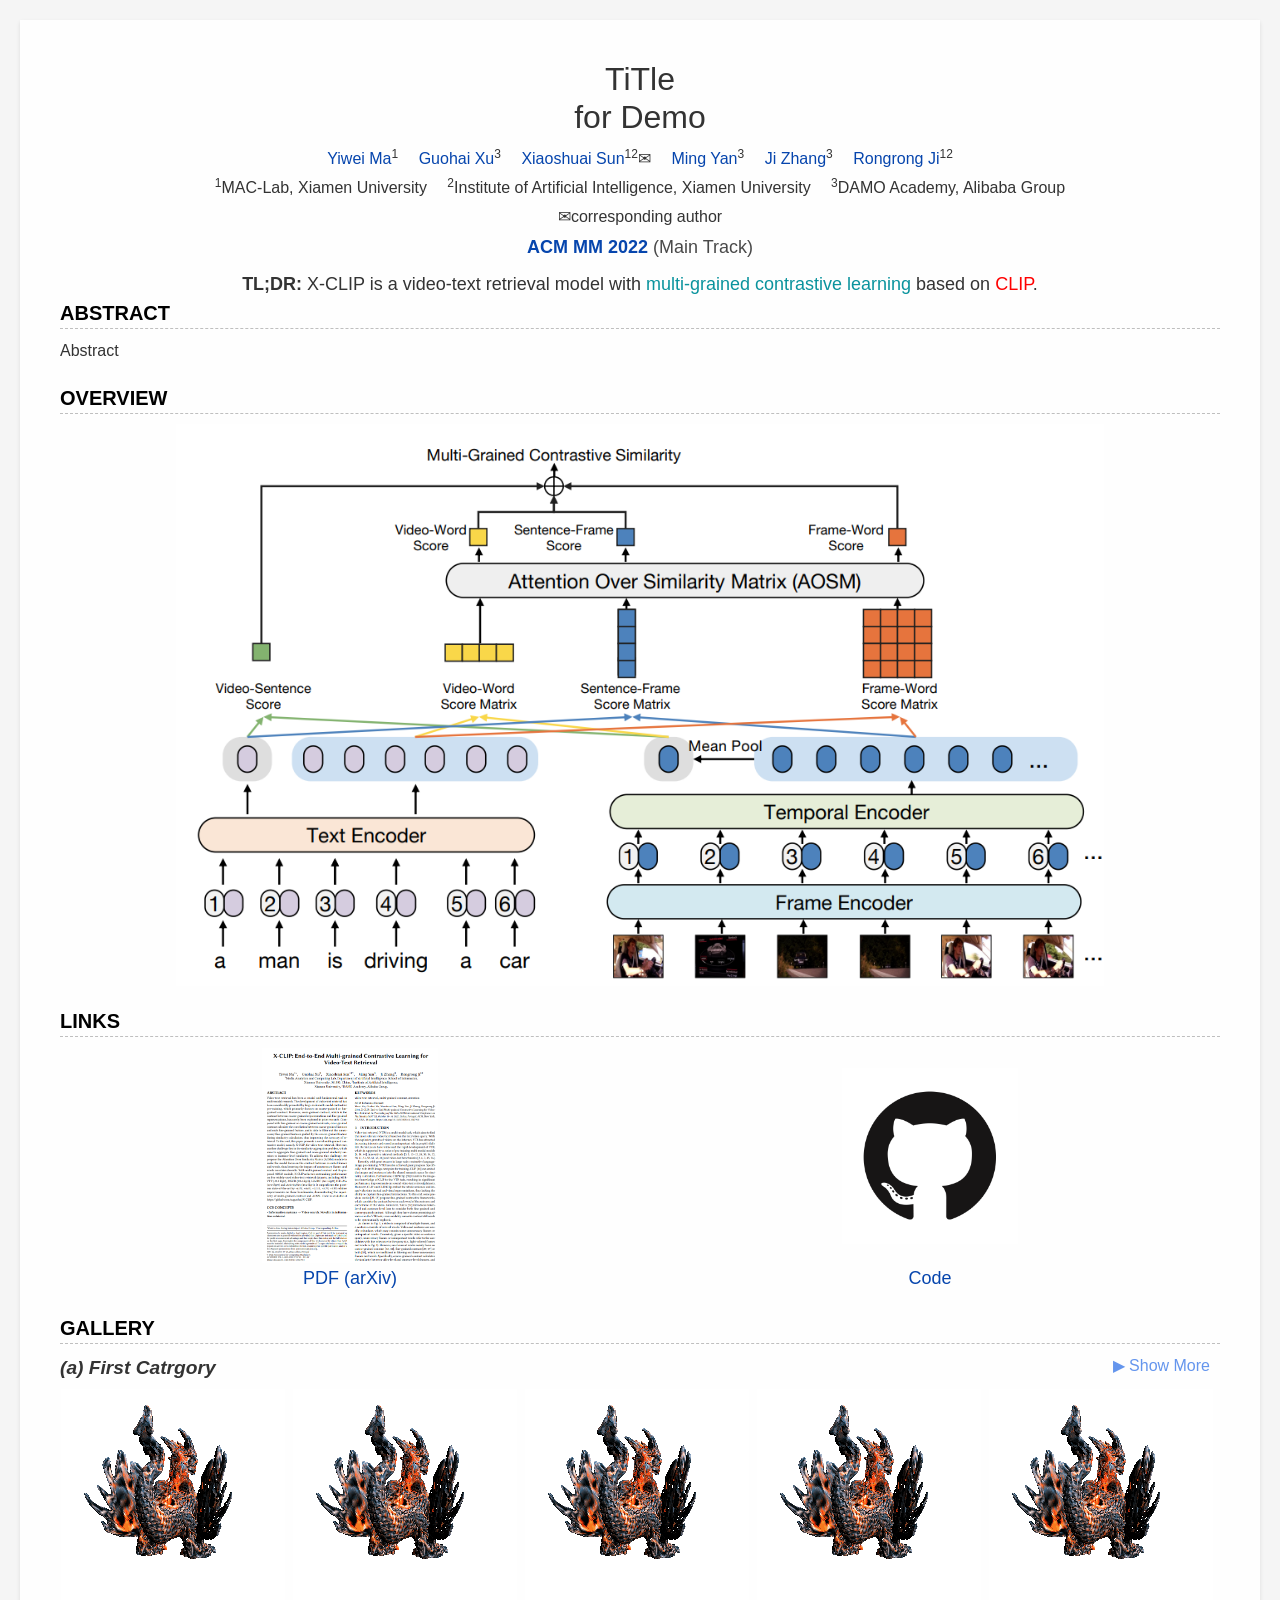
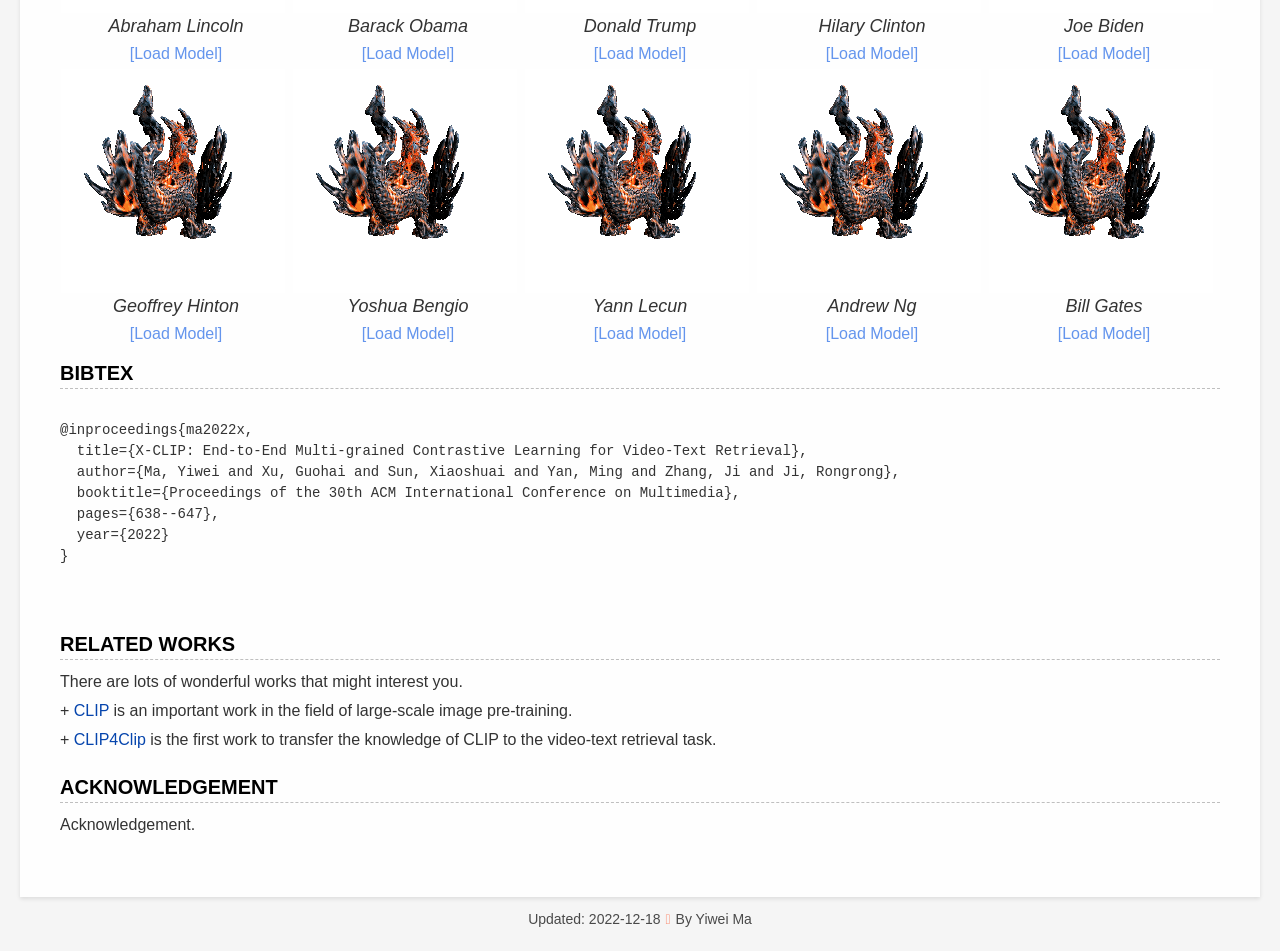
==== Projects/Demo/index.html @ 01b321dc "new file:   Projects/Demo/css/academicons.min.css 	new file:   Projects/Demo/css/all.min.css 	new fi" ====
<!DOCTYPE html>
<!-- saved from url=(0051)https://hongfz16.github.io/projects/AvatarCLIP.html -->
<html lang="en" style=""><head><meta http-equiv="Content-Type" content="text/html; charset=UTF-8"><style type="text/css">
.anticon {
  display: inline-block;
  color: inherit;
  font-style: normal;
  line-height: 0;
  text-align: center;
  text-transform: none;
  vertical-align: -0.125em;
  text-rendering: optimizeLegibility;
  -webkit-font-smoothing: antialiased;
  -moz-osx-font-smoothing: grayscale;
}

.anticon > * {
  line-height: 1;
}

.anticon svg {
  display: inline-block;
}

.anticon::before {
  display: none;
}

.anticon .anticon-icon {
  display: block;
}

.anticon[tabindex] {
  cursor: pointer;
}

.anticon-spin::before,
.anticon-spin {
  display: inline-block;
  -webkit-animation: loadingCircle 1s infinite linear;
  animation: loadingCircle 1s infinite linear;
}

@-webkit-keyframes loadingCircle {
  100% {
    -webkit-transform: rotate(360deg);
    transform: rotate(360deg);
  }
}

@keyframes loadingCircle {
  100% {
    -webkit-transform: rotate(360deg);
    transform: rotate(360deg);
  }
}
</style>
    
    
    <meta http-equiv="X-UA-Compatible" content="IE=edge">
    <meta name="viewport" content="width=device-width, initial-scale=1.0">
    <meta name="description" content="Garment4D">
    <meta name="google-site-verification" content="FzAJM_4azDmgt5qXJBAUDAx332xVDar5iPZyD48YJug">

    <title>Demo - Project Page</title>

    <link rel="stylesheet" href="./css/bootstrap.min.css">
    <link rel="stylesheet" href="./css/all.min.css">
    <link rel="stylesheet" href="./css/academicons.min.css">
    <link rel="stylesheet" href="./css/charts.min.css">
    <link id="theme-style" rel="stylesheet" href="./css/avatarclip_main.css">
    <link id="theme-style" rel="stylesheet" href="./css/bulma-carousel.min.css">
    <link id="theme-style" rel="stylesheet" href="./css/bulma-slider.min.css">

    
    <!-- Global site tag (gtag.js) - Google Analytics
    <script async src="https://www.googletagmanager.com/gtag/js?id="></script>
    <script>
        window.dataLayer = window.dataLayer || [];
        function gtag() {dataLayer.push(arguments);}
        gtag('js', new Date());

        gtag('config', '');
    </script> -->
    <!-- Global site tag (gtag.js) - Google Analytics -->
    <script async="" src="./js/js"></script>
    <script>
    window.dataLayer = window.dataLayer || [];
    function gtag(){dataLayer.push(arguments);}
    gtag('js', new Date());

    gtag('config', 'G-7G7KG5PND3');
    </script>
    

    

    <!-- <script type="module" src="/assets/js/background_box.js"></script> -->
    <script type="module" src="./js/background_star.js.下载"></script>

    <script src="./js/jquery.min.js.下载"></script>
    <script src="./js/bulma-carousel.min.js.下载"></script>
    <script src="./js/bulma-slider.min.js.下载"></script>
    <script src="./js/index.js.下载"></script>
    <script type="module" src="./js/model-viewer.min.js.下载"></script>
<style type="text/css">.dg ul{list-style:none;margin:0;padding:0;width:100%;clear:both}.dg.ac{position:fixed;top:0;left:0;right:0;height:0;z-index:0}.dg:not(.ac) .main{overflow:hidden}.dg.main{-webkit-transition:opacity .1s linear;-o-transition:opacity .1s linear;-moz-transition:opacity .1s linear;transition:opacity .1s linear}.dg.main.taller-than-window{overflow-y:auto}.dg.main.taller-than-window .close-button{opacity:1;margin-top:-1px;border-top:1px solid #2c2c2c}.dg.main ul.closed .close-button{opacity:1 !important}.dg.main:hover .close-button,.dg.main .close-button.drag{opacity:1}.dg.main .close-button{-webkit-transition:opacity .1s linear;-o-transition:opacity .1s linear;-moz-transition:opacity .1s linear;transition:opacity .1s linear;border:0;line-height:19px;height:20px;cursor:pointer;text-align:center;background-color:#000}.dg.main .close-button.close-top{position:relative}.dg.main .close-button.close-bottom{position:absolute}.dg.main .close-button:hover{background-color:#111}.dg.a{float:right;margin-right:15px;overflow-y:visible}.dg.a.has-save>ul.close-top{margin-top:0}.dg.a.has-save>ul.close-bottom{margin-top:27px}.dg.a.has-save>ul.closed{margin-top:0}.dg.a .save-row{top:0;z-index:1002}.dg.a .save-row.close-top{position:relative}.dg.a .save-row.close-bottom{position:fixed}.dg li{-webkit-transition:height .1s ease-out;-o-transition:height .1s ease-out;-moz-transition:height .1s ease-out;transition:height .1s ease-out;-webkit-transition:overflow .1s linear;-o-transition:overflow .1s linear;-moz-transition:overflow .1s linear;transition:overflow .1s linear}.dg li:not(.folder){cursor:auto;height:27px;line-height:27px;padding:0 4px 0 5px}.dg li.folder{padding:0;border-left:4px solid rgba(0,0,0,0)}.dg li.title{cursor:pointer;margin-left:-4px}.dg .closed li:not(.title),.dg .closed ul li,.dg .closed ul li>*{height:0;overflow:hidden;border:0}.dg .cr{clear:both;padding-left:3px;height:27px;overflow:hidden}.dg .property-name{cursor:default;float:left;clear:left;width:40%;overflow:hidden;text-overflow:ellipsis}.dg .c{float:left;width:60%;position:relative}.dg .c input[type=text]{border:0;margin-top:4px;padding:3px;width:100%;float:right}.dg .has-slider input[type=text]{width:30%;margin-left:0}.dg .slider{float:left;width:66%;margin-left:-5px;margin-right:0;height:19px;margin-top:4px}.dg .slider-fg{height:100%}.dg .c input[type=checkbox]{margin-top:7px}.dg .c select{margin-top:5px}.dg .cr.function,.dg .cr.function .property-name,.dg .cr.function *,.dg .cr.boolean,.dg .cr.boolean *{cursor:pointer}.dg .cr.color{overflow:visible}.dg .selector{display:none;position:absolute;margin-left:-9px;margin-top:23px;z-index:10}.dg .c:hover .selector,.dg .selector.drag{display:block}.dg li.save-row{padding:0}.dg li.save-row .button{display:inline-block;padding:0px 6px}.dg.dialogue{background-color:#222;width:460px;padding:15px;font-size:13px;line-height:15px}#dg-new-constructor{padding:10px;color:#222;font-family:Monaco, monospace;font-size:10px;border:0;resize:none;box-shadow:inset 1px 1px 1px #888;word-wrap:break-word;margin:12px 0;display:block;width:440px;overflow-y:scroll;height:100px;position:relative}#dg-local-explain{display:none;font-size:11px;line-height:17px;border-radius:3px;background-color:#333;padding:8px;margin-top:10px}#dg-local-explain code{font-size:10px}#dat-gui-save-locally{display:none}.dg{color:#eee;font:11px 'Lucida Grande', sans-serif;text-shadow:0 -1px 0 #111}.dg.main::-webkit-scrollbar{width:5px;background:#1a1a1a}.dg.main::-webkit-scrollbar-corner{height:0;display:none}.dg.main::-webkit-scrollbar-thumb{border-radius:5px;background:#676767}.dg li:not(.folder){background:#1a1a1a;border-bottom:1px solid #2c2c2c}.dg li.save-row{line-height:25px;background:#dad5cb;border:0}.dg li.save-row select{margin-left:5px;width:108px}.dg li.save-row .button{margin-left:5px;margin-top:1px;border-radius:2px;font-size:9px;line-height:7px;padding:4px 4px 5px 4px;background:#c5bdad;color:#fff;text-shadow:0 1px 0 #b0a58f;box-shadow:0 -1px 0 #b0a58f;cursor:pointer}.dg li.save-row .button.gears{background:#c5bdad url([data-uri]) 2px 1px no-repeat;height:7px;width:8px}.dg li.save-row .button:hover{background-color:#bab19e;box-shadow:0 -1px 0 #b0a58f}.dg li.folder{border-bottom:0}.dg li.title{padding-left:16px;background:#000 url([data-uri]) 6px 10px no-repeat;cursor:pointer;border-bottom:1px solid rgba(255,255,255,0.2)}.dg .closed li.title{background-image:url([data-uri])}.dg .cr.boolean{border-left:3px solid #806787}.dg .cr.color{border-left:3px solid}.dg .cr.function{border-left:3px solid #e61d5f}.dg .cr.number{border-left:3px solid #2FA1D6}.dg .cr.number input[type=text]{color:#2FA1D6}.dg .cr.string{border-left:3px solid #1ed36f}.dg .cr.string input[type=text]{color:#1ed36f}.dg .cr.function:hover,.dg .cr.boolean:hover{background:#111}.dg .c input[type=text]{background:#303030;outline:none}.dg .c input[type=text]:hover{background:#3c3c3c}.dg .c input[type=text]:focus{background:#494949;color:#fff}.dg .c .slider{background:#303030;cursor:ew-resize}.dg .c .slider-fg{background:#2FA1D6;max-width:100%}.dg .c .slider:hover{background:#3c3c3c}.dg .c .slider:hover .slider-fg{background:#44abda}
</style><style type="text/css">.dg ul{list-style:none;margin:0;padding:0;width:100%;clear:both}.dg.ac{position:fixed;top:0;left:0;right:0;height:0;z-index:0}.dg:not(.ac) .main{overflow:hidden}.dg.main{-webkit-transition:opacity .1s linear;-o-transition:opacity .1s linear;-moz-transition:opacity .1s linear;transition:opacity .1s linear}.dg.main.taller-than-window{overflow-y:auto}.dg.main.taller-than-window .close-button{opacity:1;margin-top:-1px;border-top:1px solid #2c2c2c}.dg.main ul.closed .close-button{opacity:1 !important}.dg.main:hover .close-button,.dg.main .close-button.drag{opacity:1}.dg.main .close-button{-webkit-transition:opacity .1s linear;-o-transition:opacity .1s linear;-moz-transition:opacity .1s linear;transition:opacity .1s linear;border:0;line-height:19px;height:20px;cursor:pointer;text-align:center;background-color:#000}.dg.main .close-button.close-top{position:relative}.dg.main .close-button.close-bottom{position:absolute}.dg.main .close-button:hover{background-color:#111}.dg.a{float:right;margin-right:15px;overflow-y:visible}.dg.a.has-save>ul.close-top{margin-top:0}.dg.a.has-save>ul.close-bottom{margin-top:27px}.dg.a.has-save>ul.closed{margin-top:0}.dg.a .save-row{top:0;z-index:1002}.dg.a .save-row.close-top{position:relative}.dg.a .save-row.close-bottom{position:fixed}.dg li{-webkit-transition:height .1s ease-out;-o-transition:height .1s ease-out;-moz-transition:height .1s ease-out;transition:height .1s ease-out;-webkit-transition:overflow .1s linear;-o-transition:overflow .1s linear;-moz-transition:overflow .1s linear;transition:overflow .1s linear}.dg li:not(.folder){cursor:auto;height:27px;line-height:27px;padding:0 4px 0 5px}.dg li.folder{padding:0;border-left:4px solid rgba(0,0,0,0)}.dg li.title{cursor:pointer;margin-left:-4px}.dg .closed li:not(.title),.dg .closed ul li,.dg .closed ul li>*{height:0;overflow:hidden;border:0}.dg .cr{clear:both;padding-left:3px;height:27px;overflow:hidden}.dg .property-name{cursor:default;float:left;clear:left;width:40%;overflow:hidden;text-overflow:ellipsis}.dg .c{float:left;width:60%;position:relative}.dg .c input[type=text]{border:0;margin-top:4px;padding:3px;width:100%;float:right}.dg .has-slider input[type=text]{width:30%;margin-left:0}.dg .slider{float:left;width:66%;margin-left:-5px;margin-right:0;height:19px;margin-top:4px}.dg .slider-fg{height:100%}.dg .c input[type=checkbox]{margin-top:7px}.dg .c select{margin-top:5px}.dg .cr.function,.dg .cr.function .property-name,.dg .cr.function *,.dg .cr.boolean,.dg .cr.boolean *{cursor:pointer}.dg .cr.color{overflow:visible}.dg .selector{display:none;position:absolute;margin-left:-9px;margin-top:23px;z-index:10}.dg .c:hover .selector,.dg .selector.drag{display:block}.dg li.save-row{padding:0}.dg li.save-row .button{display:inline-block;padding:0px 6px}.dg.dialogue{background-color:#222;width:460px;padding:15px;font-size:13px;line-height:15px}#dg-new-constructor{padding:10px;color:#222;font-family:Monaco, monospace;font-size:10px;border:0;resize:none;box-shadow:inset 1px 1px 1px #888;word-wrap:break-word;margin:12px 0;display:block;width:440px;overflow-y:scroll;height:100px;position:relative}#dg-local-explain{display:none;font-size:11px;line-height:17px;border-radius:3px;background-color:#333;padding:8px;margin-top:10px}#dg-local-explain code{font-size:10px}#dat-gui-save-locally{display:none}.dg{color:#eee;font:11px 'Lucida Grande', sans-serif;text-shadow:0 -1px 0 #111}.dg.main::-webkit-scrollbar{width:5px;background:#1a1a1a}.dg.main::-webkit-scrollbar-corner{height:0;display:none}.dg.main::-webkit-scrollbar-thumb{border-radius:5px;background:#676767}.dg li:not(.folder){background:#1a1a1a;border-bottom:1px solid #2c2c2c}.dg li.save-row{line-height:25px;background:#dad5cb;border:0}.dg li.save-row select{margin-left:5px;width:108px}.dg li.save-row .button{margin-left:5px;margin-top:1px;border-radius:2px;font-size:9px;line-height:7px;padding:4px 4px 5px 4px;background:#c5bdad;color:#fff;text-shadow:0 1px 0 #b0a58f;box-shadow:0 -1px 0 #b0a58f;cursor:pointer}.dg li.save-row .button.gears{background:#c5bdad url([data-uri]) 2px 1px no-repeat;height:7px;width:8px}.dg li.save-row .button:hover{background-color:#bab19e;box-shadow:0 -1px 0 #b0a58f}.dg li.folder{border-bottom:0}.dg li.title{padding-left:16px;background:#000 url([data-uri]) 6px 10px no-repeat;cursor:pointer;border-bottom:1px solid rgba(255,255,255,0.2)}.dg .closed li.title{background-image:url([data-uri])}.dg .cr.boolean{border-left:3px solid #806787}.dg .cr.color{border-left:3px solid}.dg .cr.function{border-left:3px solid #e61d5f}.dg .cr.number{border-left:3px solid #2FA1D6}.dg .cr.number input[type=text]{color:#2FA1D6}.dg .cr.string{border-left:3px solid #1ed36f}.dg .cr.string input[type=text]{color:#1ed36f}.dg .cr.function:hover,.dg .cr.boolean:hover{background:#111}.dg .c input[type=text]{background:#303030;outline:none}.dg .c input[type=text]:hover{background:#3c3c3c}.dg .c input[type=text]:focus{background:#494949;color:#fff}.dg .c .slider{background:#303030;cursor:ew-resize}.dg .c .slider-fg{background:#2FA1D6;max-width:100%}.dg .c .slider:hover{background:#3c3c3c}.dg .c .slider:hover .slider-fg{background:#44abda}
</style><style class="mpa-style-fix ImageGatherer">.FotorFrame{position:fixed!important}</style><style class="mpa-style-fix SideFunctionPanel">.weui-desktop-online-faq__wrp{top:304px!important;bottom:unset!important}.weui-desktop-online-faq__wrp .weui-desktop-online-faq__switch{width:38px!important}</style><style type="text/css">.vue-slider-dot{position:absolute;will-change:transform;-webkit-transition:all 0s;transition:all 0s;z-index:5}.vue-slider-dot-tooltip{position:absolute;visibility:hidden}.vue-slider-dot-tooltip-show{visibility:visible}.vue-slider-dot-tooltip-top{top:-10px;left:50%;-webkit-transform:translate(-50%,-100%);transform:translate(-50%,-100%)}.vue-slider-dot-tooltip-bottom{bottom:-10px;left:50%;-webkit-transform:translate(-50%,100%);transform:translate(-50%,100%)}.vue-slider-dot-tooltip-left{left:-10px;top:50%;-webkit-transform:translate(-100%,-50%);transform:translate(-100%,-50%)}.vue-slider-dot-tooltip-right{right:-10px;top:50%;-webkit-transform:translate(100%,-50%);transform:translate(100%,-50%)}</style><style type="text/css">.vue-slider-marks{position:relative;width:100%;height:100%}.vue-slider-mark{position:absolute;z-index:1}.vue-slider-ltr .vue-slider-mark,.vue-slider-rtl .vue-slider-mark{width:0;height:100%;top:50%}.vue-slider-ltr .vue-slider-mark-step,.vue-slider-rtl .vue-slider-mark-step{top:0}.vue-slider-ltr .vue-slider-mark-label,.vue-slider-rtl .vue-slider-mark-label{top:100%;margin-top:10px}.vue-slider-ltr .vue-slider-mark{-webkit-transform:translate(-50%,-50%);transform:translate(-50%,-50%)}.vue-slider-ltr .vue-slider-mark-step{left:0}.vue-slider-ltr .vue-slider-mark-label{left:50%;-webkit-transform:translateX(-50%);transform:translateX(-50%)}.vue-slider-rtl .vue-slider-mark{-webkit-transform:translate(50%,-50%);transform:translate(50%,-50%)}.vue-slider-rtl .vue-slider-mark-step{right:0}.vue-slider-rtl .vue-slider-mark-label{right:50%;-webkit-transform:translateX(50%);transform:translateX(50%)}.vue-slider-btt .vue-slider-mark,.vue-slider-ttb .vue-slider-mark{width:100%;height:0;left:50%}.vue-slider-btt .vue-slider-mark-step,.vue-slider-ttb .vue-slider-mark-step{left:0}.vue-slider-btt .vue-slider-mark-label,.vue-slider-ttb .vue-slider-mark-label{left:100%;margin-left:10px}.vue-slider-btt .vue-slider-mark{-webkit-transform:translate(-50%,50%);transform:translate(-50%,50%)}.vue-slider-btt .vue-slider-mark-step{top:0}.vue-slider-btt .vue-slider-mark-label{top:50%;-webkit-transform:translateY(-50%);transform:translateY(-50%)}.vue-slider-ttb .vue-slider-mark{-webkit-transform:translate(-50%,-50%);transform:translate(-50%,-50%)}.vue-slider-ttb .vue-slider-mark-step{bottom:0}.vue-slider-ttb .vue-slider-mark-label{bottom:50%;-webkit-transform:translateY(50%);transform:translateY(50%)}.vue-slider-mark-label,.vue-slider-mark-step{position:absolute}</style><style type="text/css">.vue-slider{position:relative;-webkit-box-sizing:content-box;box-sizing:content-box;-webkit-user-select:none;-moz-user-select:none;-ms-user-select:none;user-select:none;display:block;-ms-touch-action:none;-webkit-tap-highlight-color:rgba(0,0,0,0)}.vue-slider-disabled{pointer-events:none}.vue-slider-rail{position:relative;width:100%;height:100%;-webkit-transition-property:width,height,left,right,top,bottom;transition-property:width,height,left,right,top,bottom}.vue-slider-process{position:absolute;z-index:1}.vue-slider-sr-only{clip:rect(1px,1px,1px,1px);height:1px;width:1px;overflow:hidden;position:absolute!important}</style><style type="text/css">/* component style */
.vue-slider-disabled {
  opacity: 0.5;
  cursor: not-allowed;
}

/* rail style */
.vue-slider-rail {
  background-color: #ccc;
  border-radius: 15px;
}

/* process style */
.vue-slider-process {
  background-color: #3498db;
  border-radius: 15px;
}

/* mark style */
.vue-slider-mark {
  z-index: 4;
}
.vue-slider-mark:first-child .vue-slider-mark-step, .vue-slider-mark:last-child .vue-slider-mark-step {
  display: none;
}
.vue-slider-mark-step {
  width: 100%;
  height: 100%;
  border-radius: 50%;
  background-color: rgba(0, 0, 0, 0.16);
}
.vue-slider-mark-label {
  font-size: 14px;
  white-space: nowrap;
}
/* dot style */
.vue-slider-dot-handle {
  cursor: pointer;
  width: 100%;
  height: 100%;
  border-radius: 50%;
  background-color: #fff;
  box-sizing: border-box;
  box-shadow: 0.5px 0.5px 2px 1px rgba(0, 0, 0, 0.32);
}
.vue-slider-dot-handle-focus {
  box-shadow: 0px 0px 1px 2px rgba(52, 152, 219, 0.36);
}

.vue-slider-dot-handle-disabled {
  cursor: not-allowed;
  background-color: #ccc;
}

.vue-slider-dot-tooltip-inner {
  font-size: 14px;
  white-space: nowrap;
  padding: 2px 5px;
  min-width: 20px;
  text-align: center;
  color: #fff;
  border-radius: 5px;
  border-color: #3498db;
  background-color: #3498db;
  box-sizing: content-box;
}
.vue-slider-dot-tooltip-inner::after {
  content: "";
  position: absolute;
}
.vue-slider-dot-tooltip-inner-top::after {
  top: 100%;
  left: 50%;
  transform: translate(-50%, 0);
  height: 0;
  width: 0;
  border-color: transparent;
  border-style: solid;
  border-width: 5px;
  border-top-color: inherit;
}
.vue-slider-dot-tooltip-inner-bottom::after {
  bottom: 100%;
  left: 50%;
  transform: translate(-50%, 0);
  height: 0;
  width: 0;
  border-color: transparent;
  border-style: solid;
  border-width: 5px;
  border-bottom-color: inherit;
}
.vue-slider-dot-tooltip-inner-left::after {
  left: 100%;
  top: 50%;
  transform: translate(0, -50%);
  height: 0;
  width: 0;
  border-color: transparent;
  border-style: solid;
  border-width: 5px;
  border-left-color: inherit;
}
.vue-slider-dot-tooltip-inner-right::after {
  right: 100%;
  top: 50%;
  transform: translate(0, -50%);
  height: 0;
  width: 0;
  border-color: transparent;
  border-style: solid;
  border-width: 5px;
  border-right-color: inherit;
}

.vue-slider-dot-tooltip-wrapper {
  opacity: 0;
  transition: all 0.3s;
}
.vue-slider-dot-tooltip-wrapper-show {
  opacity: 1;
}
</style><style type="text/css">
.Main__controls_1d7bsga8[data-v-22c7d9df]{width:100%;max-width:510px;position:fixed;padding:0px 11px;user-select:none;z-index:10000000;background:white;border:2px solid black;display:flex;flex-direction:row;align-items:center
}
.Main__controls_1d7bsga8 .Main__play-btn-wrap_x5pQSEfb[data-v-22c7d9df]{margin:0 0px
}
.Main__controls_1d7bsga8 .Main__play-btn-wrap_x5pQSEfb div[data-v-22c7d9df]{cursor:pointer;height:32px;width:30px;display:flex;flex-direction:row;align-items:center;justify-content:center
}
.Main__controls_1d7bsga8 .Main__play-btn-wrap_x5pQSEfb svg[data-v-22c7d9df]{width:14px;height:auto;cursor:pointer
}
.Main__controls_1d7bsga8 .Main__controls-wrap_3U3nEvol[data-v-22c7d9df]{display:flex;flex-direction:row;flex:1;padding:8px 0;align-items:center
}
.Main__controls_1d7bsga8 .Main__controls-wrap_3U3nEvol .Main__time_IdhjO9hP[data-v-22c7d9df]{white-space:nowrap;margin-right:10px;margin-left:2px;font-size:10px;font-family:"Didact Gothic"
}
.Main__controls_1d7bsga8 .Main__controls-wrap_3U3nEvol .Main__progress_PWbxBj3c[data-v-22c7d9df]{margin:0 5px;max-width:343px;flex-shrink:unset;width:100%
}
.Main__controls_1d7bsga8 .Main__controls-wrap_3U3nEvol .Main__duration_2uU0QLly[data-v-22c7d9df]{margin-left:5px;margin-right:5px;font-size:10px;font-family:"Didact Gothic"
}
.Main__controls_1d7bsga8 .Main__controls-wrap_3U3nEvol .Main__volume_2sFz3dVC[data-v-22c7d9df]{flex-shrink:unset;margin:0 5px;width:100px
}
.Main__tl_2eCs-W85[data-v-22c7d9df]{top:15%;right:calc(100% - 38px);padding-right:3px
}
.Main__tl_2eCs-W85 .Main__play-btn-wrap_x5pQSEfb div[data-v-22c7d9df]{margin-left:5px
}
.Main__tl_2eCs-W85[data-v-22c7d9df]:hover{right:unset;left:-4px;padding-right:11px;padding-left:0px
}
.Main__tl_2eCs-W85:hover .Main__play-btn-wrap_x5pQSEfb[data-v-22c7d9df]{order:0
}
.Main__tl_2eCs-W85:hover .Main__play-btn-wrap_x5pQSEfb div[data-v-22c7d9df]{padding-left:5px;margin-left:unset
}
.Main__tl_2eCs-W85 .Main__play-btn-wrap_x5pQSEfb[data-v-22c7d9df]{order:1
}
.Main__bl_3NKsjgYi[data-v-22c7d9df]{bottom:15%;right:calc(100% - 38px);padding-right:3px
}
.Main__bl_3NKsjgYi .Main__play-btn-wrap_x5pQSEfb div[data-v-22c7d9df]{margin-left:5px
}
.Main__bl_3NKsjgYi[data-v-22c7d9df]:hover{right:unset;left:-4px;padding-right:11px;padding-left:0px
}
.Main__bl_3NKsjgYi:hover .Main__play-btn-wrap_x5pQSEfb[data-v-22c7d9df]{order:0
}
.Main__bl_3NKsjgYi:hover .Main__play-btn-wrap_x5pQSEfb div[data-v-22c7d9df]{padding-left:5px;margin-left:unset
}
.Main__bl_3NKsjgYi .Main__play-btn-wrap_x5pQSEfb[data-v-22c7d9df]{order:1
}
.Main__tr_3I2WpakI[data-v-22c7d9df]{top:15%;left:calc(100% - 38px);padding-left:3px
}
.Main__tr_3I2WpakI .Main__play-btn-wrap_x5pQSEfb div[data-v-22c7d9df]{margin-right:5px
}
.Main__tr_3I2WpakI[data-v-22c7d9df]:hover{left:unset;right:-4px;padding-right:5px;padding-left:11px
}
.Main__tr_3I2WpakI:hover .Main__play-btn-wrap_x5pQSEfb[data-v-22c7d9df]{order:1;margin-left:10px
}
.Main__tr_3I2WpakI:hover .Main__play-btn-wrap_x5pQSEfb div[data-v-22c7d9df]{margin-right:unset
}
.Main__tr_3I2WpakI .Main__play-btn-wrap_x5pQSEfb[data-v-22c7d9df]{order:0
}
.Main__br_1ErROjdI[data-v-22c7d9df]{bottom:15%;left:calc(100% - 38px);padding-left:3px
}
.Main__br_1ErROjdI .Main__play-btn-wrap_x5pQSEfb div[data-v-22c7d9df]{margin-right:5px
}
.Main__br_1ErROjdI[data-v-22c7d9df]:hover{left:unset;right:-4px;padding-right:5px;padding-left:11px
}
.Main__br_1ErROjdI:hover .Main__play-btn-wrap_x5pQSEfb[data-v-22c7d9df]{order:1;margin-left:10px
}
.Main__br_1ErROjdI:hover .Main__play-btn-wrap_x5pQSEfb div[data-v-22c7d9df]{margin-right:unset
}
.Main__br_1ErROjdI .Main__play-btn-wrap_x5pQSEfb[data-v-22c7d9df]{order:0
}
</style><style type="text/css">
.vue-slider-process,.vue-slider-dot{transition:none !important
}
.vue-slider{cursor:pointer
}
.vue-slider-dot-tooltip{display:none !important
}
.vue-slider-dot{background:black !important;border-radius:50%;box-shadow:none;height:12px !important;width:12px !important
}
.vue-slider-dot-handle{background:transparent !important;box-shadow:none
}
.vue-slider-rail{background:#f2f2f2 !important
}
.vue-slider-process{background:black !important
}
.vue-slider{height:2px !important
}
</style><style type="text/css">@font-face{font-family:'Didact Gothic';src:url([data-uri]) format("woff");font-weight:normal;font-style:normal}
</style></head>

<body mpa-version="8.0.12" mpa-extension-id="ibefaeehajgcpooopoegkifhgecigeeg" data-new-gr-c-s-check-loaded="14.1089.0" data-gr-ext-installed="">





<div class="wrapper">

    <section class="section intro-section">
        <div class="intro-container" style="text-align: center;">
            <div class="header">
                <h3 class="papername">TiTle <br> for Demo</h3>
            </div>
            <ul class="list-unstyled name-list">
                <li><a href="https://scholar.google.com/citations?user=KIDY5pUAAAAJ&hl=zh-CN" target="_blank">Yiwei Ma</a><sup>1</sup></li>
                <li><a href="https://scholar.google.com/citations?user=bS8Ku4MAAAAJ&hl=en" target="_blank">Guohai Xu</a><sup>3</sup></li>
                <li><a href="https://scholar.google.com/citations?user=KPMK3B4AAAAJ&hl=en" target="_blank">Xiaoshuai Sun</a><sup>12</sup>✉</li>
                <li><a href="https://scholar.google.com/citations?user=uIUfGxYAAAAJ&hl=zh-CN" target="_blank">Ming Yan</a><sup>3</sup></li>
                <li><a href="https://scholar.google.com/citations?user=cgnuJDUAAAAJ&hl=zh-CN" target="_blank">Ji Zhang</a><sup>3</sup></li>
                <li><a href="https://scholar.google.com/citations?user=lRSD7PQAAAAJ&hl=en" target="_blank"> Rongrong Ji</a><sup>12</sup></li>
            </ul>
            <ul class="list-unstyled name-list">
                <li><sup>1</sup>MAC-Lab, Xiamen University</li>
                <li><sup>2</sup>Institute of Artificial Intelligence, Xiamen University</li>
                <li><sup>3</sup>DAMO Academy, Alibaba Group</li>
            </ul>
            <ul class="list-unstyled name-list">
                <!-- <li>*equal contribution</li> -->
                <li>✉corresponding author</li>
            </ul>
            <div class="title"><a href="https://2022.acmmm.org/" target="_blank"><strong>ACM MM 2022</strong></a> (Main Track)</div>
            <div style="font-size:large;"><strong>TL;DR:</strong> X-CLIP is a video-text retrieval model with <span style="color:#0a939d">multi-grained contrastive learning</span> based on  <span style="color:#FF0000">CLIP</span>.</div>
        </div>


      
    <section class="section">
        <div class="section-title">
            Abstract
        </div>
        <div class="details">
          Abstract
        </div>
    </section>

    <section class="section links-section">
      <div class="section-title">
          Overview
      </div>
      <div >
        <p style="text-align: center;">
          <img src="img/xclip.png" width="80%">
        </p>
    </div>
    </section>

    <section class="section links-section">
        <div class="section-title">
            Links
        </div>
        <div class="details links-table">
            <table>
                <tbody><tr>
                    <td>
                        <div class="links-container">
                            <a href="https://arxiv.org/pdf/2207.07285.pdf" target="_blank"><img class="links-cover" src="./img/paper.png" alt="PDF Cover"></a>
                        </div>
                    </td>
                    <td>
                        <div class="links-container">
                            <a href="https://github.com/xuguohai/X-CLIP" target="_blank"><img class="links-cover" src="../common_imgs/github.png" alt="github icon"></a>
                        </div>
                    </td>
                </tr>
                <tr>
                    <td><a href="https://arxiv.org/pdf/2207.07285.pdf" target="_blank">PDF (arXiv)</a></td>
                    <td><a href="https://github.com/xuguohai/X-CLIP" target="_blank">Code</a>
                </tr>
            </tbody></table>
        </div>
    </section>

<!-- 可视化 -->
    <section>
      <div class="section-title">
        GALLERY
      </div>

      <div style="position:relative; margin-bottom: 5px;">
        <strong><span style="font-size:larger; font-style:italic">(a) First Catrgory</span></strong>
        <div style="position:absolute; top:0; right:10px"><input id="celebrity_button" type="button" value="▶ Show More" style="color:cornflowerblue;padding:0;border:none;background:none"></div>
      </div>

      <div style="overflow: auto; display: grid; margin-bottom: 10px;">
        <table>
            <tbody><tr style="display:table-row">
                <td>
                    <div class="show-hide-wrapper">
                    <div class="show">
                        <img src=".\gif\eval.gif" class="is-5">
                    </div>
                    <div class="hide">
                        <img src=".\gif\eval_geo.gif" class="is-5">
                    </div>
                    </div>
                    <div style="text-align: center; font-size: large;">
                        <span style="font-style:italic">Abraham Lincoln</span>
                        <br>
                        <input id="abrahamlincoln_button" type="button" value="[Load Model]" style="font-size:medium;color:cornflowerblue;padding:0;border:none;background:none">
                    </div>
                </td>
                <td>
                    <div class="show-hide-wrapper">
                    <div class="show">
                        <img src=".\gif\eval.gif" class="is-5">
                    </div>
                    <div class="hide">
                        <img src=".\gif\eval_geo.gif" class="is-5">
                    </div>
                    </div>
                    <div style="text-align: center; font-size: large;">
                        <span style="font-style:italic">Barack Obama</span>
                        <br>
                        <input id="obama_button" type="button" value="[Load Model]" style="font-size:medium;color:cornflowerblue;padding:0;border:none;background:none">
                    </div>
                </td>
                <td>
                    <div class="show-hide-wrapper">
                    <div class="show">
                        <img src=".\gif\eval.gif" class="is-5">
                    </div>
                    <div class="hide">
                        <img src=".\gif\eval_geo.gif" class="is-5">
                    </div>
                    </div>
                    <div style="text-align: center; font-size: large;">
                        <span style="font-style:italic">Donald Trump</span>
                        <br>
                        <input id="trump_button" type="button" value="[Load Model]" style="font-size:medium;color:cornflowerblue;padding:0;border:none;background:none">
                    </div>
                </td>
                <td>
                    <div class="show-hide-wrapper">
                    <div class="show">
                        <img src=".\gif\eval.gif" class="is-5">
                    </div>
                    <div class="hide">
                        <img src=".\gif\eval_geo.gif" class="is-5">
                    </div>
                    </div>
                    <div style="text-align: center; font-size: large;">
                        <span style="font-style:italic">Hilary Clinton</span>
                        <br>
                        <input id="clinton_button" type="button" value="[Load Model]" style="font-size:medium;color:cornflowerblue;padding:0;border:none;background:none">
                    </div>
                </td>
                <td>
                    <div class="show-hide-wrapper">
                    <div class="show">
                        <img src=".\gif\eval.gif" class="is-5">
                    </div>
                    <div class="hide">
                        <img src=".\gif\eval_geo.gif" class="is-5">
                    </div>
                    </div>
                    <div style="text-align: center; font-size: large;">
                        <span style="font-style:italic">Joe Biden</span>
                        <br>
                        <input id="joebiden_button" type="button" value="[Load Model]" style="font-size:medium;color:cornflowerblue;padding:0;border:none;background:none">
                    </div>
                </td>
            </tr>
            <tr style="display:table-row">
                <td>
                    <div class="show-hide-wrapper">
                    <div class="show">
                        <img src=".\gif\eval.gif" class="is-5">
                    </div>
                    <div class="hide">
                        <img src=".\gif\eval_geo.gif" class="is-5">
                    </div>
                    </div>
                    <div style="text-align: center; font-size: large;">
                        <span style="font-style:italic">Geoffrey Hinton</span>
                        <br>
                        <input id="hinton_button" type="button" value="[Load Model]" style="font-size:medium;color:cornflowerblue;padding:0;border:none;background:none">
                    </div>
                </td>
                <td>
                    <div class="show-hide-wrapper">
                    <div class="show">
                        <img src=".\gif\eval.gif" class="is-5">
                    </div>
                    <div class="hide">
                        <img src=".\gif\eval_geo.gif" class="is-5">
                    </div>
                    </div>
                    <div style="text-align: center; font-size: large;">
                        <span style="font-style:italic">Yoshua Bengio</span>
                        <br>
                        <input id="bengio_button" type="button" value="[Load Model]" style="font-size:medium;color:cornflowerblue;padding:0;border:none;background:none">
                    </div>
                </td>
                <td>
                    <div class="show-hide-wrapper">
                    <div class="show">
                        <img src=".\gif\eval.gif" class="is-5">
                    </div>
                    <div class="hide">
                        <img src=".\gif\eval_geo.gif" class="is-5">
                    </div>
                    </div>
                    <div style="text-align: center; font-size: large;">
                        <span style="font-style:italic">Yann Lecun</span>
                        <br>
                        <input id="lecun_button" type="button" value="[Load Model]" style="font-size:medium;color:cornflowerblue;padding:0;border:none;background:none">
                    </div>
                </td>
                <td>
                    <div class="show-hide-wrapper">
                    <div class="show">
                        <img src=".\gif\eval.gif" class="is-5">
                    </div>
                    <div class="hide">
                        <img src=".\gif\eval_geo.gif" class="is-5">
                    </div>
                    </div>
                    <div style="text-align: center; font-size: large;">
                        <span style="font-style:italic">Andrew Ng</span>
                        <br>
                        <input id="andrewng_button" type="button" value="[Load Model]" style="font-size:medium;color:cornflowerblue;padding:0;border:none;background:none">
                    </div>
                </td>
                <td>
                    <div class="show-hide-wrapper">
                    <div class="show">
                        <img src=".\gif\eval.gif" class="is-5">
                    </div>
                    <div class="hide">
                        <img src=".\gif\eval_geo.gif" class="is-5">
                    </div>
                    </div>
                    <div style="text-align: center; font-size: large;">
                        <span style="font-style:italic">Bill Gates</span>
                        <br>
                        <input id="gates_button" type="button" value="[Load Model]" style="font-size:medium;color:cornflowerblue;padding:0;border:none;background:none">
                    </div>
                </td>
            </tr>
            <tr class="celebrity_hide_row">
                <td>
                    <div class="show-hide-wrapper">
                    <div class="show">
                        <img src=".\gif\eval.gif" class="is-5">
                    </div>
                    <div class="hide">
                        <img src=".\gif\eval_geo.gif" class="is-5">
                    </div>
                    </div>
                    <div style="text-align: center; font-size: large;">
                        <span style="font-style:italic">Elvis Presley</span>
                        <br>
                        <input id="elvispresley_button" type="button" value="[Load Model]" style="font-size:medium;color:cornflowerblue;padding:0;border:none;background:none">
                    </div>
                </td>
                <td>
                    <div class="show-hide-wrapper">
                    <div class="show">
                        <img src=".\gif\eval.gif" class="is-5">
                    </div>
                    <div class="hide">
                        <img src=".\gif\eval_geo.gif" class="is-5">
                    </div>
                    </div>
                    <div style="text-align: center; font-size: large;">
                        <span style="font-style:italic">Freddie Mercury</span>
                        <br>
                        <input id="freddiemercury_button" type="button" value="[Load Model]" style="font-size:medium;color:cornflowerblue;padding:0;border:none;background:none">
                    </div>
                </td>
                <td>
                    <div class="show-hide-wrapper">
                    <div class="show">
                        <img src=".\gif\eval.gif" class="is-5">
                    </div>
                    <div class="hide">
                        <img src=".\gif\eval_geo.gif" class="is-5">
                    </div>
                    </div>
                    <div style="text-align: center; font-size: large;">
                        <span style="font-style:italic">Drake</span>
                        <br>
                        <input id="drake_button" type="button" value="[Load Model]" style="font-size:medium;color:cornflowerblue;padding:0;border:none;background:none">
                    </div>
                </td>
                <td>
                    <div class="show-hide-wrapper">
                    <div class="show">
                        <img src=".\gif\eval.gif" class="is-5">
                    </div>
                    <div class="hide">
                        <img src=".\gif\eval_geo.gif" class="is-5">
                    </div>
                    </div>
                    <div style="text-align: center; font-size: large;">
                        <span style="font-style:italic">Kanye West</span>
                        <br>
                        <input id="kanyewest_button" type="button" value="[Load Model]" style="font-size:medium;color:cornflowerblue;padding:0;border:none;background:none">
                    </div>
                </td>
                <td>
                    <div class="show-hide-wrapper">
                    <div class="show">
                        <img src=".\gif\eval.gif" class="is-5">
                    </div>
                    <div class="hide">
                        <img src=".\gif\eval_geo.gif" class="is-5">
                    </div>
                    </div>
                    <div style="text-align: center; font-size: large;">
                        <span style="font-style:italic">John Lennon</span>
                        <br>
                        <input id="johnlennon_button" type="button" value="[Load Model]" style="font-size:medium;color:cornflowerblue;padding:0;border:none;background:none">
                    </div>
                </td>
            </tr>
            <tr class="celebrity_hide_row">
                <td>
                    <div class="show-hide-wrapper">
                    <div class="show">
                        <img src=".\gif\eval.gif" class="is-5">
                    </div>
                    <div class="hide">
                        <img src=".\gif\eval_geo.gif" class="is-5">
                    </div>
                    </div>
                    <div style="text-align: center; font-size: large;">
                        <span style="font-style:italic">Ellen DeGeneres</span>
                        <br>
                        <input id="ellendegeneres_button" type="button" value="[Load Model]" style="font-size:medium;color:cornflowerblue;padding:0;border:none;background:none">
                    </div>
                </td>
                <td>
                    <div class="show-hide-wrapper">
                    <div class="show">
                        <img src=".\gif\eval.gif" class="is-5">
                    </div>
                    <div class="hide">
                        <img src=".\gif\eval_geo.gif" class="is-5">
                    </div>
                    </div>
                    <div style="text-align: center; font-size: large;">
                        <span style="font-style:italic">Karl Lagerfeld</span>
                        <br>
                        <input id="karllagerfeld_button" type="button" value="[Load Model]" style="font-size:medium;color:cornflowerblue;padding:0;border:none;background:none">
                    </div>
                </td>
                <td>
                    <div class="show-hide-wrapper">
                    <div class="show">
                        <img src=".\gif\eval.gif" class="is-5">
                    </div>
                    <div class="hide">
                        <img src=".\gif\eval_geo.gif" class="is-5">
                    </div>
                    </div>
                    <div style="text-align: center; font-size: large;">
                        <span style="font-style:italic">Simon Cowell</span>
                        <br>
                        <input id="simoncowell_button" type="button" value="[Load Model]" style="font-size:medium;color:cornflowerblue;padding:0;border:none;background:none">
                    </div>
                </td>
                <td>
                    <div class="show-hide-wrapper">
                    <div class="show">
                        <img src=".\gif\eval.gif" class="is-5">
                    </div>
                    <div class="hide">
                        <img src=".\gif\eval_geo.gif" class="is-5">
                    </div>
                    </div>
                    <div style="text-align: center; font-size: large;">
                        <span style="font-style:italic">Cristiano Ronaldo</span>
                        <br>
                        <input id="ronaldo_button" type="button" value="[Load Model]" style="font-size:medium;color:cornflowerblue;padding:0;border:none;background:none">
                    </div>
                </td>
                <td>
                    <div class="show-hide-wrapper">
                    <div class="show">
                        <img src=".\gif\eval.gif" class="is-5">
                    </div>
                    <div class="hide">
                        <img src=".\gif\eval_geo.gif" class="is-5">
                    </div>
                    </div>
                    <div style="text-align: center; font-size: large;">
                        <span style="font-style:italic">Lionel Messi</span>
                        <br>
                        <input id="messi_button" type="button" value="[Load Model]" style="font-size:medium;color:cornflowerblue;padding:0;border:none;background:none">
                    </div>
                </td>
            </tr>
            <tr class="celebrity_hide_row">
                <td>
                    <div class="show-hide-wrapper">
                    <div class="show">
                        <img src=".\gif\eval.gif" class="is-5">
                    </div>
                    <div class="hide">
                        <img src=".\gif\eval_geo.gif" class="is-5">
                    </div>
                    </div>
                    <div style="text-align: center; font-size: large;">
                        <span style="font-style:italic">Steve Jobs</span>
                        <br>
                        <input id="jobs_button" type="button" value="[Load Model]" style="font-size:medium;color:cornflowerblue;padding:0;border:none;background:none">
                    </div>
                </td>
                <td>
                    <div class="show-hide-wrapper">
                    <div class="show">
                        <img src=".\gif\eval.gif" class="is-5">
                    </div>
                    <div class="hide">
                        <img src=".\gif\eval_geo.gif" class="is-5">
                    </div>
                    </div>
                    <div style="text-align: center; font-size: large;">
                        <span style="font-style:italic">Pope</span>
                        <br>
                        <input id="pope_button" type="button" value="[Load Model]" style="font-size:medium;color:cornflowerblue;padding:0;border:none;background:none">
                    </div>
                </td>
                <td>
                    <div class="show-hide-wrapper">
                    <div class="show">
                        <img src=".\gif\eval.gif" class="is-5">
                    </div>
                    <div class="hide">
                        <img src=".\gif\eval_geo.gif" class="is-5">
                    </div>
                    </div>
                    <div style="text-align: center; font-size: large;">
                        <span style="font-style:italic">Leonardo DiCaprio</span>
                        <br>
                        <input id="LeonardoDiCaprio_button" type="button" value="[Load Model]" style="font-size:medium;color:cornflowerblue;padding:0;border:none;background:none">
                    </div>
                </td>
                <td>
                    <div class="show-hide-wrapper">
                    <div class="show">
                        <img src=".\gif\eval.gif" class="is-5">
                    </div>
                    <div class="hide">
                        <img src=".\gif\eval_geo.gif" class="is-5">
                    </div>
                    </div>
                    <div style="text-align: center; font-size: large;">
                        <span style="font-style:italic">Tom Cruise</span>
                        <br>
                        <input id="tomcruise_button" type="button" value="[Load Model]" style="font-size:medium;color:cornflowerblue;padding:0;border:none;background:none">
                    </div>
                </td>
                <td>
                    <div class="show-hide-wrapper">
                    <div class="show">
                        <img src=".\gif\eval.gif" class="is-5">
                    </div>
                    <div class="hide">
                        <img src=".\gif\eval_geo.gif" class="is-5">
                    </div>
                    </div>
                    <div style="text-align: center; font-size: large;">
                        <span style="font-style:italic">Keanu Reeves</span>
                        <br>
                        <input id="keanureeves_button" type="button" value="[Load Model]" style="font-size:medium;color:cornflowerblue;padding:0;border:none;background:none">
                    </div>
                </td>
            </tr>
        </tbody></table>
        </div>

    </section>

<!-- 引用格式 -->
    <section class="section">
        <div class="section-title">
            Bibtex
        </div>
        <div class="details">       
            <pre>
              <code>
@inproceedings{ma2022x,
  title={X-CLIP: End-to-End Multi-grained Contrastive Learning for Video-Text Retrieval},
  author={Ma, Yiwei and Xu, Guohai and Sun, Xiaoshuai and Yan, Ming and Zhang, Ji and Ji, Rongrong},
  booktitle={Proceedings of the 30th ACM International Conference on Multimedia},
  pages={638--647},
  year={2022}
}
              </code>
            </pre>
        </div>
    </section>

    <section class="section">
        <div class="section-title">
            Related Works
        </div>
        <p>There are lots of wonderful works that might interest you.</p>
        <p>+ <a href="https://github.com/openai/CLIP" target="_blank">CLIP</a> is an important work in the field of large-scale image pre-training.</p>
        <p>+ <a href="https://github.com/ArrowLuo/CLIP4Clip" target="_blank">CLIP4Clip</a> is the first work to transfer the knowledge of CLIP to the video-text retrieval task.</p>
    </section>

    <section class="section">
        <div class="section-title">
            Acknowledgement
        </div>
        <p>Acknowledgement.</p>
    </section>

</div>



<footer class="footer">
    <div class="text-center">
        
        <small id="copyright">
            Updated: 2022-12-18
            <div id="icon">
                <span class="fa fa-heart"></span>
            </div>
        By Yiwei Ma
        </small>
    </div>
</footer>







<div class="mpa-sc mpa-plugin-article-gatherer mpa-new mpa-rootsc" data-z="100" style="display: block;" id="mpa-rootsc-article-gatherer"></div><div class="mpa-sc mpa-plugin-image-gatherer mpa-new mpa-rootsc" data-z="100" style="display: block;" id="mpa-rootsc-image-gatherer"></div><div class="mpa-sc mpa-plugin-page-clipper mpa-new mpa-rootsc" data-z="100" style="display: block;" id="mpa-rootsc-page-clipper"></div><div class="mpa-sc mpa-plugin-text-gatherer mpa-new mpa-rootsc" data-z="100" style="display: block;" id="mpa-rootsc-text-gatherer"></div><div class="mpa-sc mpa-plugin-video-gatherer mpa-new mpa-rootsc" data-z="100" style="display: block;" id="mpa-rootsc-video-gatherer"></div><div class="mpa-sc mpa-plugin-side-function-panel mpa-new mpa-rootsc" data-z="110" style="display: block;" id="mpa-rootsc-side-function-panel"></div><div class="mpa-sc mpa-plugin-notifier mpa-new mpa-rootsc" data-z="120" style="display: block;" id="mpa-rootsc-notifier"></div><div class="mpa-sc mpa-plugin-notification-manager mpa-new mpa-rootsc" data-z="130" style="display: block;" id="mpa-rootsc-notification-manager"></div><div id="aiknowledge_pdf_auto_upload" style="position: fixed; top: 8px; right: 8px; z-index: 9999; background-color: white;"></div><div data-v-22c7d9df=""><!----></div></body><grammarly-desktop-integration data-grammarly-shadow-root="true"></grammarly-desktop-integration></html>
---- Projects/Demo/css/academicons.min.css ----
@font-face {font-family: 'Academicons';font-style: normal;font-weight: 400;font-display: block;src:url('../fonts/academicons.eot');src:url('../fonts/academicons.eot') format('embedded-opentype'), url('../fonts/academicons.ttf') format('truetype'), url('../fonts/academicons.woff') format('woff'), url('../fonts/academicons.svg') format('svg');}.ai {font-family: 'Academicons';font-weight: 400;-moz-osx-font-smoothing: grayscale;-webkit-font-smoothing: antialiased;display: inline-block;font-style: normal;font-variant: normal;text-rendering: auto;line-height: 1;}.ai-academia:before {content: "\e9af";}.ai-academia-square:before {content: "\e93d";}.ai-acclaim:before {content: "\e92e";}.ai-acclaim-square:before {content: "\e93a";}.ai-acm:before {content: "\e93c";}.ai-acm-square:before {content: "\e95d";}.ai-acmdl:before {content: "\e96a";}.ai-acmdl-square:before {content: "\e9d3";}.ai-ads:before {content: "\e9cb";}.ai-ads-square:before {content: "\e94a";}.ai-africarxiv:before {content: "\e91b";}.ai-africarxiv-square:before {content: "\e90b";}.ai-archive:before {content: "\e955";}.ai-archive-square:before {content: "\e956";}.ai-arxiv:before {content: "\e974";}.ai-arxiv-square:before {content: "\e9a6";}.ai-biorxiv:before {content: "\e9a2";}.ai-biorxiv-square:before {content: "\e98b";}.ai-ceur:before {content: "\e96d";}.ai-ceur-square:before {content: "\e92f";}.ai-ciencia-vitae:before {content: "\e912";}.ai-ciencia-vitae-square:before {content: "\e913";}.ai-closed-access:before {content: "\e942";}.ai-closed-access-square:before {content: "\e943";}.ai-conversation:before {content: "\e94c";}.ai-conversation-square:before {content: "\e915";}.ai-coursera:before {content: "\e95f";}.ai-coursera-square:before {content: "\e97f";}.ai-crossref:before {content: "\e918";}.ai-crossref-square:before {content: "\e919";}.ai-cv:before {content: "\e9a5";}.ai-cv-square:before {content: "\e90a";}.ai-datacite:before {content: "\e91c";}.ai-datacite-square:before {content: "\e91d";}.ai-dataverse:before {content: "\e9f7";}.ai-dataverse-square:before {content: "\e9e4";}.ai-dblp:before {content: "\e94f";}.ai-dblp-square:before {content: "\e93f";}.ai-depsy:before {content: "\e97a";}.ai-depsy-square:before {content: "\e94b";}.ai-doi:before {content: "\e97e";}.ai-doi-square:before {content: "\e98f";}.ai-dryad:before {content: "\e97c";}.ai-dryad-square:before {content: "\e98c";}.ai-elsevier:before {content: "\e961";}.ai-elsevier-square:before {content: "\e910";}.ai-figshare:before {content: "\e981";}.ai-figshare-square:before {content: "\e9e7";}.ai-google-scholar:before {content: "\e9d4";}.ai-google-scholar-square:before {content: "\e9f9";}.ai-hal:before {content: "\e92c";}.ai-hal-square:before {content: "\e92d";}.ai-hypothesis:before {content: "\e95a";}.ai-hypothesis-square:before {content: "\e95b";}.ai-ideas-repec:before {content: "\e9ed";}.ai-ideas-repec-square:before {content: "\e9f8";}.ai-ieee:before {content: "\e929";}.ai-ieee-square:before {content: "\e9b9";}.ai-impactstory:before {content: "\e9cf";}.ai-impactstory-square:before {content: "\e9aa";}.ai-inaturalist:before {content: "\e900";}.ai-inaturalist-square:before {content: "\e901";}.ai-inpn:before {content: "\e902";}.ai-inpn-square:before {content: "\e903";}.ai-inspire:before {content: "\e9e9";}.ai-inspire-square:before {content: "\e9fe";}.ai-isidore:before {content: "\e936";}.ai-isidore-square:before {content: "\e954";}.ai-jstor:before {content: "\e938";}.ai-jstor-square:before {content: "\e944";}.ai-lattes:before {content: "\e9b3";}.ai-lattes-square:before {content: "\e99c";}.ai-mathoverflow:before {content: "\e9f6";}.ai-mathoverflow-square:before {content: "\e97b";}.ai-mendeley:before {content: "\e9f0";}.ai-mendeley-square:before {content: "\e9f3";}.ai-moodle:before {content: "\e907";}.ai-moodle-square:before {content: "\e908";}.ai-mtmt:before {content: "\e950";}.ai-mtmt-square:before {content: "\e951";}.ai-nakala:before {content: "\e940";}.ai-nakala-square:before {content: "\e941";}.ai-obp:before {content: "\e92a";}.ai-obp-square:before {content: "\e92b";}.ai-open-access:before {content: "\e939";}.ai-open-access-square:before {content: "\e9f4";}.ai-open-data:before {content: "\e966";}.ai-open-data-square:before {content: "\e967";}.ai-open-materials:before {content: "\e968";}.ai-open-materials-square:before {content: "\e969";}.ai-openedition:before {content: "\e946";}.ai-openedition-square:before {content: "\e947";}.ai-orcid:before {content: "\e9d9";}.ai-orcid-square:before {content: "\e9c3";}.ai-osf:before {content: "\e9ef";}.ai-osf-square:before {content: "\e931";}.ai-overleaf:before {content: "\e914";}.ai-overleaf-square:before {content: "\e98d";}.ai-philpapers:before {content: "\e98a";}.ai-philpapers-square:before {content: "\e96f";}.ai-piazza:before {content: "\e99a";}.ai-piazza-square:before {content: "\e90c";}.ai-preregistered:before {content: "\e906";}.ai-preregistered-square:before {content: "\e96b";}.ai-protocols:before {content: "\e952";}.ai-protocols-square:before {content: "\e953";}.ai-psyarxiv:before {content: "\e90e";}.ai-psyarxiv-square:before {content: "\e90f";}.ai-publons:before {content: "\e937";}.ai-publons-square:before {content: "\e94e";}.ai-pubmed:before {content: "\e99f";}.ai-pubmed-square:before {content: "\e97d";}.ai-pubpeer:before {content: "\e922";}.ai-pubpeer-square:before {content: "\e923";}.ai-researcherid:before {content: "\e91a";}.ai-researcherid-square:before {content: "\e95c";}.ai-researchgate:before {content: "\e95e";}.ai-researchgate-square:before {content: "\e99e";}.ai-ror:before {content: "\e948";}.ai-ror-square:before {content: "\e949";}.ai-sci-hub:before {content: "\e959";}.ai-sci-hub-square:before {content: "\e905";}.ai-scirate:before {content: "\e98e";}.ai-scirate-square:before {content: "\e99d";}.ai-scopus:before {content: "\e91e";}.ai-scopus-square:before {content: "\e91f";}.ai-semantic-scholar:before {content: "\e96e";}.ai-semantic-scholar-square:before {content: "\e96c";}.ai-springer:before {content: "\e928";}.ai-springer-square:before {content: "\e99b";}.ai-ssrn:before {content: "\e916";}.ai-ssrn-square:before {content: "\e917";}.ai-stackoverflow:before {content: "\e920";}.ai-stackoverflow-square:before {content: "\e921";}.ai-zenodo:before {content: "\e911";}.ai-zotero:before {content: "\e962";}.ai-zotero-square:before {content: "\e932";}.ai-lg {font-size: 1.33333em;line-height: 0.75em;vertical-align: -.0667em;}.ai-xs {font-size: .75em;}.ai-sm {font-size: .875em;}.ai-1x {font-size: 1em;}.ai-2x {font-size: 2em;}.ai-3x {font-size: 3em;}.ai-4x {font-size: 4em;}.ai-5x {font-size: 5em;}.ai-6x {font-size: 6em;}.ai-7x {font-size: 7em;}.ai-8x {font-size: 8em;}.ai-9x {font-size: 9em;}.ai-10x {font-size: 10em;}.ai-fw {text-align: center;width: 1.25em;}.ai-ul {list-style-type: none;margin-left: 2.5em;padding-left: 0;}.ai-ul > li {position: relative;}.ai-li {left: -2em;position: absolute;text-align: center;width: 2em;line-height: inherit;}.ai-border {border: solid 0.08em #eee;border-radius: .1em;padding: .2em .25em .15em;}.ai-pull-left {float: left;}.ai-pull-right {float: right;}.ai.ai-pull-left {margin-right: .3em;}.ai.ai-pull-right {margin-right: .3em;}.ai-stack {display: inline-block;height: 2em;line-height: 2em;position: relative;vertical-align: middle;width: 2.5em;}.ai-stack-1x, .ai-stack-2x {left: 0;position: absolute;text-align: center;width: 100%;}.ai-stack-1x {line-height: inherit;}.ai-stack-2x {font-size: 2em;}.ai-inverse {color: #fff;}
---- Projects/Demo/css/charts.min.css ----
.charts-css{--color-1:rgba(240,50,50,0.75);--color-2:rgba(255,180,50,0.75);--color-3:rgba(255,220,90,0.75);--color-4:rgba(100,210,80,0.75);--color-5:rgba(90,165,255,0.75);--color-6:rgba(170,90,240,0.75);--color-7:hsla(0,0%,70.6%,0.75);--color-8:hsla(0,0%,43.1%,0.75);--color-9:rgba(170,150,110,0.75);--color-10:rgba(130,50,20,0.75);--chart-bg-color:#f5f5f5;--heading-size:0px;--primary-axis-color:#000;--primary-axis-style:solid;--primary-axis-width:1px;--secondary-axes-color:rgba(0,0,0,0.15);--secondary-axes-style:solid;--secondary-axes-width:1px;--data-axes-color:rgba(0,0,0,0.15);--data-axes-style:solid;--data-axes-width:1px;--legend-border-color:#c8c8c8;position:relative;display:block;width:100%;height:100%;margin:0 auto;padding:0;border:0;-webkit-print-color-adjust:exact;color-adjust:exact}.charts-css,.charts-css *,.charts-css::after,.charts-css ::after,.charts-css::before,.charts-css ::before{-webkit-box-sizing:border-box;box-sizing:border-box}table.charts-css{border-collapse:collapse;border-spacing:0;empty-cells:show;overflow:initial;background-color:transparent}table.charts-css caption,table.charts-css colgroup,table.charts-css tbody,table.charts-css td,table.charts-css th,table.charts-css thead,table.charts-css tr{display:block;margin:0;padding:0;border:0;background-color:transparent}table.charts-css colgroup,table.charts-css tfoot,table.charts-css thead{display:none}ol.charts-css,ul.charts-css{list-style-type:none}ol.charts-css li,ul.charts-css li{margin:0;padding:0;border:0}.charts-css:not(.show-heading) caption{display:none}.charts-css.show-heading{--heading-size:1.5rem}.charts-css.show-heading caption{display:block;width:100%;height:var(--heading-size)}.charts-css.area tbody tr td:nth-of-type(10n+1)::before,.charts-css.bar.multiple tbody tr td:nth-of-type(10n+1),.charts-css.bar tbody tr:nth-of-type(10n+1) td,.charts-css.column.multiple tbody tr td:nth-of-type(10n+1),.charts-css.column tbody tr:nth-of-type(10n+1) td,.charts-css.line tbody tr td:nth-of-type(10n+1)::before{background:var(--color,var(--color-1))}.charts-css.area tbody tr td:nth-of-type(10n+2)::before,.charts-css.bar.multiple tbody tr td:nth-of-type(10n+2),.charts-css.bar tbody tr:nth-of-type(10n+2) td,.charts-css.column.multiple tbody tr td:nth-of-type(10n+2),.charts-css.column tbody tr:nth-of-type(10n+2) td,.charts-css.line tbody tr td:nth-of-type(10n+2)::before{background:var(--color,var(--color-2))}.charts-css.area tbody tr td:nth-of-type(10n+3)::before,.charts-css.bar.multiple tbody tr td:nth-of-type(10n+3),.charts-css.bar tbody tr:nth-of-type(10n+3) td,.charts-css.column.multiple tbody tr td:nth-of-type(10n+3),.charts-css.column tbody tr:nth-of-type(10n+3) td,.charts-css.line tbody tr td:nth-of-type(10n+3)::before{background:var(--color,var(--color-3))}.charts-css.area tbody tr td:nth-of-type(10n+4)::before,.charts-css.bar.multiple tbody tr td:nth-of-type(10n+4),.charts-css.bar tbody tr:nth-of-type(10n+4) td,.charts-css.column.multiple tbody tr td:nth-of-type(10n+4),.charts-css.column tbody tr:nth-of-type(10n+4) td,.charts-css.line tbody tr td:nth-of-type(10n+4)::before{background:var(--color,var(--color-4))}.charts-css.area tbody tr td:nth-of-type(10n+5)::before,.charts-css.bar.multiple tbody tr td:nth-of-type(10n+5),.charts-css.bar tbody tr:nth-of-type(10n+5) td,.charts-css.column.multiple tbody tr td:nth-of-type(10n+5),.charts-css.column tbody tr:nth-of-type(10n+5) td,.charts-css.line tbody tr td:nth-of-type(10n+5)::before{background:var(--color,var(--color-5))}.charts-css.area tbody tr td:nth-of-type(10n+6)::before,.charts-css.bar.multiple tbody tr td:nth-of-type(10n+6),.charts-css.bar tbody tr:nth-of-type(10n+6) td,.charts-css.column.multiple tbody tr td:nth-of-type(10n+6),.charts-css.column tbody tr:nth-of-type(10n+6) td,.charts-css.line tbody tr td:nth-of-type(10n+6)::before{background:var(--color,var(--color-6))}.charts-css.area tbody tr td:nth-of-type(10n+7)::before,.charts-css.bar.multiple tbody tr td:nth-of-type(10n+7),.charts-css.bar tbody tr:nth-of-type(10n+7) td,.charts-css.column.multiple tbody tr td:nth-of-type(10n+7),.charts-css.column tbody tr:nth-of-type(10n+7) td,.charts-css.line tbody tr td:nth-of-type(10n+7)::before{background:var(--color,var(--color-7))}.charts-css.area tbody tr td:nth-of-type(10n+8)::before,.charts-css.bar.multiple tbody tr td:nth-of-type(10n+8),.charts-css.bar tbody tr:nth-of-type(10n+8) td,.charts-css.column.multiple tbody tr td:nth-of-type(10n+8),.charts-css.column tbody tr:nth-of-type(10n+8) td,.charts-css.line tbody tr td:nth-of-type(10n+8)::before{background:var(--color,var(--color-8))}.charts-css.area tbody tr td:nth-of-type(10n+9)::before,.charts-css.bar.multiple tbody tr td:nth-of-type(10n+9),.charts-css.bar tbody tr:nth-of-type(10n+9) td,.charts-css.column.multiple tbody tr td:nth-of-type(10n+9),.charts-css.column tbody tr:nth-of-type(10n+9) td,.charts-css.line tbody tr td:nth-of-type(10n+9)::before{background:var(--color,var(--color-9))}.charts-css.area tbody tr td:nth-of-type(10n+10)::before,.charts-css.bar.multiple tbody tr td:nth-of-type(10n+10),.charts-css.bar tbody tr:nth-of-type(10n+10) td,.charts-css.column.multiple tbody tr td:nth-of-type(10n+10),.charts-css.column tbody tr:nth-of-type(10n+10) td,.charts-css.line tbody tr td:nth-of-type(10n+10)::before{background:var(--color,var(--color-10))}.charts-css.hide-data .data{opacity:0}.charts-css.show-data-on-hover .data{-webkit-transition-duration:.3s;transition-duration:.3s;opacity:0}.charts-css.show-data-on-hover tr:hover .data{-webkit-transition-duration:.3s;transition-duration:.3s;opacity:1}.charts-css.bar:not(.show-labels){--labels-size:0}.charts-css.bar:not(.show-labels) tbody tr th{display:none}.charts-css.bar.show-labels{--labels-size:80px}.charts-css.bar.show-labels tbody tr th{display:-webkit-box;display:-ms-flexbox;display:flex;-webkit-box-pack:var(--labels-align,center);-ms-flex-pack:var(--labels-align,center);justify-content:var(--labels-align,center);-webkit-box-align:center;-ms-flex-align:center;align-items:center;-webkit-box-orient:vertical;-webkit-box-direction:normal;-ms-flex-direction:column;flex-direction:column}.charts-css.bar.show-labels th.hide-label,.charts-css.bar.show-labels tr.hide-label th{display:none}.charts-css.bar.labels-align-start tbody tr th{-webkit-box-align:var(--labels-align,flex-start);-ms-flex-align:var(--labels-align,flex-start);align-items:var(--labels-align,flex-start)}.charts-css.bar.labels-align-end tbody tr th{-webkit-box-align:var(--labels-align,flex-end);-ms-flex-align:var(--labels-align,flex-end);align-items:var(--labels-align,flex-end)}.charts-css.bar.labels-align-center tbody tr th{-webkit-box-align:var(--labels-align,center);-ms-flex-align:var(--labels-align,center);align-items:var(--labels-align,center)}.charts-css.area:not(.show-labels),.charts-css.column:not(.show-labels),.charts-css.line:not(.show-labels){--labels-size:0}.charts-css.area:not(.show-labels) tbody tr th,.charts-css.column:not(.show-labels) tbody tr th,.charts-css.line:not(.show-labels) tbody tr th{display:none}.charts-css.area.show-labels,.charts-css.column.show-labels,.charts-css.line.show-labels{--labels-size:1.5rem}.charts-css.area.show-labels tbody tr th,.charts-css.column.show-labels tbody tr th,.charts-css.line.show-labels tbody tr th{display:-webkit-box;display:-ms-flexbox;display:flex;-webkit-box-pack:var(--labels-align,center);-ms-flex-pack:var(--labels-align,center);justify-content:var(--labels-align,center);-webkit-box-align:center;-ms-flex-align:center;align-items:center;-webkit-box-orient:vertical;-webkit-box-direction:normal;-ms-flex-direction:column;flex-direction:column}.charts-css.area.show-labels th.hide-label,.charts-css.area.show-labels tr.hide-label th,.charts-css.column.show-labels th.hide-label,.charts-css.column.show-labels tr.hide-label th,.charts-css.line.show-labels th.hide-label,.charts-css.line.show-labels tr.hide-label th{display:none}.charts-css.area.labels-align-start tbody tr th,.charts-css.column.labels-align-start tbody tr th,.charts-css.line.labels-align-start tbody tr th{-webkit-box-pack:var(--labels-align,flex-start);-ms-flex-pack:var(--labels-align,flex-start);justify-content:var(--labels-align,flex-start)}.charts-css.area.labels-align-end tbody tr th,.charts-css.column.labels-align-end tbody tr th,.charts-css.line.labels-align-end tbody tr th{-webkit-box-pack:var(--labels-align,flex-end);-ms-flex-pack:var(--labels-align,flex-end);justify-content:var(--labels-align,flex-end)}.charts-css.area.labels-align-center tbody tr th,.charts-css.column.labels-align-center tbody tr th,.charts-css.line.labels-align-center tbody tr th{-webkit-box-pack:var(--labels-align,center);-ms-flex-pack:var(--labels-align,center);justify-content:var(--labels-align,center)}.charts-css.area.show-primary-axis:not(.reverse) tbody tr,.charts-css.column.show-primary-axis:not(.reverse) tbody tr,.charts-css.line.show-primary-axis:not(.reverse) tbody tr{-webkit-border-after:var(--primary-axis-width) var(--primary-axis-style) var(--primary-axis-color);border-block-end:var(--primary-axis-width) var(--primary-axis-style) var(--primary-axis-color)}.charts-css.area.show-primary-axis.reverse tbody tr,.charts-css.column.show-primary-axis.reverse tbody tr,.charts-css.line.show-primary-axis.reverse tbody tr{-webkit-border-before:var(--primary-axis-width) var(--primary-axis-style) var(--primary-axis-color);border-block-start:var(--primary-axis-width) var(--primary-axis-style) var(--primary-axis-color)}.charts-css.area.show-1-secondary-axes:not(.reverse) tbody tr,.charts-css.column.show-1-secondary-axes:not(.reverse) tbody tr,.charts-css.line.show-1-secondary-axes:not(.reverse) tbody tr{background-size:100% 100%;background-image:-webkit-gradient(linear,left top,left bottom,from(var(--secondary-axes-color)),to(transparent));background-image:linear-gradient(var(--secondary-axes-color) var(--secondary-axes-width),transparent var(--secondary-axes-width))}.charts-css.area.show-1-secondary-axes.reverse tbody tr,.charts-css.column.show-1-secondary-axes.reverse tbody tr,.charts-css.line.show-1-secondary-axes.reverse tbody tr{background-size:100% 100%;background-image:-webkit-gradient(linear,left bottom,left top,from(var(--secondary-axes-color)),to(transparent));background-image:linear-gradient(0deg,var(--secondary-axes-color) var(--secondary-axes-width),transparent var(--secondary-axes-width))}.charts-css.area.show-2-secondary-axes:not(.reverse) tbody tr,.charts-css.column.show-2-secondary-axes:not(.reverse) tbody tr,.charts-css.line.show-2-secondary-axes:not(.reverse) tbody tr{background-size:100% 50%;background-image:-webkit-gradient(linear,left top,left bottom,from(var(--secondary-axes-color)),to(transparent));background-image:linear-gradient(var(--secondary-axes-color) var(--secondary-axes-width),transparent var(--secondary-axes-width))}.charts-css.area.show-2-secondary-axes.reverse tbody tr,.charts-css.column.show-2-secondary-axes.reverse tbody tr,.charts-css.line.show-2-secondary-axes.reverse tbody tr{background-size:100% 50%;background-image:-webkit-gradient(linear,left bottom,left top,from(var(--secondary-axes-color)),to(transparent));background-image:linear-gradient(0deg,var(--secondary-axes-color) var(--secondary-axes-width),transparent var(--secondary-axes-width))}.charts-css.area.show-3-secondary-axes:not(.reverse) tbody tr,.charts-css.column.show-3-secondary-axes:not(.reverse) tbody tr,.charts-css.line.show-3-secondary-axes:not(.reverse) tbody tr{background-size:100% 33.333333%;background-image:-webkit-gradient(linear,left top,left bottom,from(var(--secondary-axes-color)),to(transparent));background-image:linear-gradient(var(--secondary-axes-color) var(--secondary-axes-width),transparent var(--secondary-axes-width))}.charts-css.area.show-3-secondary-axes.reverse tbody tr,.charts-css.column.show-3-secondary-axes.reverse tbody tr,.charts-css.line.show-3-secondary-axes.reverse tbody tr{background-size:100% 33.333333%;background-image:-webkit-gradient(linear,left bottom,left top,from(var(--secondary-axes-color)),to(transparent));background-image:linear-gradient(0deg,var(--secondary-axes-color) var(--secondary-axes-width),transparent var(--secondary-axes-width))}.charts-css.area.show-4-secondary-axes:not(.reverse) tbody tr,.charts-css.column.show-4-secondary-axes:not(.reverse) tbody tr,.charts-css.line.show-4-secondary-axes:not(.reverse) tbody tr{background-size:100% 25%;background-image:-webkit-gradient(linear,left top,left bottom,from(var(--secondary-axes-color)),to(transparent));background-image:linear-gradient(var(--secondary-axes-color) var(--secondary-axes-width),transparent var(--secondary-axes-width))}.charts-css.area.show-4-secondary-axes.reverse tbody tr,.charts-css.column.show-4-secondary-axes.reverse tbody tr,.charts-css.line.show-4-secondary-axes.reverse tbody tr{background-size:100% 25%;background-image:-webkit-gradient(linear,left bottom,left top,from(var(--secondary-axes-color)),to(transparent));background-image:linear-gradient(0deg,var(--secondary-axes-color) var(--secondary-axes-width),transparent var(--secondary-axes-width))}.charts-css.area.show-5-secondary-axes:not(.reverse) tbody tr,.charts-css.column.show-5-secondary-axes:not(.reverse) tbody tr,.charts-css.line.show-5-secondary-axes:not(.reverse) tbody tr{background-size:100% 20%;background-image:-webkit-gradient(linear,left top,left bottom,from(var(--secondary-axes-color)),to(transparent));background-image:linear-gradient(var(--secondary-axes-color) var(--secondary-axes-width),transparent var(--secondary-axes-width))}.charts-css.area.show-5-secondary-axes.reverse tbody tr,.charts-css.column.show-5-secondary-axes.reverse tbody tr,.charts-css.line.show-5-secondary-axes.reverse tbody tr{background-size:100% 20%;background-image:-webkit-gradient(linear,left bottom,left top,from(var(--secondary-axes-color)),to(transparent));background-image:linear-gradient(0deg,var(--secondary-axes-color) var(--secondary-axes-width),transparent var(--secondary-axes-width))}.charts-css.area.show-6-secondary-axes:not(.reverse) tbody tr,.charts-css.column.show-6-secondary-axes:not(.reverse) tbody tr,.charts-css.line.show-6-secondary-axes:not(.reverse) tbody tr{background-size:100% 16.666667%;background-image:-webkit-gradient(linear,left top,left bottom,from(var(--secondary-axes-color)),to(transparent));background-image:linear-gradient(var(--secondary-axes-color) var(--secondary-axes-width),transparent var(--secondary-axes-width))}.charts-css.area.show-6-secondary-axes.reverse tbody tr,.charts-css.column.show-6-secondary-axes.reverse tbody tr,.charts-css.line.show-6-secondary-axes.reverse tbody tr{background-size:100% 16.666667%;background-image:-webkit-gradient(linear,left bottom,left top,from(var(--secondary-axes-color)),to(transparent));background-image:linear-gradient(0deg,var(--secondary-axes-color) var(--secondary-axes-width),transparent var(--secondary-axes-width))}.charts-css.area.show-7-secondary-axes:not(.reverse) tbody tr,.charts-css.column.show-7-secondary-axes:not(.reverse) tbody tr,.charts-css.line.show-7-secondary-axes:not(.reverse) tbody tr{background-size:100% 14.285714%;background-image:-webkit-gradient(linear,left top,left bottom,from(var(--secondary-axes-color)),to(transparent));background-image:linear-gradient(var(--secondary-axes-color) var(--secondary-axes-width),transparent var(--secondary-axes-width))}.charts-css.area.show-7-secondary-axes.reverse tbody tr,.charts-css.column.show-7-secondary-axes.reverse tbody tr,.charts-css.line.show-7-secondary-axes.reverse tbody tr{background-size:100% 14.285714%;background-image:-webkit-gradient(linear,left bottom,left top,from(var(--secondary-axes-color)),to(transparent));background-image:linear-gradient(0deg,var(--secondary-axes-color) var(--secondary-axes-width),transparent var(--secondary-axes-width))}.charts-css.area.show-8-secondary-axes:not(.reverse) tbody tr,.charts-css.column.show-8-secondary-axes:not(.reverse) tbody tr,.charts-css.line.show-8-secondary-axes:not(.reverse) tbody tr{background-size:100% 12.5%;background-image:-webkit-gradient(linear,left top,left bottom,from(var(--secondary-axes-color)),to(transparent));background-image:linear-gradient(var(--secondary-axes-color) var(--secondary-axes-width),transparent var(--secondary-axes-width))}.charts-css.area.show-8-secondary-axes.reverse tbody tr,.charts-css.column.show-8-secondary-axes.reverse tbody tr,.charts-css.line.show-8-secondary-axes.reverse tbody tr{background-size:100% 12.5%;background-image:-webkit-gradient(linear,left bottom,left top,from(var(--secondary-axes-color)),to(transparent));background-image:linear-gradient(0deg,var(--secondary-axes-color) var(--secondary-axes-width),transparent var(--secondary-axes-width))}.charts-css.area.show-9-secondary-axes:not(.reverse) tbody tr,.charts-css.column.show-9-secondary-axes:not(.reverse) tbody tr,.charts-css.line.show-9-secondary-axes:not(.reverse) tbody tr{background-size:100% 11.111111%;background-image:-webkit-gradient(linear,left top,left bottom,from(var(--secondary-axes-color)),to(transparent));background-image:linear-gradient(var(--secondary-axes-color) var(--secondary-axes-width),transparent var(--secondary-axes-width))}.charts-css.area.show-9-secondary-axes.reverse tbody tr,.charts-css.column.show-9-secondary-axes.reverse tbody tr,.charts-css.line.show-9-secondary-axes.reverse tbody tr{background-size:100% 11.111111%;background-image:-webkit-gradient(linear,left bottom,left top,from(var(--secondary-axes-color)),to(transparent));background-image:linear-gradient(0deg,var(--secondary-axes-color) var(--secondary-axes-width),transparent var(--secondary-axes-width))}.charts-css.area.show-10-secondary-axes:not(.reverse) tbody tr,.charts-css.column.show-10-secondary-axes:not(.reverse) tbody tr,.charts-css.line.show-10-secondary-axes:not(.reverse) tbody tr{background-size:100% 10%;background-image:-webkit-gradient(linear,left top,left bottom,from(var(--secondary-axes-color)),to(transparent));background-image:linear-gradient(var(--secondary-axes-color) var(--secondary-axes-width),transparent var(--secondary-axes-width))}.charts-css.area.show-10-secondary-axes.reverse tbody tr,.charts-css.column.show-10-secondary-axes.reverse tbody tr,.charts-css.line.show-10-secondary-axes.reverse tbody tr{background-size:100% 10%;background-image:-webkit-gradient(linear,left bottom,left top,from(var(--secondary-axes-color)),to(transparent));background-image:linear-gradient(0deg,var(--secondary-axes-color) var(--secondary-axes-width),transparent var(--secondary-axes-width))}.charts-css.area.show-data-axes tbody tr,.charts-css.column.show-data-axes tbody tr,.charts-css.line.show-data-axes tbody tr{-webkit-border-end:var(--data-axes-width) var(--data-axes-style) var(--data-axes-color);border-inline-end:var(--data-axes-width) var(--data-axes-style) var(--data-axes-color)}.charts-css.area.show-data-axes.reverse-data tbody tr:last-of-type,.charts-css.area.show-data-axes:not(.reverse-data) tbody tr:first-of-type,.charts-css.column.show-data-axes.reverse-data tbody tr:last-of-type,.charts-css.column.show-data-axes:not(.reverse-data) tbody tr:first-of-type,.charts-css.line.show-data-axes.reverse-data tbody tr:last-of-type,.charts-css.line.show-data-axes:not(.reverse-data) tbody tr:first-of-type{-webkit-border-start:var(--data-axes-width) var(--data-axes-style) var(--data-axes-color);border-inline-start:var(--data-axes-width) var(--data-axes-style) var(--data-axes-color)}.charts-css.area.show-dataset-axes tbody tr td,.charts-css.column.show-dataset-axes tbody tr td,.charts-css.line.show-dataset-axes tbody tr td{-webkit-border-end:var(--data-axes-width) var(--data-axes-style) var(--data-axes-color);border-inline-end:var(--data-axes-width) var(--data-axes-style) var(--data-axes-color)}.charts-css.area.show-dataset-axes.reverse-data tbody tr:last-of-type td,.charts-css.area.show-dataset-axes:not(.reverse-data) tbody tr:first-of-type td,.charts-css.column.show-dataset-axes.reverse-data tbody tr:last-of-type td,.charts-css.column.show-dataset-axes:not(.reverse-data) tbody tr:first-of-type td,.charts-css.line.show-dataset-axes.reverse-data tbody tr:last-of-type td,.charts-css.line.show-dataset-axes:not(.reverse-data) tbody tr:first-of-type td{-webkit-border-start:var(--data-axes-width) var(--data-axes-style) var(--data-axes-color);border-inline-start:var(--data-axes-width) var(--data-axes-style) var(--data-axes-color)}.charts-css.bar.show-primary-axis:not(.reverse) tbody tr{-webkit-border-start:var(--primary-axis-width) var(--primary-axis-style) var(--primary-axis-color);border-inline-start:var(--primary-axis-width) var(--primary-axis-style) var(--primary-axis-color)}.charts-css.bar.show-primary-axis.reverse tbody tr{-webkit-border-end:var(--primary-axis-width) var(--primary-axis-style) var(--primary-axis-color);border-inline-end:var(--primary-axis-width) var(--primary-axis-style) var(--primary-axis-color)}.charts-css.bar.show-1-secondary-axes:not(.reverse) tbody tr{background-size:100% 100%;background-image:-webkit-gradient(linear,right top,left top,from(var(--secondary-axes-color)),to(transparent));background-image:linear-gradient(-90deg,var(--secondary-axes-color) var(--secondary-axes-width),transparent var(--secondary-axes-width))}.charts-css.bar.show-1-secondary-axes.reverse tbody tr{background-size:100% 100%;background-image:-webkit-gradient(linear,left top,right top,from(var(--secondary-axes-color)),to(transparent));background-image:linear-gradient(90deg,var(--secondary-axes-color) var(--secondary-axes-width),transparent var(--secondary-axes-width))}.charts-css.bar.show-2-secondary-axes:not(.reverse) tbody tr{background-size:50% 100%;background-image:-webkit-gradient(linear,right top,left top,from(var(--secondary-axes-color)),to(transparent));background-image:linear-gradient(-90deg,var(--secondary-axes-color) var(--secondary-axes-width),transparent var(--secondary-axes-width))}.charts-css.bar.show-2-secondary-axes.reverse tbody tr{background-size:50% 100%;background-image:-webkit-gradient(linear,left top,right top,from(var(--secondary-axes-color)),to(transparent));background-image:linear-gradient(90deg,var(--secondary-axes-color) var(--secondary-axes-width),transparent var(--secondary-axes-width))}.charts-css.bar.show-3-secondary-axes:not(.reverse) tbody tr{background-size:33.333333% 100%;background-image:-webkit-gradient(linear,right top,left top,from(var(--secondary-axes-color)),to(transparent));background-image:linear-gradient(-90deg,var(--secondary-axes-color) var(--secondary-axes-width),transparent var(--secondary-axes-width))}.charts-css.bar.show-3-secondary-axes.reverse tbody tr{background-size:33.333333% 100%;background-image:-webkit-gradient(linear,left top,right top,from(var(--secondary-axes-color)),to(transparent));background-image:linear-gradient(90deg,var(--secondary-axes-color) var(--secondary-axes-width),transparent var(--secondary-axes-width))}.charts-css.bar.show-4-secondary-axes:not(.reverse) tbody tr{background-size:25% 100%;background-image:-webkit-gradient(linear,right top,left top,from(var(--secondary-axes-color)),to(transparent));background-image:linear-gradient(-90deg,var(--secondary-axes-color) var(--secondary-axes-width),transparent var(--secondary-axes-width))}.charts-css.bar.show-4-secondary-axes.reverse tbody tr{background-size:25% 100%;background-image:-webkit-gradient(linear,left top,right top,from(var(--secondary-axes-color)),to(transparent));background-image:linear-gradient(90deg,var(--secondary-axes-color) var(--secondary-axes-width),transparent var(--secondary-axes-width))}.charts-css.bar.show-5-secondary-axes:not(.reverse) tbody tr{background-size:20% 100%;background-image:-webkit-gradient(linear,right top,left top,from(var(--secondary-axes-color)),to(transparent));background-image:linear-gradient(-90deg,var(--secondary-axes-color) var(--secondary-axes-width),transparent var(--secondary-axes-width))}.charts-css.bar.show-5-secondary-axes.reverse tbody tr{background-size:20% 100%;background-image:-webkit-gradient(linear,left top,right top,from(var(--secondary-axes-color)),to(transparent));background-image:linear-gradient(90deg,var(--secondary-axes-color) var(--secondary-axes-width),transparent var(--secondary-axes-width))}.charts-css.bar.show-6-secondary-axes:not(.reverse) tbody tr{background-size:16.666667% 100%;background-image:-webkit-gradient(linear,right top,left top,from(var(--secondary-axes-color)),to(transparent));background-image:linear-gradient(-90deg,var(--secondary-axes-color) var(--secondary-axes-width),transparent var(--secondary-axes-width))}.charts-css.bar.show-6-secondary-axes.reverse tbody tr{background-size:16.666667% 100%;background-image:-webkit-gradient(linear,left top,right top,from(var(--secondary-axes-color)),to(transparent));background-image:linear-gradient(90deg,var(--secondary-axes-color) var(--secondary-axes-width),transparent var(--secondary-axes-width))}.charts-css.bar.show-7-secondary-axes:not(.reverse) tbody tr{background-size:14.285714% 100%;background-image:-webkit-gradient(linear,right top,left top,from(var(--secondary-axes-color)),to(transparent));background-image:linear-gradient(-90deg,var(--secondary-axes-color) var(--secondary-axes-width),transparent var(--secondary-axes-width))}.charts-css.bar.show-7-secondary-axes.reverse tbody tr{background-size:14.285714% 100%;background-image:-webkit-gradient(linear,left top,right top,from(var(--secondary-axes-color)),to(transparent));background-image:linear-gradient(90deg,var(--secondary-axes-color) var(--secondary-axes-width),transparent var(--secondary-axes-width))}.charts-css.bar.show-8-secondary-axes:not(.reverse) tbody tr{background-size:12.5% 100%;background-image:-webkit-gradient(linear,right top,left top,from(var(--secondary-axes-color)),to(transparent));background-image:linear-gradient(-90deg,var(--secondary-axes-color) var(--secondary-axes-width),transparent var(--secondary-axes-width))}.charts-css.bar.show-8-secondary-axes.reverse tbody tr{background-size:12.5% 100%;background-image:-webkit-gradient(linear,left top,right top,from(var(--secondary-axes-color)),to(transparent));background-image:linear-gradient(90deg,var(--secondary-axes-color) var(--secondary-axes-width),transparent var(--secondary-axes-width))}.charts-css.bar.show-9-secondary-axes:not(.reverse) tbody tr{background-size:11.111111% 100%;background-image:-webkit-gradient(linear,right top,left top,from(var(--secondary-axes-color)),to(transparent));background-image:linear-gradient(-90deg,var(--secondary-axes-color) var(--secondary-axes-width),transparent var(--secondary-axes-width))}.charts-css.bar.show-9-secondary-axes.reverse tbody tr{background-size:11.111111% 100%;background-image:-webkit-gradient(linear,left top,right top,from(var(--secondary-axes-color)),to(transparent));background-image:linear-gradient(90deg,var(--secondary-axes-color) var(--secondary-axes-width),transparent var(--secondary-axes-width))}.charts-css.bar.show-10-secondary-axes:not(.reverse) tbody tr{background-size:10% 100%;background-image:-webkit-gradient(linear,right top,left top,from(var(--secondary-axes-color)),to(transparent));background-image:linear-gradient(-90deg,var(--secondary-axes-color) var(--secondary-axes-width),transparent var(--secondary-axes-width))}.charts-css.bar.show-10-secondary-axes.reverse tbody tr{background-size:10% 100%;background-image:-webkit-gradient(linear,left top,right top,from(var(--secondary-axes-color)),to(transparent));background-image:linear-gradient(90deg,var(--secondary-axes-color) var(--secondary-axes-width),transparent var(--secondary-axes-width))}.charts-css.bar.show-data-axes tbody tr{-webkit-border-after:var(--data-axes-width) var(--data-axes-style) var(--data-axes-color);border-block-end:var(--data-axes-width) var(--data-axes-style) var(--data-axes-color)}.charts-css.bar.show-data-axes.reverse-data tbody tr:last-of-type,.charts-css.bar.show-data-axes:not(.reverse-data) tbody tr:first-of-type{-webkit-border-before:var(--data-axes-width) var(--data-axes-style) var(--data-axes-color);border-block-start:var(--data-axes-width) var(--data-axes-style) var(--data-axes-color)}.charts-css.bar.show-dataset-axes tbody tr td{-webkit-border-after:var(--data-axes-width) var(--data-axes-style) var(--data-axes-color);border-block-end:var(--data-axes-width) var(--data-axes-style) var(--data-axes-color)}.charts-css.bar.show-dataset-axes.reverse-data tbody tr:last-of-type td,.charts-css.bar.show-dataset-axes:not(.reverse-data) tbody tr:first-of-type td{-webkit-border-before:var(--data-axes-width) var(--data-axes-style) var(--data-axes-color);border-block-start:var(--data-axes-width) var(--data-axes-style) var(--data-axes-color)}.charts-css.legend{padding:1rem;border:1px solid var(--legend-border-color);list-style:none;font-size:1rem}.charts-css.legend li{line-height:2;display:-webkit-box;display:-ms-flexbox;display:flex;-webkit-box-align:center;-ms-flex-align:center;align-items:center}.charts-css.legend li::before{content:"";display:inline-block;vertical-align:middle;-webkit-margin-end:.5rem;margin-inline-end:.5rem;border-width:2px;border-style:solid}.charts-css.legend li:first-child::before{background-color:var(--color-1,transparent);border-color:var(--border-color-1,var(--border-color,#000))}.charts-css.legend li:nth-child(2)::before{background-color:var(--color-2,transparent);border-color:var(--border-color-2,var(--border-color,#000))}.charts-css.legend li:nth-child(3)::before{background-color:var(--color-3,transparent);border-color:var(--border-color-3,var(--border-color,#000))}.charts-css.legend li:nth-child(4)::before{background-color:var(--color-4,transparent);border-color:var(--border-color-4,var(--border-color,#000))}.charts-css.legend li:nth-child(5)::before{background-color:var(--color-5,transparent);border-color:var(--border-color-5,var(--border-color,#000))}.charts-css.legend li:nth-child(6)::before{background-color:var(--color-6,transparent);border-color:var(--border-color-6,var(--border-color,#000))}.charts-css.legend li:nth-child(7)::before{background-color:var(--color-7,transparent);border-color:var(--border-color-7,var(--border-color,#000))}.charts-css.legend li:nth-child(8)::before{background-color:var(--color-8,transparent);border-color:var(--border-color-8,var(--border-color,#000))}.charts-css.legend li:nth-child(9)::before{background-color:var(--color-9,transparent);border-color:var(--border-color-9,var(--border-color,#000))}.charts-css.legend li:nth-child(10)::before{background-color:var(--color-10,transparent);border-color:var(--border-color-10,var(--border-color,#000))}.charts-css:not(.legend-inline){-webkit-box-orient:vertical;-ms-flex-direction:column;flex-direction:column;-ms-flex-wrap:nowrap;flex-wrap:nowrap}.charts-css.legend-inline,.charts-css:not(.legend-inline){display:-webkit-box;display:-ms-flexbox;display:flex;-webkit-box-direction:normal}.charts-css.legend-inline{-webkit-box-orient:horizontal;-ms-flex-direction:row;flex-direction:row;-ms-flex-wrap:wrap;flex-wrap:wrap}.charts-css.legend-inline li{-webkit-margin-end:1rem;margin-inline-end:1rem}.charts-css.legend-circle li::before{width:1rem;height:1rem;border-radius:50%}.charts-css.legend-ellipse li::before{width:2rem;height:1rem;border-radius:50%}.charts-css.legend-rhombus li::before,.charts-css.legend-square li::before{width:1rem;height:1rem;border-radius:3px}.charts-css.legend-rhombus li::before{-webkit-transform:rotate(45deg) scale(.85);transform:rotate(45deg) scale(.85)}.charts-css.legend-rectangle li::before{width:2rem;height:1rem;border-radius:3px}.charts-css.legend-line li::before{width:2rem;height:3px;border-radius:2px;-webkit-box-sizing:content-box;box-sizing:content-box}.charts-css .tooltip{position:absolute;z-index:1;bottom:50%;left:50%;-webkit-transform:translateX(-50%);transform:translateX(-50%);width:-webkit-max-content;width:-moz-max-content;width:max-content;padding:5px 10px;border-radius:6px;visibility:hidden;opacity:0;-webkit-transition:opacity .3s;transition:opacity .3s;background-color:#555;color:#fff;text-align:center;font-size:.9rem}.charts-css .tooltip::after{content:"";position:absolute;top:100%;left:50%;margin-left:-5px;border:5px solid transparent;border-top-color:#555}.charts-css td:hover .tooltip{visibility:visible;opacity:1}.charts-css.bar tbody{-webkit-box-pack:justify;-ms-flex-pack:justify;justify-content:space-between;-webkit-box-align:stretch;-ms-flex-align:stretch;align-items:stretch;width:100%;height:calc(100% - var(--heading-size))}.charts-css.bar tbody,.charts-css.bar tbody tr{display:-webkit-box;display:-ms-flexbox;display:flex}.charts-css.bar tbody tr{position:relative;-webkit-box-flex:1;-ms-flex-positive:1;flex-grow:1;-ms-flex-negative:1;flex-shrink:1;-ms-flex-preferred-size:0;flex-basis:0;overflow-wrap:anywhere;-webkit-box-pack:start;-ms-flex-pack:start;justify-content:flex-start}.charts-css.bar tbody tr th{position:absolute;top:0;bottom:0}.charts-css.bar tbody tr td{display:-webkit-box;display:-ms-flexbox;display:flex;-webkit-box-align:center;-ms-flex-align:center;align-items:center;width:calc(100%*var(--size, 1));height:100%;position:relative}.charts-css.bar:not(.reverse) tbody tr{-webkit-box-align:start;-ms-flex-align:start;align-items:flex-start;-webkit-margin-start:var(--labels-size);margin-inline-start:var(--labels-size)}.charts-css.bar:not(.reverse) tbody tr th{left:calc(var(--labels-size)*-1 - var(--primary-axis-width));width:var(--labels-size)}.charts-css.bar:not(.reverse) tbody tr td{-webkit-box-pack:end;-ms-flex-pack:end;justify-content:flex-end}.charts-css.bar.reverse tbody tr{-webkit-box-align:end;-ms-flex-align:end;align-items:flex-end;-webkit-margin-end:var(--labels-size);margin-inline-end:var(--labels-size)}.charts-css.bar.reverse tbody tr th{right:calc(var(--labels-size)*-1 - var(--primary-axis-width));width:var(--labels-size)}.charts-css.bar.reverse tbody tr td{-webkit-box-pack:start;-ms-flex-pack:start;justify-content:flex-start}.charts-css.bar:not(.stacked) tbody tr td{-webkit-box-flex:1;-ms-flex-positive:1;flex-grow:1;-ms-flex-negative:1;flex-shrink:1;-ms-flex-preferred-size:0;flex-basis:0}.charts-css.bar.stacked tbody tr td{-webkit-box-flex:unset;-ms-flex-positive:unset;flex-grow:unset;-ms-flex-negative:unset;flex-shrink:unset;-ms-flex-preferred-size:unset;flex-basis:unset}.charts-css.bar.stacked.reverse-datasets tbody tr{-webkit-box-pack:end;-ms-flex-pack:end;justify-content:flex-end}.charts-css.bar:not(.reverse-data) tbody{-webkit-box-orient:vertical;-webkit-box-direction:normal;-ms-flex-direction:column;flex-direction:column}.charts-css.bar.reverse-data tbody{-webkit-box-orient:vertical;-webkit-box-direction:reverse;-ms-flex-direction:column-reverse;flex-direction:column-reverse}.charts-css.bar:not(.reverse-datasets):not(.stacked) tbody tr{-webkit-box-orient:vertical;-webkit-box-direction:normal;-ms-flex-direction:column;flex-direction:column}.charts-css.bar:not(.reverse-datasets).stacked:not(.reverse) tbody tr{-webkit-box-orient:horizontal;-webkit-box-direction:normal;-ms-flex-direction:row;flex-direction:row}.charts-css.bar:not(.reverse-datasets).stacked.reverse tbody tr{-webkit-box-orient:horizontal;-webkit-box-direction:reverse;-ms-flex-direction:row-reverse;flex-direction:row-reverse}.charts-css.bar.reverse-datasets:not(.stacked) tbody tr{-webkit-box-orient:vertical;-webkit-box-direction:reverse;-ms-flex-direction:column-reverse;flex-direction:column-reverse}.charts-css.bar.reverse-datasets.stacked:not(.reverse) tbody tr{-webkit-box-orient:horizontal;-webkit-box-direction:reverse;-ms-flex-direction:row-reverse;flex-direction:row-reverse}.charts-css.bar.reverse-datasets.stacked.reverse tbody tr{-webkit-box-orient:horizontal;-webkit-box-direction:normal;-ms-flex-direction:row;flex-direction:row}.charts-css.bar.data-spacing-1 tbody tr{-webkit-padding-before:1px;padding-block-start:1px;-webkit-padding-after:1px;padding-block-end:1px}.charts-css.bar.data-spacing-2 tbody tr{-webkit-padding-before:2px;padding-block-start:2px;-webkit-padding-after:2px;padding-block-end:2px}.charts-css.bar.data-spacing-3 tbody tr{-webkit-padding-before:3px;padding-block-start:3px;-webkit-padding-after:3px;padding-block-end:3px}.charts-css.bar.data-spacing-4 tbody tr{-webkit-padding-before:4px;padding-block-start:4px;-webkit-padding-after:4px;padding-block-end:4px}.charts-css.bar.data-spacing-5 tbody tr{-webkit-padding-before:5px;padding-block-start:5px;-webkit-padding-after:5px;padding-block-end:5px}.charts-css.bar.data-spacing-6 tbody tr{-webkit-padding-before:6px;padding-block-start:6px;-webkit-padding-after:6px;padding-block-end:6px}.charts-css.bar.data-spacing-7 tbody tr{-webkit-padding-before:7px;padding-block-start:7px;-webkit-padding-after:7px;padding-block-end:7px}.charts-css.bar.data-spacing-8 tbody tr{-webkit-padding-before:8px;padding-block-start:8px;-webkit-padding-after:8px;padding-block-end:8px}.charts-css.bar.data-spacing-9 tbody tr{-webkit-padding-before:9px;padding-block-start:9px;-webkit-padding-after:9px;padding-block-end:9px}.charts-css.bar.data-spacing-10 tbody tr{-webkit-padding-before:10px;padding-block-start:10px;-webkit-padding-after:10px;padding-block-end:10px}.charts-css.bar.data-spacing-11 tbody tr{-webkit-padding-before:11px;padding-block-start:11px;-webkit-padding-after:11px;padding-block-end:11px}.charts-css.bar.data-spacing-12 tbody tr{-webkit-padding-before:12px;padding-block-start:12px;-webkit-padding-after:12px;padding-block-end:12px}.charts-css.bar.data-spacing-13 tbody tr{-webkit-padding-before:13px;padding-block-start:13px;-webkit-padding-after:13px;padding-block-end:13px}.charts-css.bar.data-spacing-14 tbody tr{-webkit-padding-before:14px;padding-block-start:14px;-webkit-padding-after:14px;padding-block-end:14px}.charts-css.bar.data-spacing-15 tbody tr{-webkit-padding-before:15px;padding-block-start:15px;-webkit-padding-after:15px;padding-block-end:15px}.charts-css.bar.data-spacing-16 tbody tr{-webkit-padding-before:16px;padding-block-start:16px;-webkit-padding-after:16px;padding-block-end:16px}.charts-css.bar.data-spacing-17 tbody tr{-webkit-padding-before:17px;padding-block-start:17px;-webkit-padding-after:17px;padding-block-end:17px}.charts-css.bar.data-spacing-18 tbody tr{-webkit-padding-before:18px;padding-block-start:18px;-webkit-padding-after:18px;padding-block-end:18px}.charts-css.bar.data-spacing-19 tbody tr{-webkit-padding-before:19px;padding-block-start:19px;-webkit-padding-after:19px;padding-block-end:19px}.charts-css.bar.data-spacing-20 tbody tr{-webkit-padding-before:20px;padding-block-start:20px;-webkit-padding-after:20px;padding-block-end:20px}.charts-css.bar.datasets-spacing-1 tbody tr td{-webkit-margin-before:1px;margin-block-start:1px;-webkit-margin-after:1px;margin-block-end:1px}.charts-css.bar.datasets-spacing-2 tbody tr td{-webkit-margin-before:2px;margin-block-start:2px;-webkit-margin-after:2px;margin-block-end:2px}.charts-css.bar.datasets-spacing-3 tbody tr td{-webkit-margin-before:3px;margin-block-start:3px;-webkit-margin-after:3px;margin-block-end:3px}.charts-css.bar.datasets-spacing-4 tbody tr td{-webkit-margin-before:4px;margin-block-start:4px;-webkit-margin-after:4px;margin-block-end:4px}.charts-css.bar.datasets-spacing-5 tbody tr td{-webkit-margin-before:5px;margin-block-start:5px;-webkit-margin-after:5px;margin-block-end:5px}.charts-css.bar.datasets-spacing-6 tbody tr td{-webkit-margin-before:6px;margin-block-start:6px;-webkit-margin-after:6px;margin-block-end:6px}.charts-css.bar.datasets-spacing-7 tbody tr td{-webkit-margin-before:7px;margin-block-start:7px;-webkit-margin-after:7px;margin-block-end:7px}.charts-css.bar.datasets-spacing-8 tbody tr td{-webkit-margin-before:8px;margin-block-start:8px;-webkit-margin-after:8px;margin-block-end:8px}.charts-css.bar.datasets-spacing-9 tbody tr td{-webkit-margin-before:9px;margin-block-start:9px;-webkit-margin-after:9px;margin-block-end:9px}.charts-css.bar.datasets-spacing-10 tbody tr td{-webkit-margin-before:10px;margin-block-start:10px;-webkit-margin-after:10px;margin-block-end:10px}.charts-css.bar.datasets-spacing-11 tbody tr td{-webkit-margin-before:11px;margin-block-start:11px;-webkit-margin-after:11px;margin-block-end:11px}.charts-css.bar.datasets-spacing-12 tbody tr td{-webkit-margin-before:12px;margin-block-start:12px;-webkit-margin-after:12px;margin-block-end:12px}.charts-css.bar.datasets-spacing-13 tbody tr td{-webkit-margin-before:13px;margin-block-start:13px;-webkit-margin-after:13px;margin-block-end:13px}.charts-css.bar.datasets-spacing-14 tbody tr td{-webkit-margin-before:14px;margin-block-start:14px;-webkit-margin-after:14px;margin-block-end:14px}.charts-css.bar.datasets-spacing-15 tbody tr td{-webkit-margin-before:15px;margin-block-start:15px;-webkit-margin-after:15px;margin-block-end:15px}.charts-css.bar.datasets-spacing-16 tbody tr td{-webkit-margin-before:16px;margin-block-start:16px;-webkit-margin-after:16px;margin-block-end:16px}.charts-css.bar.datasets-spacing-17 tbody tr td{-webkit-margin-before:17px;margin-block-start:17px;-webkit-margin-after:17px;margin-block-end:17px}.charts-css.bar.datasets-spacing-18 tbody tr td{-webkit-margin-before:18px;margin-block-start:18px;-webkit-margin-after:18px;margin-block-end:18px}.charts-css.bar.datasets-spacing-19 tbody tr td{-webkit-margin-before:19px;margin-block-start:19px;-webkit-margin-after:19px;margin-block-end:19px}.charts-css.bar.datasets-spacing-20 tbody tr td{-webkit-margin-before:20px;margin-block-start:20px;-webkit-margin-after:20px;margin-block-end:20px}.charts-css.column tbody{display:-webkit-box;display:-ms-flexbox;display:flex;-webkit-box-pack:justify;-ms-flex-pack:justify;justify-content:space-between;-webkit-box-align:stretch;-ms-flex-align:stretch;align-items:stretch;width:100%;height:calc(100% - var(--heading-size))}.charts-css.column tbody tr{position:relative;-webkit-box-flex:1;-ms-flex-positive:1;flex-grow:1;-ms-flex-negative:1;flex-shrink:1;-ms-flex-preferred-size:0;flex-basis:0;overflow-wrap:anywhere;display:-webkit-box;display:-ms-flexbox;display:flex;-webkit-box-pack:start;-ms-flex-pack:start;justify-content:flex-start}.charts-css.column tbody tr th{position:absolute;right:0;left:0}.charts-css.column tbody tr td{display:-webkit-box;display:-ms-flexbox;display:flex;-webkit-box-pack:center;-ms-flex-pack:center;justify-content:center;width:100%;height:calc(100%*var(--size, 1));position:relative}.charts-css.column:not(.reverse) tbody tr{-webkit-box-align:end;-ms-flex-align:end;align-items:flex-end;-webkit-margin-after:var(--labels-size);margin-block-end:var(--labels-size)}.charts-css.column:not(.reverse) tbody tr th{bottom:calc(var(--labels-size)*-1 - var(--primary-axis-width));height:var(--labels-size)}.charts-css.column.reverse tbody tr,.charts-css.column:not(.reverse) tbody tr td{-webkit-box-align:start;-ms-flex-align:start;align-items:flex-start}.charts-css.column.reverse tbody tr{-webkit-margin-before:var(--labels-size);margin-block-start:var(--labels-size)}.charts-css.column.reverse tbody tr th{top:calc(var(--labels-size)*-1 - var(--primary-axis-width));height:var(--labels-size)}.charts-css.column.reverse tbody tr td{-webkit-box-align:end;-ms-flex-align:end;align-items:flex-end}.charts-css.column:not(.stacked) tbody tr td{-webkit-box-flex:1;-ms-flex-positive:1;flex-grow:1;-ms-flex-negative:1;flex-shrink:1;-ms-flex-preferred-size:0;flex-basis:0}.charts-css.column.stacked tbody tr td{-webkit-box-flex:unset;-ms-flex-positive:unset;flex-grow:unset;-ms-flex-negative:unset;flex-shrink:unset;-ms-flex-preferred-size:unset;flex-basis:unset}.charts-css.column.stacked.reverse-datasets tbody tr{-webkit-box-pack:end;-ms-flex-pack:end;justify-content:flex-end}.charts-css.column:not(.reverse-data) tbody{-webkit-box-orient:horizontal;-webkit-box-direction:normal;-ms-flex-direction:row;flex-direction:row}.charts-css.column.reverse-data tbody{-webkit-box-orient:horizontal;-webkit-box-direction:reverse;-ms-flex-direction:row-reverse;flex-direction:row-reverse}.charts-css.column:not(.reverse-datasets):not(.stacked) tbody tr{-webkit-box-orient:horizontal;-webkit-box-direction:normal;-ms-flex-direction:row;flex-direction:row}.charts-css.column:not(.reverse-datasets).stacked:not(.reverse) tbody tr{-webkit-box-orient:vertical;-webkit-box-direction:reverse;-ms-flex-direction:column-reverse;flex-direction:column-reverse}.charts-css.column:not(.reverse-datasets).stacked.reverse tbody tr{-webkit-box-orient:vertical;-webkit-box-direction:normal;-ms-flex-direction:column;flex-direction:column}.charts-css.column.reverse-datasets:not(.stacked) tbody tr{-webkit-box-orient:horizontal;-webkit-box-direction:reverse;-ms-flex-direction:row-reverse;flex-direction:row-reverse}.charts-css.column.reverse-datasets.stacked:not(.reverse) tbody tr{-webkit-box-orient:vertical;-webkit-box-direction:normal;-ms-flex-direction:column;flex-direction:column}.charts-css.column.reverse-datasets.stacked.reverse tbody tr{-webkit-box-orient:vertical;-webkit-box-direction:reverse;-ms-flex-direction:column-reverse;flex-direction:column-reverse}.charts-css.column.data-spacing-1 tbody tr{-webkit-padding-start:1px;padding-inline-start:1px;-webkit-padding-end:1px;padding-inline-end:1px}.charts-css.column.data-spacing-2 tbody tr{-webkit-padding-start:2px;padding-inline-start:2px;-webkit-padding-end:2px;padding-inline-end:2px}.charts-css.column.data-spacing-3 tbody tr{-webkit-padding-start:3px;padding-inline-start:3px;-webkit-padding-end:3px;padding-inline-end:3px}.charts-css.column.data-spacing-4 tbody tr{-webkit-padding-start:4px;padding-inline-start:4px;-webkit-padding-end:4px;padding-inline-end:4px}.charts-css.column.data-spacing-5 tbody tr{-webkit-padding-start:5px;padding-inline-start:5px;-webkit-padding-end:5px;padding-inline-end:5px}.charts-css.column.data-spacing-6 tbody tr{-webkit-padding-start:6px;padding-inline-start:6px;-webkit-padding-end:6px;padding-inline-end:6px}.charts-css.column.data-spacing-7 tbody tr{-webkit-padding-start:7px;padding-inline-start:7px;-webkit-padding-end:7px;padding-inline-end:7px}.charts-css.column.data-spacing-8 tbody tr{-webkit-padding-start:8px;padding-inline-start:8px;-webkit-padding-end:8px;padding-inline-end:8px}.charts-css.column.data-spacing-9 tbody tr{-webkit-padding-start:9px;padding-inline-start:9px;-webkit-padding-end:9px;padding-inline-end:9px}.charts-css.column.data-spacing-10 tbody tr{-webkit-padding-start:10px;padding-inline-start:10px;-webkit-padding-end:10px;padding-inline-end:10px}.charts-css.column.data-spacing-11 tbody tr{-webkit-padding-start:11px;padding-inline-start:11px;-webkit-padding-end:11px;padding-inline-end:11px}.charts-css.column.data-spacing-12 tbody tr{-webkit-padding-start:12px;padding-inline-start:12px;-webkit-padding-end:12px;padding-inline-end:12px}.charts-css.column.data-spacing-13 tbody tr{-webkit-padding-start:13px;padding-inline-start:13px;-webkit-padding-end:13px;padding-inline-end:13px}.charts-css.column.data-spacing-14 tbody tr{-webkit-padding-start:14px;padding-inline-start:14px;-webkit-padding-end:14px;padding-inline-end:14px}.charts-css.column.data-spacing-15 tbody tr{-webkit-padding-start:15px;padding-inline-start:15px;-webkit-padding-end:15px;padding-inline-end:15px}.charts-css.column.data-spacing-16 tbody tr{-webkit-padding-start:16px;padding-inline-start:16px;-webkit-padding-end:16px;padding-inline-end:16px}.charts-css.column.data-spacing-17 tbody tr{-webkit-padding-start:17px;padding-inline-start:17px;-webkit-padding-end:17px;padding-inline-end:17px}.charts-css.column.data-spacing-18 tbody tr{-webkit-padding-start:18px;padding-inline-start:18px;-webkit-padding-end:18px;padding-inline-end:18px}.charts-css.column.data-spacing-19 tbody tr{-webkit-padding-start:19px;padding-inline-start:19px;-webkit-padding-end:19px;padding-inline-end:19px}.charts-css.column.data-spacing-20 tbody tr{-webkit-padding-start:20px;padding-inline-start:20px;-webkit-padding-end:20px;padding-inline-end:20px}.charts-css.column.datasets-spacing-1 tbody tr td{-webkit-margin-start:1px;margin-inline-start:1px;-webkit-margin-end:1px;margin-inline-end:1px}.charts-css.column.datasets-spacing-2 tbody tr td{-webkit-margin-start:2px;margin-inline-start:2px;-webkit-margin-end:2px;margin-inline-end:2px}.charts-css.column.datasets-spacing-3 tbody tr td{-webkit-margin-start:3px;margin-inline-start:3px;-webkit-margin-end:3px;margin-inline-end:3px}.charts-css.column.datasets-spacing-4 tbody tr td{-webkit-margin-start:4px;margin-inline-start:4px;-webkit-margin-end:4px;margin-inline-end:4px}.charts-css.column.datasets-spacing-5 tbody tr td{-webkit-margin-start:5px;margin-inline-start:5px;-webkit-margin-end:5px;margin-inline-end:5px}.charts-css.column.datasets-spacing-6 tbody tr td{-webkit-margin-start:6px;margin-inline-start:6px;-webkit-margin-end:6px;margin-inline-end:6px}.charts-css.column.datasets-spacing-7 tbody tr td{-webkit-margin-start:7px;margin-inline-start:7px;-webkit-margin-end:7px;margin-inline-end:7px}.charts-css.column.datasets-spacing-8 tbody tr td{-webkit-margin-start:8px;margin-inline-start:8px;-webkit-margin-end:8px;margin-inline-end:8px}.charts-css.column.datasets-spacing-9 tbody tr td{-webkit-margin-start:9px;margin-inline-start:9px;-webkit-margin-end:9px;margin-inline-end:9px}.charts-css.column.datasets-spacing-10 tbody tr td{-webkit-margin-start:10px;margin-inline-start:10px;-webkit-margin-end:10px;margin-inline-end:10px}.charts-css.column.datasets-spacing-11 tbody tr td{-webkit-margin-start:11px;margin-inline-start:11px;-webkit-margin-end:11px;margin-inline-end:11px}.charts-css.column.datasets-spacing-12 tbody tr td{-webkit-margin-start:12px;margin-inline-start:12px;-webkit-margin-end:12px;margin-inline-end:12px}.charts-css.column.datasets-spacing-13 tbody tr td{-webkit-margin-start:13px;margin-inline-start:13px;-webkit-margin-end:13px;margin-inline-end:13px}.charts-css.column.datasets-spacing-14 tbody tr td{-webkit-margin-start:14px;margin-inline-start:14px;-webkit-margin-end:14px;margin-inline-end:14px}.charts-css.column.datasets-spacing-15 tbody tr td{-webkit-margin-start:15px;margin-inline-start:15px;-webkit-margin-end:15px;margin-inline-end:15px}.charts-css.column.datasets-spacing-16 tbody tr td{-webkit-margin-start:16px;margin-inline-start:16px;-webkit-margin-end:16px;margin-inline-end:16px}.charts-css.column.datasets-spacing-17 tbody tr td{-webkit-margin-start:17px;margin-inline-start:17px;-webkit-margin-end:17px;margin-inline-end:17px}.charts-css.column.datasets-spacing-18 tbody tr td{-webkit-margin-start:18px;margin-inline-start:18px;-webkit-margin-end:18px;margin-inline-end:18px}.charts-css.column.datasets-spacing-19 tbody tr td{-webkit-margin-start:19px;margin-inline-start:19px;-webkit-margin-end:19px;margin-inline-end:19px}.charts-css.column.datasets-spacing-20 tbody tr td{-webkit-margin-start:20px;margin-inline-start:20px;-webkit-margin-end:20px;margin-inline-end:20px}.charts-css.area tbody{-webkit-box-pack:justify;-ms-flex-pack:justify;justify-content:space-between;-webkit-box-align:stretch;-ms-flex-align:stretch;align-items:stretch;width:100%;height:calc(100% - var(--heading-size))}.charts-css.area tbody,.charts-css.area tbody tr{display:-webkit-box;display:-ms-flexbox;display:flex}.charts-css.area tbody tr{position:relative;-webkit-box-flex:1;-ms-flex-positive:1;flex-grow:1;-ms-flex-negative:1;flex-shrink:1;-ms-flex-preferred-size:0;flex-basis:0;overflow-wrap:anywhere;-webkit-box-pack:start;-ms-flex-pack:start;justify-content:flex-start}.charts-css.area tbody tr th{position:absolute;right:0;left:0}.charts-css.area tbody tr td{display:-webkit-box;display:-ms-flexbox;display:flex;-webkit-box-orient:vertical;-webkit-box-direction:normal;-ms-flex-flow:column;flex-flow:column;width:100%;height:100%;position:absolute;top:0;right:0;bottom:0;left:0;z-index:0}.charts-css.area tbody tr td::before{content:"";position:absolute;top:0;right:0;bottom:0;left:0;z-index:-1}.charts-css.area tbody tr td::after{content:"";width:100%}.charts-css.area:not(.reverse) tbody tr{-webkit-box-align:end;-ms-flex-align:end;align-items:flex-end;-webkit-margin-after:var(--labels-size);margin-block-end:var(--labels-size)}.charts-css.area:not(.reverse) tbody tr th{bottom:calc(var(--labels-size)*-1 - var(--primary-axis-width));height:var(--labels-size)}.charts-css.area.reverse tbody tr,.charts-css.area:not(.reverse) tbody tr td{-webkit-box-align:start;-ms-flex-align:start;align-items:flex-start}.charts-css.area.reverse tbody tr{-webkit-margin-before:var(--labels-size);margin-block-start:var(--labels-size)}.charts-css.area.reverse tbody tr th{top:calc(var(--labels-size)*-1 - var(--primary-axis-width));height:var(--labels-size)}.charts-css.area.reverse tbody tr td{-webkit-box-align:end;-ms-flex-align:end;align-items:flex-end}.charts-css.area:not(.reverse-data) tbody{-webkit-box-orient:horizontal;-webkit-box-direction:normal;-ms-flex-direction:row;flex-direction:row}.charts-css.area.reverse-data tbody{-webkit-box-orient:horizontal;-webkit-box-direction:reverse;-ms-flex-direction:row-reverse;flex-direction:row-reverse}.charts-css.area:not(.reverse-datasets) tbody tr{-webkit-box-orient:horizontal;-webkit-box-direction:normal;-ms-flex-direction:row;flex-direction:row}.charts-css.area.reverse-datasets tbody tr{-webkit-box-orient:horizontal;-webkit-box-direction:reverse;-ms-flex-direction:row-reverse;flex-direction:row-reverse}.charts-css.area:not(.reverse):not(.reverse-data) tbody tr td{-webkit-box-pack:end;-ms-flex-pack:end;justify-content:flex-end;-webkit-box-align:end;-ms-flex-align:end;align-items:flex-end}.charts-css.area:not(.reverse):not(.reverse-data) tbody tr td::before{-webkit-clip-path:polygon(0 calc(100%*(1 - var(--start, var(--size)))),100% calc(100%*(1 - var(--size))),100% 100%,0 100%);clip-path:polygon(0 calc(100%*(1 - var(--start, var(--size)))),100% calc(100%*(1 - var(--size))),100% 100%,0 100%)}.charts-css.area:not(.reverse):not(.reverse-data) tbody tr td .data{-webkit-transform:translateX(50%);transform:translateX(50%)}.charts-css.area:not(.reverse):not(.reverse-data) tbody tr td::after{height:calc(100%*var(--size))}.charts-css.area:not(.reverse).reverse-data tbody tr td{-webkit-box-pack:end;-ms-flex-pack:end;justify-content:flex-end;-webkit-box-align:start;-ms-flex-align:start;align-items:flex-start}.charts-css.area:not(.reverse).reverse-data tbody tr td::before{-webkit-clip-path:polygon(0 calc(100%*(1 - var(--size))),100% calc(100%*(1 - var(--start, var(--size)))),100% 100%,0 100%);clip-path:polygon(0 calc(100%*(1 - var(--size))),100% calc(100%*(1 - var(--start, var(--size)))),100% 100%,0 100%)}.charts-css.area:not(.reverse).reverse-data tbody tr td .data{-webkit-transform:translateX(-50%);transform:translateX(-50%)}.charts-css.area:not(.reverse).reverse-data tbody tr td::after{height:calc(100%*var(--size))}.charts-css.area.reverse:not(.reverse-data) tbody tr td{-webkit-box-pack:end;-ms-flex-pack:end;justify-content:flex-end;-webkit-box-align:end;-ms-flex-align:end;align-items:flex-end}.charts-css.area.reverse:not(.reverse-data) tbody tr td::before{-webkit-clip-path:polygon(0 0,100% 0,100% calc(100%*var(--size)),0 calc(100%*var(--start, var(--size))));clip-path:polygon(0 0,100% 0,100% calc(100%*var(--size)),0 calc(100%*var(--start, var(--size))))}.charts-css.area.reverse:not(.reverse-data) tbody tr td .data{-webkit-transform:translateX(50%);transform:translateX(50%)}.charts-css.area.reverse:not(.reverse-data) tbody tr td::after{height:calc(100%*(1 - var(--size)))}.charts-css.area.reverse.reverse-data tbody tr td{-webkit-box-pack:end;-ms-flex-pack:end;justify-content:flex-end;-webkit-box-align:start;-ms-flex-align:start;align-items:flex-start}.charts-css.area.reverse.reverse-data tbody tr td::before{-webkit-clip-path:polygon(0 0,100% 0,100% calc(100%*var(--start, var(--size))),0 calc(100%*var(--size)));clip-path:polygon(0 0,100% 0,100% calc(100%*var(--start, var(--size))),0 calc(100%*var(--size)))}.charts-css.area.reverse.reverse-data tbody tr td .data{-webkit-transform:translateX(-50%);transform:translateX(-50%)}.charts-css.area.reverse.reverse-data tbody tr td::after{height:calc(100%*(1 - var(--size)))}.charts-css.area.data-spacing-1 tbody tr td::before,.charts-css.area.datasets-spacing-1 tbody tr td::before{-webkit-margin-start:1px;margin-inline-start:1px;-webkit-margin-end:1px;margin-inline-end:1px}.charts-css.area.data-spacing-2 tbody tr td::before,.charts-css.area.datasets-spacing-2 tbody tr td::before{-webkit-margin-start:2px;margin-inline-start:2px;-webkit-margin-end:2px;margin-inline-end:2px}.charts-css.area.data-spacing-3 tbody tr td::before,.charts-css.area.datasets-spacing-3 tbody tr td::before{-webkit-margin-start:3px;margin-inline-start:3px;-webkit-margin-end:3px;margin-inline-end:3px}.charts-css.area.data-spacing-4 tbody tr td::before,.charts-css.area.datasets-spacing-4 tbody tr td::before{-webkit-margin-start:4px;margin-inline-start:4px;-webkit-margin-end:4px;margin-inline-end:4px}.charts-css.area.data-spacing-5 tbody tr td::before,.charts-css.area.datasets-spacing-5 tbody tr td::before{-webkit-margin-start:5px;margin-inline-start:5px;-webkit-margin-end:5px;margin-inline-end:5px}.charts-css.area.data-spacing-6 tbody tr td::before,.charts-css.area.datasets-spacing-6 tbody tr td::before{-webkit-margin-start:6px;margin-inline-start:6px;-webkit-margin-end:6px;margin-inline-end:6px}.charts-css.area.data-spacing-7 tbody tr td::before,.charts-css.area.datasets-spacing-7 tbody tr td::before{-webkit-margin-start:7px;margin-inline-start:7px;-webkit-margin-end:7px;margin-inline-end:7px}.charts-css.area.data-spacing-8 tbody tr td::before,.charts-css.area.datasets-spacing-8 tbody tr td::before{-webkit-margin-start:8px;margin-inline-start:8px;-webkit-margin-end:8px;margin-inline-end:8px}.charts-css.area.data-spacing-9 tbody tr td::before,.charts-css.area.datasets-spacing-9 tbody tr td::before{-webkit-margin-start:9px;margin-inline-start:9px;-webkit-margin-end:9px;margin-inline-end:9px}.charts-css.area.data-spacing-10 tbody tr td::before,.charts-css.area.datasets-spacing-10 tbody tr td::before{-webkit-margin-start:10px;margin-inline-start:10px;-webkit-margin-end:10px;margin-inline-end:10px}.charts-css.area.data-spacing-11 tbody tr td::before,.charts-css.area.datasets-spacing-11 tbody tr td::before{-webkit-margin-start:11px;margin-inline-start:11px;-webkit-margin-end:11px;margin-inline-end:11px}.charts-css.area.data-spacing-12 tbody tr td::before,.charts-css.area.datasets-spacing-12 tbody tr td::before{-webkit-margin-start:12px;margin-inline-start:12px;-webkit-margin-end:12px;margin-inline-end:12px}.charts-css.area.data-spacing-13 tbody tr td::before,.charts-css.area.datasets-spacing-13 tbody tr td::before{-webkit-margin-start:13px;margin-inline-start:13px;-webkit-margin-end:13px;margin-inline-end:13px}.charts-css.area.data-spacing-14 tbody tr td::before,.charts-css.area.datasets-spacing-14 tbody tr td::before{-webkit-margin-start:14px;margin-inline-start:14px;-webkit-margin-end:14px;margin-inline-end:14px}.charts-css.area.data-spacing-15 tbody tr td::before,.charts-css.area.datasets-spacing-15 tbody tr td::before{-webkit-margin-start:15px;margin-inline-start:15px;-webkit-margin-end:15px;margin-inline-end:15px}.charts-css.area.data-spacing-16 tbody tr td::before,.charts-css.area.datasets-spacing-16 tbody tr td::before{-webkit-margin-start:16px;margin-inline-start:16px;-webkit-margin-end:16px;margin-inline-end:16px}.charts-css.area.data-spacing-17 tbody tr td::before,.charts-css.area.datasets-spacing-17 tbody tr td::before{-webkit-margin-start:17px;margin-inline-start:17px;-webkit-margin-end:17px;margin-inline-end:17px}.charts-css.area.data-spacing-18 tbody tr td::before,.charts-css.area.datasets-spacing-18 tbody tr td::before{-webkit-margin-start:18px;margin-inline-start:18px;-webkit-margin-end:18px;margin-inline-end:18px}.charts-css.area.data-spacing-19 tbody tr td::before,.charts-css.area.datasets-spacing-19 tbody tr td::before{-webkit-margin-start:19px;margin-inline-start:19px;-webkit-margin-end:19px;margin-inline-end:19px}.charts-css.area.data-spacing-20 tbody tr td::before,.charts-css.area.datasets-spacing-20 tbody tr td::before{-webkit-margin-start:20px;margin-inline-start:20px;-webkit-margin-end:20px;margin-inline-end:20px}.charts-css.line{--line-size:3px}.charts-css.line tbody{-webkit-box-pack:justify;-ms-flex-pack:justify;justify-content:space-between;-webkit-box-align:stretch;-ms-flex-align:stretch;align-items:stretch;width:100%;height:calc(100% - var(--heading-size))}.charts-css.line tbody,.charts-css.line tbody tr{display:-webkit-box;display:-ms-flexbox;display:flex}.charts-css.line tbody tr{position:relative;-webkit-box-flex:1;-ms-flex-positive:1;flex-grow:1;-ms-flex-negative:1;flex-shrink:1;-ms-flex-preferred-size:0;flex-basis:0;overflow-wrap:anywhere;-webkit-box-pack:start;-ms-flex-pack:start;justify-content:flex-start}.charts-css.line tbody tr th{position:absolute;right:0;left:0}.charts-css.line tbody tr td{display:-webkit-box;display:-ms-flexbox;display:flex;-webkit-box-orient:vertical;-webkit-box-direction:normal;-ms-flex-flow:column;flex-flow:column;width:100%;height:100%;position:absolute;top:0;right:0;bottom:0;left:0;z-index:0}.charts-css.line tbody tr td::before{content:"";position:absolute;top:0;right:0;bottom:0;left:0;z-index:-1}.charts-css.line tbody tr td::after{content:"";width:100%}.charts-css.line:not(.reverse) tbody tr{-webkit-box-align:end;-ms-flex-align:end;align-items:flex-end;-webkit-margin-after:var(--labels-size);margin-block-end:var(--labels-size)}.charts-css.line:not(.reverse) tbody tr th{bottom:calc(var(--labels-size)*-1 - var(--primary-axis-width));height:var(--labels-size)}.charts-css.line.reverse tbody tr,.charts-css.line:not(.reverse) tbody tr td{-webkit-box-align:start;-ms-flex-align:start;align-items:flex-start}.charts-css.line.reverse tbody tr{-webkit-margin-before:var(--labels-size);margin-block-start:var(--labels-size)}.charts-css.line.reverse tbody tr th{top:calc(var(--labels-size)*-1 - var(--primary-axis-width));height:var(--labels-size)}.charts-css.line.reverse tbody tr td{-webkit-box-align:end;-ms-flex-align:end;align-items:flex-end}.charts-css.line:not(.reverse-data) tbody{-webkit-box-orient:horizontal;-webkit-box-direction:normal;-ms-flex-direction:row;flex-direction:row}.charts-css.line.reverse-data tbody{-webkit-box-orient:horizontal;-webkit-box-direction:reverse;-ms-flex-direction:row-reverse;flex-direction:row-reverse}.charts-css.line:not(.reverse-datasets) tbody tr{-webkit-box-orient:horizontal;-webkit-box-direction:normal;-ms-flex-direction:row;flex-direction:row}.charts-css.line.reverse-datasets tbody tr{-webkit-box-orient:horizontal;-webkit-box-direction:reverse;-ms-flex-direction:row-reverse;flex-direction:row-reverse}.charts-css.line:not(.reverse):not(.reverse-data) tbody tr td{-webkit-box-pack:end;-ms-flex-pack:end;justify-content:flex-end;-webkit-box-align:end;-ms-flex-align:end;align-items:flex-end}.charts-css.line:not(.reverse):not(.reverse-data) tbody tr td::before{-webkit-clip-path:polygon(0 calc(100%*(1 - var(--start, var(--size)))),100% calc(100%*(1 - var(--size))),100% calc(100%*(1 - var(--size)) - var(--line-size)),0 calc(100%*(1 - var(--start, var(--size))) - var(--line-size)));clip-path:polygon(0 calc(100%*(1 - var(--start, var(--size)))),100% calc(100%*(1 - var(--size))),100% calc(100%*(1 - var(--size)) - var(--line-size)),0 calc(100%*(1 - var(--start, var(--size))) - var(--line-size)))}.charts-css.line:not(.reverse):not(.reverse-data) tbody tr td .data{-webkit-transform:translateX(50%);transform:translateX(50%)}.charts-css.line:not(.reverse):not(.reverse-data) tbody tr td::after{height:calc(100%*var(--size))}.charts-css.line:not(.reverse).reverse-data tbody tr td{-webkit-box-pack:end;-ms-flex-pack:end;justify-content:flex-end;-webkit-box-align:start;-ms-flex-align:start;align-items:flex-start}.charts-css.line:not(.reverse).reverse-data tbody tr td::before{-webkit-clip-path:polygon(0 calc(100%*(1 - var(--size))),100% calc(100%*(1 - var(--start, var(--size)))),100% calc(100%*(1 - var(--start, var(--size))) - var(--line-size)),0 calc(100%*(1 - var(--size)) - var(--line-size)));clip-path:polygon(0 calc(100%*(1 - var(--size))),100% calc(100%*(1 - var(--start, var(--size)))),100% calc(100%*(1 - var(--start, var(--size))) - var(--line-size)),0 calc(100%*(1 - var(--size)) - var(--line-size)))}.charts-css.line:not(.reverse).reverse-data tbody tr td .data{-webkit-transform:translateX(-50%);transform:translateX(-50%)}.charts-css.line:not(.reverse).reverse-data tbody tr td::after{height:calc(100%*var(--size))}.charts-css.line.reverse:not(.reverse-data) tbody tr td{-webkit-box-pack:end;-ms-flex-pack:end;justify-content:flex-end;-webkit-box-align:end;-ms-flex-align:end;align-items:flex-end}.charts-css.line.reverse:not(.reverse-data) tbody tr td::before{-webkit-clip-path:polygon(0 calc(100%*var(--start, var(--size)) - var(--line-size)),100% calc(100%*var(--size) - var(--line-size)),100% calc(100%*var(--size)),0 calc(100%*var(--start, var(--size))));clip-path:polygon(0 calc(100%*var(--start, var(--size)) - var(--line-size)),100% calc(100%*var(--size) - var(--line-size)),100% calc(100%*var(--size)),0 calc(100%*var(--start, var(--size))))}.charts-css.line.reverse:not(.reverse-data) tbody tr td .data{-webkit-transform:translateX(50%);transform:translateX(50%)}.charts-css.line.reverse:not(.reverse-data) tbody tr td::after{height:calc(100%*(1 - var(--size)))}.charts-css.line.reverse.reverse-data tbody tr td{-webkit-box-pack:end;-ms-flex-pack:end;justify-content:flex-end;-webkit-box-align:start;-ms-flex-align:start;align-items:flex-start}.charts-css.line.reverse.reverse-data tbody tr td::before{-webkit-clip-path:polygon(0 calc(100%*var(--size) - var(--line-size)),100% calc(100%*var(--start, var(--size)) - var(--line-size)),100% calc(100%*var(--start, var(--size))),0 calc(100%*var(--size)));clip-path:polygon(0 calc(100%*var(--size) - var(--line-size)),100% calc(100%*var(--start, var(--size)) - var(--line-size)),100% calc(100%*var(--start, var(--size))),0 calc(100%*var(--size)))}.charts-css.line.reverse.reverse-data tbody tr td .data{-webkit-transform:translateX(-50%);transform:translateX(-50%)}.charts-css.line.reverse.reverse-data tbody tr td::after{height:calc(100%*(1 - var(--size)))}.charts-css.line.data-spacing-1 tbody tr td::before,.charts-css.line.datasets-spacing-1 tbody tr td::before{-webkit-margin-start:1px;margin-inline-start:1px;-webkit-margin-end:1px;margin-inline-end:1px}.charts-css.line.data-spacing-2 tbody tr td::before,.charts-css.line.datasets-spacing-2 tbody tr td::before{-webkit-margin-start:2px;margin-inline-start:2px;-webkit-margin-end:2px;margin-inline-end:2px}.charts-css.line.data-spacing-3 tbody tr td::before,.charts-css.line.datasets-spacing-3 tbody tr td::before{-webkit-margin-start:3px;margin-inline-start:3px;-webkit-margin-end:3px;margin-inline-end:3px}.charts-css.line.data-spacing-4 tbody tr td::before,.charts-css.line.datasets-spacing-4 tbody tr td::before{-webkit-margin-start:4px;margin-inline-start:4px;-webkit-margin-end:4px;margin-inline-end:4px}.charts-css.line.data-spacing-5 tbody tr td::before,.charts-css.line.datasets-spacing-5 tbody tr td::before{-webkit-margin-start:5px;margin-inline-start:5px;-webkit-margin-end:5px;margin-inline-end:5px}.charts-css.line.data-spacing-6 tbody tr td::before,.charts-css.line.datasets-spacing-6 tbody tr td::before{-webkit-margin-start:6px;margin-inline-start:6px;-webkit-margin-end:6px;margin-inline-end:6px}.charts-css.line.data-spacing-7 tbody tr td::before,.charts-css.line.datasets-spacing-7 tbody tr td::before{-webkit-margin-start:7px;margin-inline-start:7px;-webkit-margin-end:7px;margin-inline-end:7px}.charts-css.line.data-spacing-8 tbody tr td::before,.charts-css.line.datasets-spacing-8 tbody tr td::before{-webkit-margin-start:8px;margin-inline-start:8px;-webkit-margin-end:8px;margin-inline-end:8px}.charts-css.line.data-spacing-9 tbody tr td::before,.charts-css.line.datasets-spacing-9 tbody tr td::before{-webkit-margin-start:9px;margin-inline-start:9px;-webkit-margin-end:9px;margin-inline-end:9px}.charts-css.line.data-spacing-10 tbody tr td::before,.charts-css.line.datasets-spacing-10 tbody tr td::before{-webkit-margin-start:10px;margin-inline-start:10px;-webkit-margin-end:10px;margin-inline-end:10px}.charts-css.line.data-spacing-11 tbody tr td::before,.charts-css.line.datasets-spacing-11 tbody tr td::before{-webkit-margin-start:11px;margin-inline-start:11px;-webkit-margin-end:11px;margin-inline-end:11px}.charts-css.line.data-spacing-12 tbody tr td::before,.charts-css.line.datasets-spacing-12 tbody tr td::before{-webkit-margin-start:12px;margin-inline-start:12px;-webkit-margin-end:12px;margin-inline-end:12px}.charts-css.line.data-spacing-13 tbody tr td::before,.charts-css.line.datasets-spacing-13 tbody tr td::before{-webkit-margin-start:13px;margin-inline-start:13px;-webkit-margin-end:13px;margin-inline-end:13px}.charts-css.line.data-spacing-14 tbody tr td::before,.charts-css.line.datasets-spacing-14 tbody tr td::before{-webkit-margin-start:14px;margin-inline-start:14px;-webkit-margin-end:14px;margin-inline-end:14px}.charts-css.line.data-spacing-15 tbody tr td::before,.charts-css.line.datasets-spacing-15 tbody tr td::before{-webkit-margin-start:15px;margin-inline-start:15px;-webkit-margin-end:15px;margin-inline-end:15px}.charts-css.line.data-spacing-16 tbody tr td::before,.charts-css.line.datasets-spacing-16 tbody tr td::before{-webkit-margin-start:16px;margin-inline-start:16px;-webkit-margin-end:16px;margin-inline-end:16px}.charts-css.line.data-spacing-17 tbody tr td::before,.charts-css.line.datasets-spacing-17 tbody tr td::before{-webkit-margin-start:17px;margin-inline-start:17px;-webkit-margin-end:17px;margin-inline-end:17px}.charts-css.line.data-spacing-18 tbody tr td::before,.charts-css.line.datasets-spacing-18 tbody tr td::before{-webkit-margin-start:18px;margin-inline-start:18px;-webkit-margin-end:18px;margin-inline-end:18px}.charts-css.line.data-spacing-19 tbody tr td::before,.charts-css.line.datasets-spacing-19 tbody tr td::before{-webkit-margin-start:19px;margin-inline-start:19px;-webkit-margin-end:19px;margin-inline-end:19px}.charts-css.line.data-spacing-20 tbody tr td::before,.charts-css.line.datasets-spacing-20 tbody tr td::before{-webkit-margin-start:20px;margin-inline-start:20px;-webkit-margin-end:20px;margin-inline-end:20px}.charts-css.radial tbody{display:block;width:100%;height:0;-webkit-padding-after:100%;padding-block-end:100%;border-radius:50%;background-color:var(--chart-bg-color)}.charts-css.radial tbody tr{display:none}.charts-css.pie tbody{display:block;width:100%;height:0;-webkit-padding-after:100%;padding-block-end:100%;border-radius:50%;background-color:var(--chart-bg-color)}.charts-css.pie tbody tr{display:none}.charts-css.donut tbody{display:block;width:100%;height:0;-webkit-padding-after:100%;padding-block-end:100%;border-radius:50%;background-color:var(--chart-bg-color)}.charts-css.donut tbody tr{display:none}.charts-css.donut tbody::after{content:"";position:absolute;top:50%;left:50%;-webkit-transform:translate(-50%,-50%);transform:translate(-50%,-50%);width:var(--donut-inner-size,50%);height:var(--donut-inner-size,50%);display:-webkit-box;display:-ms-flexbox;display:flex;-webkit-box-pack:center;-ms-flex-pack:center;justify-content:center;-webkit-box-align:center;-ms-flex-align:center;align-items:center;border-radius:50%;background-color:var(--donut-inner-color,#fff)}.charts-css.polar tbody{display:block;width:100%;height:0;-webkit-padding-after:100%;padding-block-end:100%;border-radius:50%;background-color:var(--chart-bg-color)}.charts-css.polar tbody tr{display:none}.charts-css.radar tbody{display:block;width:100%;height:0;-webkit-padding-after:100%;padding-block-end:100%;border-radius:50%;background-color:var(--chart-bg-color)}.charts-css.radar tbody tr{display:none}
---- Projects/Demo/css/avatarclip_main.css ----
body{font:400 16px/1.5 "Lato",Verdana,Helvetica,sans-serif;color:#333;background:#f5f5f5;padding:20px;-webkit-font-smoothing:antialiased;-moz-osx-font-smoothing:grayscale}a{color:#0645AD;text-decoration:none}a:hover{text-decoration:underline;color:#04317c}a:focus{text-decoration:underline}p{line-height:1.5;margin-bottom:5px}canvas{position:fixed;top:0;left:0;z-index:-1}.wrapper{background:#ffffffee;max-width:1300px;margin:0 auto;position:relative;-webkit-box-shadow:0px 2px 4px rgba(0,0,0,0.1);-moz-box-shadow:0px 2px 4px rgba(0,0,0,0.1);box-shadow:0px 2px 4px rgba(0,0,0,0.1);padding:40px}.wrapper .modal{display:none;position:fixed;z-index:1;padding-top:40px;left:0;top:0;width:100%;height:100%;overflow:auto;background-color:#000;background-color:rgba(0,0,0,0.4)}.wrapper .modal-content{background-color:#fefefe;margin:auto;padding:20px;border:1px solid #888;width:468px;height:702px}.wrapper .modal-content .model-viewer-container{width:409.5px;height:614.25px}.wrapper .close{color:#aaaaaa;position:absolute;top:10px;right:15px;font-size:28px;font-weight:bold}.wrapper .close:hover,.wrapper .close:focus{color:#000;text-decoration:none;cursor:pointer}.wrapper .section{margin-bottom:20px}.wrapper .section .section-title{text-transform:uppercase;font-size:20px;font-weight:700;color:#000;position:relative;margin-top:0;margin-bottom:10px;border-bottom:1px dashed rgba(0,0,0,0.25)}.wrapper .section .intro ul,.wrapper .section .details ul{margin-bottom:5px;padding-left:20px}.wrapper .section .intro .img-comp-container,.wrapper .section .details .img-comp-container{position:relative;height:320px}.wrapper .section .intro .img-comp-img,.wrapper .section .details .img-comp-img{position:absolute;width:auto;height:auto;overflow:hidden}.wrapper .section .intro .img-comp-img img,.wrapper .section .details .img-comp-img img{display:block;vertical-align:middle}.wrapper .section .intro .img-comp-slider,.wrapper .section .details .img-comp-slider{position:absolute;z-index:9;cursor:ew-resize;width:20px;height:20px;background-color:#2196F3;opacity:0.7;border-radius:50%}.wrapper .section .video{width:1170px;height:658.125px}.wrapper .section .is-5{max-width:234px}.wrapper .section .show-hide-wrapper{display:inline-block}.wrapper .section .show{display:block}.wrapper .section .hide{display:none}.wrapper .section .show-hide-wrapper:hover .show{display:none}.wrapper .section .show-hide-wrapper:hover .hide{display:block}.wrapper .section .celebrity_hide_row{display:none}.wrapper .section .fictional_hide_row{display:none}.wrapper .section .general_hide_row{display:none}.wrapper .links-section .links-table{overflow:auto;text-align:center;display:grid;font-size:large}.wrapper .links-section .links-table .links-container{text-align:center;max-width:1170px;align-items:center}.wrapper .links-section .links-table .links-container .links-cover{text-align:center;max-width:175.5px}.wrapper .highlights-section .highlights-container .highlights-subtitle{font-size:large;font-weight:600;margin-bottom:10px}.wrapper .highlights-section .highlights-container .highlights-content{display:inline-flex;align-items:center;margin-bottom:20px}.wrapper .intro-section .avatar-container .avatar{float:right;max-width:150px;margin-bottom:20px;border:0px solid #ffffffee;box-shadow:0 1px 1px rgba(0,0,0,0.1);margin-top:-10px}.wrapper .intro-section .video-container{max-width:1170px;overflow:hidden}.wrapper .intro-section .video-container .video-container-inner .video{height:286px;display:table-cell}.wrapper .intro-section .video-container .video-container-inner .video .video-caption{text-align:center;padding-left:52px;padding-right:52px;font-style:italic}.wrapper .intro-section .cover-container .cover-imgcontainer{text-align:center}.wrapper .intro-section .cover-container .cover{align-content:center;max-width:1196px;border:0px solid #ffffffee}.wrapper .intro-section .cover-container .cover-caption{font-size:smaller}.wrapper .intro-section .intro-container .name{font-size:32px;font-weight:600;margin-top:0;margin-bottom:10px}.wrapper .intro-section .intro-container .title{color:#494949;font-size:18px;font-weight:400;margin-top:0;margin-bottom:10px}.wrapper .intro-section .intro-container .contact-list{margin-bottom:5px}.wrapper .intro-section .intro-container .contact-list li{display:inline;white-space:nowrap}.wrapper .intro-section .intro-container .contact-list li:not(:last-child)::after{content:"|";margin:0 .25em}.wrapper .intro-section .intro-container .abbr{font-size:40px;font-weight:900;margin-top:0;margin-bottom:0}.wrapper .intro-section .intro-container .papername{font-size:32px;font-weight:400;margin-top:0;margin-bottom:10px}.wrapper .intro-section .intro-container .name-list{margin-bottom:5px}.wrapper .intro-section .intro-container .name-list li{display:inline;white-space:nowrap}.wrapper .intro-section .intro-container .name-list li:not(:last-child)::after{content:" ";margin:0 .50em}.wrapper .experiences-section .upper-row{position:relative;overflow:hidden;margin-bottom:-2px}.wrapper .experiences-section .below-row{position:relative;overflow:hidden;margin-bottom:6px}.wrapper .experiences-section .company{font-weight:600;float:left;margin-right:10px}.wrapper .experiences-section .time{position:absolute;right:0;top:0;color:#505050;font-size:14px}.wrapper .experiences-section .location{float:left;color:#505050;font-size:14px}.wrapper .experiences-section .role{font-style:italic;font-size:14px}.wrapper .experiences-section .details{font-style:italic;font-weight:bold;font-size:14px}.wrapper .awards-section .upper-row{position:relative;overflow:hidden;margin-bottom:-6px}.wrapper .awards-section .time{position:absolute;right:0;top:0;color:#505050;font-size:14px}.wrapper .news-section .upper-row{position:relative;overflow:hidden;margin-bottom:-6px}.wrapper .news-section .time{float:left;margin-right:15px}.wrapper .news-section .cont{float:left}.wrapper .projects-section .name{font-weight:700;color:#333;margin-bottom:1px}.wrapper .skills-section .bar{max-width:80%;--labels-size: 20%}.wrapper .certificates-section .upper-row{position:relative;overflow:hidden;margin-bottom:2px}.wrapper .certificates-section .name{font-weight:700}.wrapper .certificates-section .time{position:absolute;right:0;top:0;color:#505050}.wrapper .certificates-section .authority{font-style:italic}.wrapper .educations-section .upper-row{position:relative;overflow:hidden;margin-bottom:2px}.wrapper .educations-section .university{font-weight:500}.wrapper .educations-section .time,.wrapper .educations-section .degree{position:absolute;right:0;top:0;color:#505050}.wrapper .educations-section .major{font-style:italic}.wrapper .languages-section .languages-list{margin-bottom:5px}.wrapper .languages-section .languages-list li{display:inline;white-space:nowrap}.wrapper .languages-section .languages-list li:not(:last-child)::after{content:"/";margin:0 .25em}.wrapper .interests-section .interests-list{margin-bottom:5px}.wrapper .interests-section .interests-list li{display:inline;white-space:nowrap}.wrapper .interests-section .interests-list li:not(:last-child)::after{content:"/";margin:0 .25em}.wrapper .publications-section .publication-container{display:flex;margin-bottom:25px}.wrapper .publications-section .publication-container .teaser-container{display:flex;align-items:center}.wrapper .publications-section .publication-container .teaser-container .teaser{max-width:260px;margin-right:15px}.wrapper .publications-section .publication-container .info-container .title{font-weight:700;color:#333;margin-bottom:0px}.wrapper .publications-section .publication-container .info-container .title_link{font-weight:700;margin-bottom:0px}.wrapper .publications-section .publication-container .info-container .authors{margin-bottom:-5px;font-size:14px}.wrapper .publications-section .publication-container .info-container .conference{font-size:14px;margin-bottom:-5px}.wrapper .publications-section .publication-container .info-container .url{float:left;margin-right:4px;font-size:14px}.wrapper .publications-section .publication-container .info-container .comment{float:left;font-size:14px;font-style:italic;margin-top:5px;color:coral}.footer{padding-top:10px}.footer #copyright{color:#494949;display:inline-flex}.footer .fa-heart{margin-left:5px;margin-right:5px;color:#fb866a;cursor:pointer}@media only screen and (max-width: 767px){body{padding:0}.wrapper{padding:10px}.wrapper .intro-section .avatar-container .avatar{float:none;display:block;margin:20px auto;border-radius:100%}.wrapper .intro-section .intro-container{text-align:center}.wrapper .intro-section .intro-container .contact-list li{display:block;text-align:left}.wrapper .intro-section .intro-container .contact-list li:not(:last-child)::after{content:""}.wrapper .experiences-section .upper-row{margin-bottom:0}.wrapper .experiences-section .time,.wrapper .experiences-section .location{position:static;display:block;margin-top:5px}.wrapper .skills-section .bar{max-width:100%;--labels-size: 30%}.wrapper .educations-section .upper-row{margin-bottom:0}.wrapper .educations-section .time,.wrapper .educations-section .degree{position:static;display:block;margin-top:5px}.wrapper .languages-section .languages-list li{display:block;text-align:left}.wrapper .languages-section .languages-list li:not(:last-child)::after{content:""}.wrapper .interests-section .interests-list li{display:block;text-align:left}.wrapper .interests-section .interests-list li:not(:last-child)::after{content:""}}@media print{@page{size:A4;margin:1cm 0.5cm}@page :first{margin-top:0.5cm}body{padding:0 !important}a:after{content:"" !important}.wrapper .avatar{max-width:100px !important}footer{display:none}}
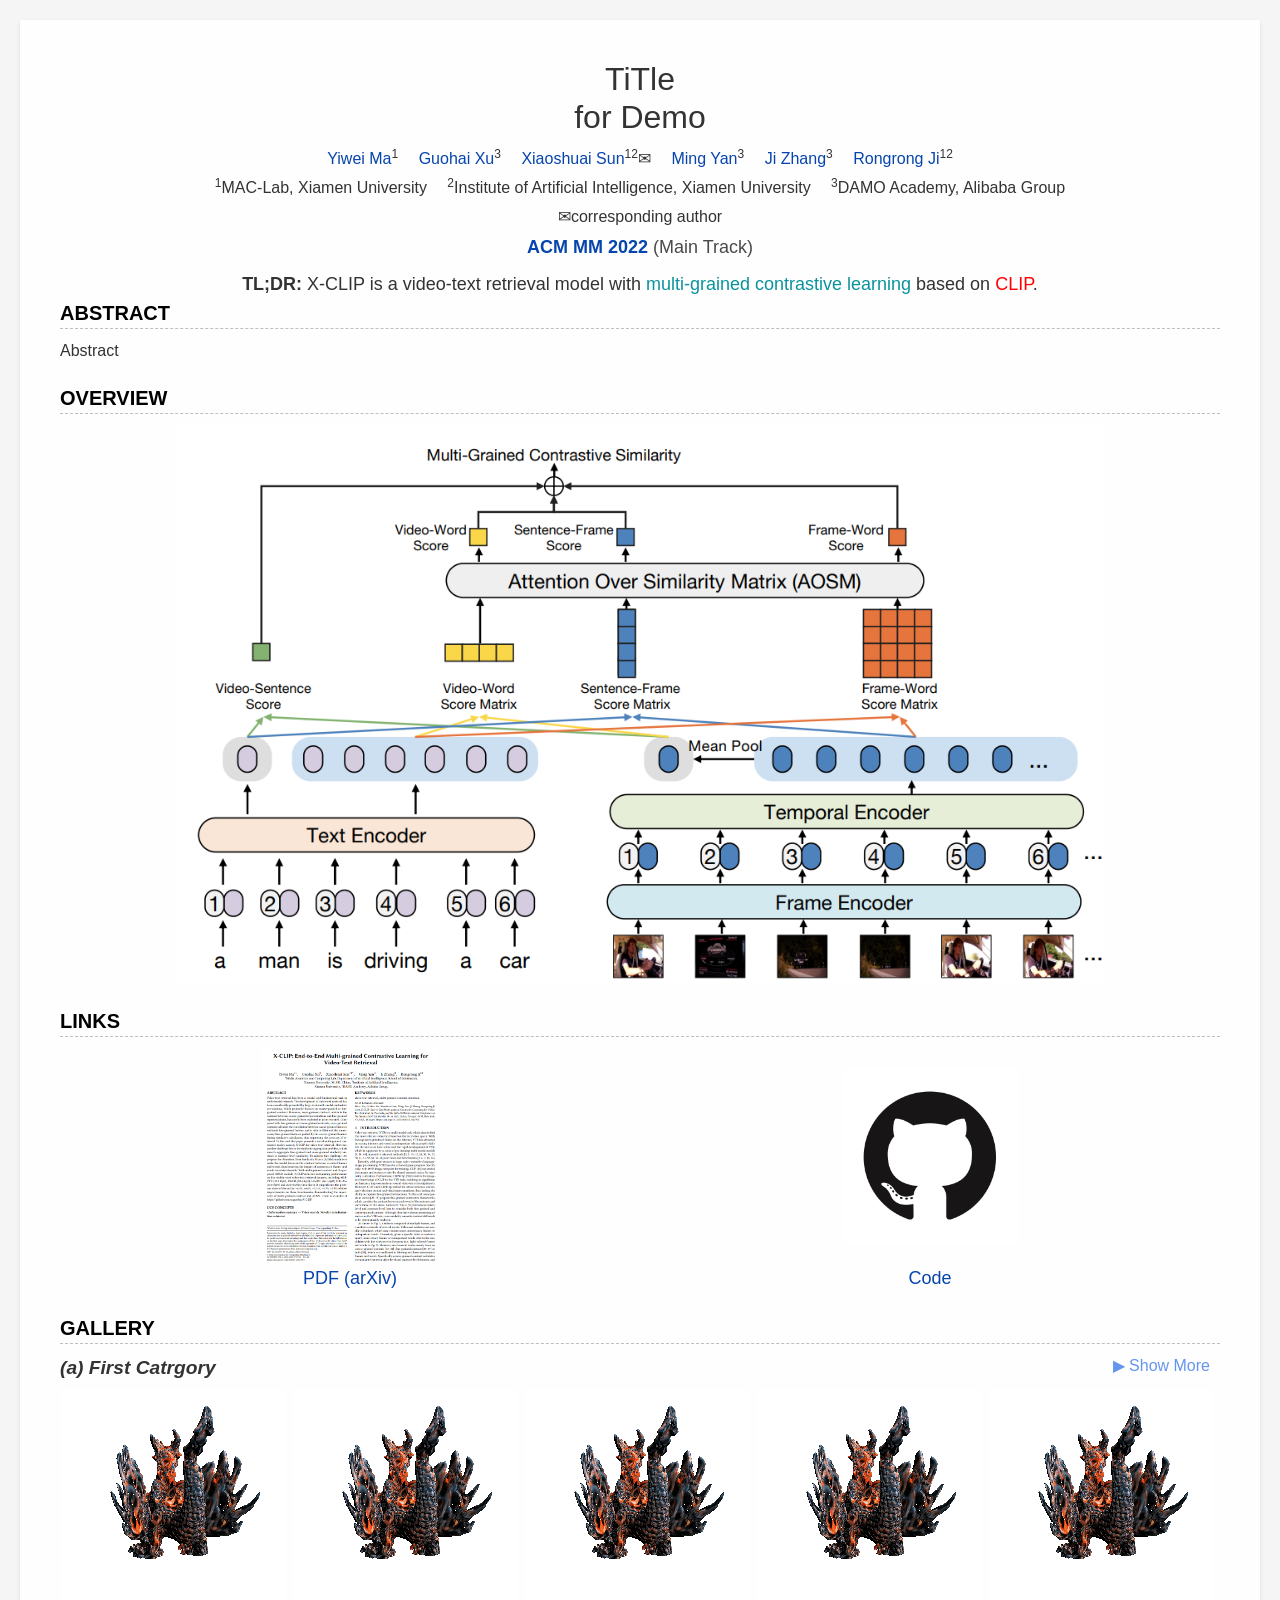
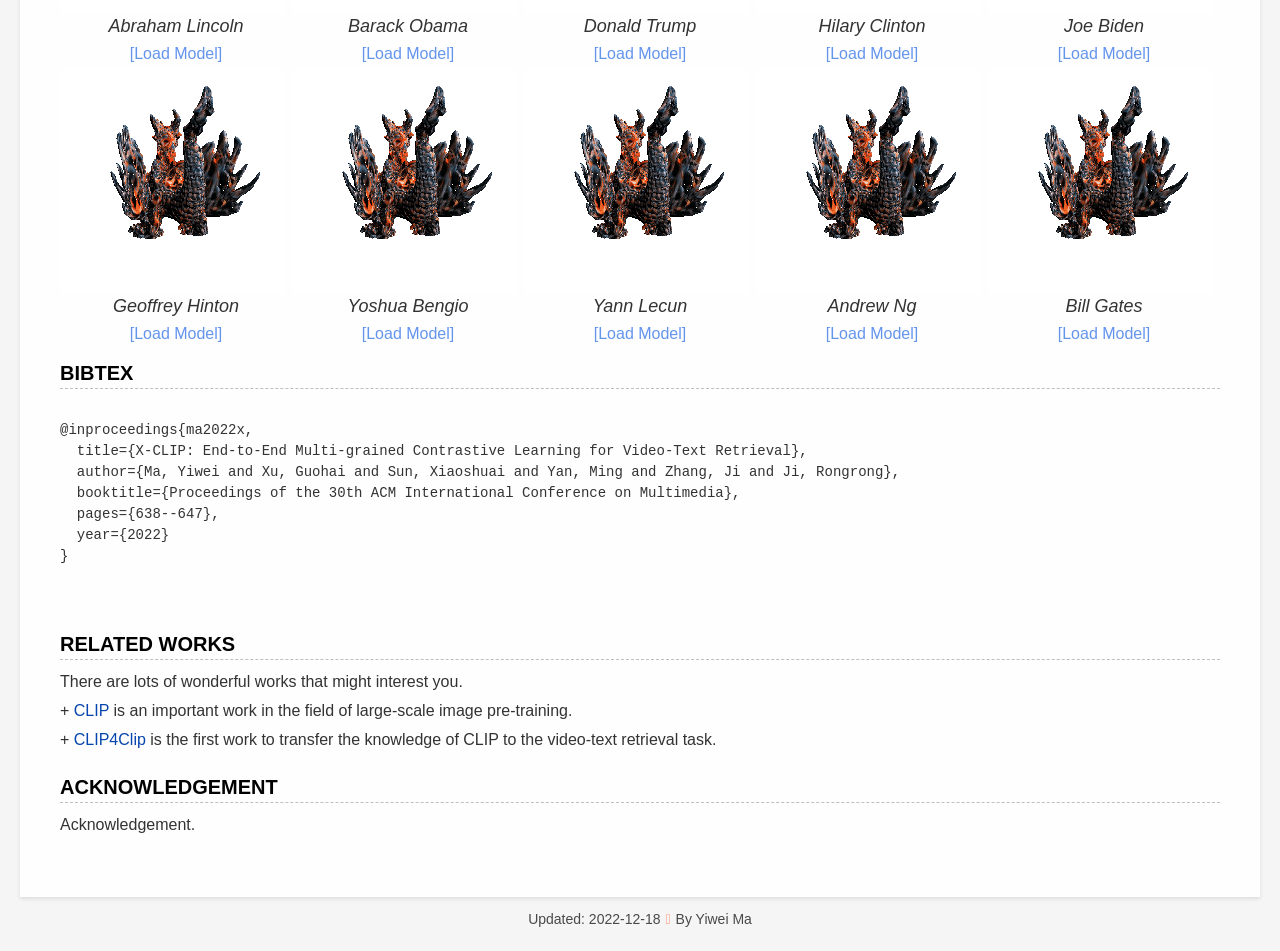
==== commit 760474b6: "modified:   Projects/Demo/index.html" ====
--- a/Projects/Demo/index.html
+++ b/Projects/Demo/index.html
@@ -13,7 +13,7 @@
   -webkit-font-smoothing: antialiased;
   -moz-osx-font-smoothing: grayscale;
 }
-
+ 
 .anticon > * {
   line-height: 1;
 }
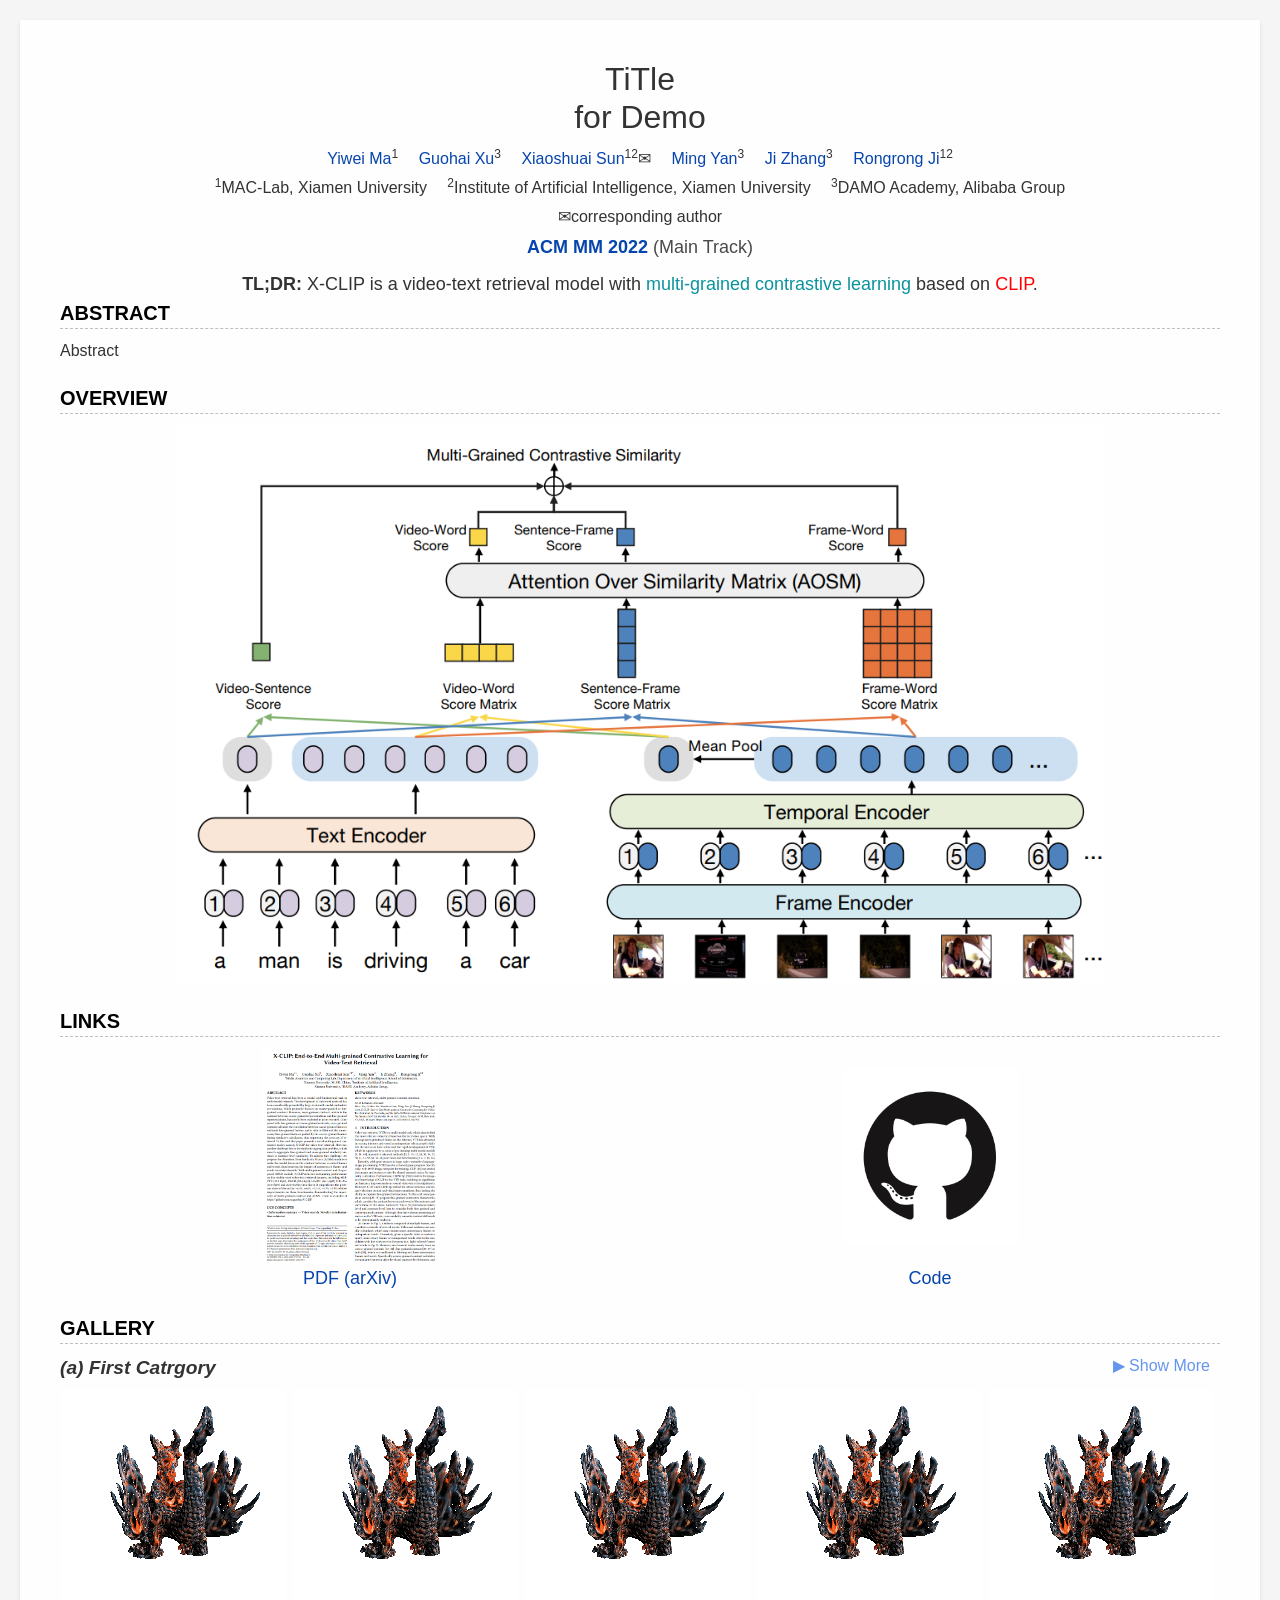
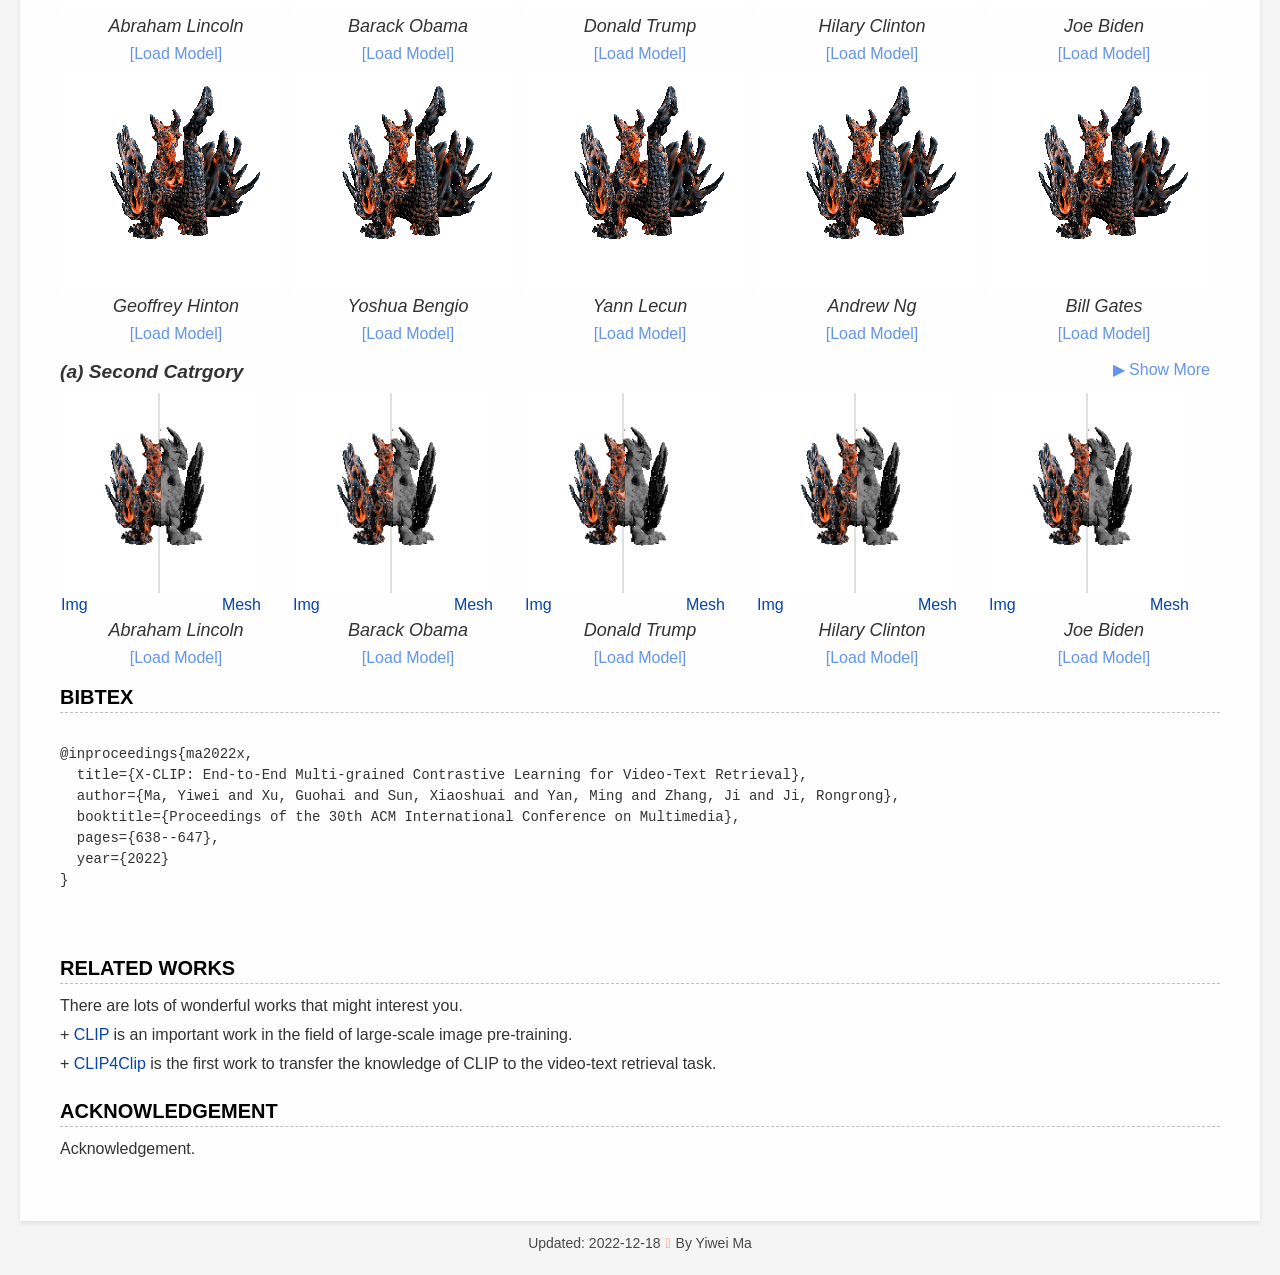
==== commit 37258c72: "Please enter the commit message for your changes. Lines starting with '#' will be ignored, and an em" ====
--- a/Projects/Demo/index.html
+++ b/Projects/Demo/index.html
@@ -7,7 +7,7 @@
   font-style: normal;
   line-height: 0;
   text-align: center;
-  text-transform: none;
+  text-transform: none; 
   vertical-align: -0.125em;
   text-rendering: optimizeLegibility;
   -webkit-font-smoothing: antialiased;
@@ -84,25 +84,51 @@
     </script> -->
     <!-- Global site tag (gtag.js) - Google Analytics -->
     <script async="" src="./js/js"></script>
-    <script>
-    window.dataLayer = window.dataLayer || [];
-    function gtag(){dataLayer.push(arguments);}
-    gtag('js', new Date());
-
-    gtag('config', 'G-7G7KG5PND3');
-    </script>
+    
     
 
     
 
     <!-- <script type="module" src="/assets/js/background_box.js"></script> -->
     <script type="module" src="./js/background_star.js.下载"></script>
+<script type="text/javascript" src="js/jquery-1.6.2.min.js"></script>
 
     <script src="./js/jquery.min.js.下载"></script>
     <script src="./js/bulma-carousel.min.js.下载"></script>
     <script src="./js/bulma-slider.min.js.下载"></script>
     <script src="./js/index.js.下载"></script>
     <script type="module" src="./js/model-viewer.min.js.下载"></script>
+    <script type="text/javascript" src="js/jquery-1.6.2.min.js"></script>
+    <script type="text/javascript" src="js/jquery-ui-1.8.13.custom.min.js"></script>
+    <script type="text/javascript" src="js/jquery.beforeafter-1.3.min.js"></script>
+    <script type="text/javascript">
+    
+    $(function(){
+        var objName=document.getElementById("gifcontent").getElementsByClassName("gifcontainer");
+
+        for (i=1;i<=objName.length;i++)
+        {
+            $('#gifcontainer'+i).beforeAfter({imagePath:'js/'});
+        }
+	});
+
+
+	// if( self == top ) {
+	// 	document.documentElement.style.display = 'block' ; 
+	// } else {
+	// 	top.location = self.location ; 
+	// }
+    window.dataLayer = window.dataLayer || [];
+    function gtag(){dataLayer.push(arguments);}
+    gtag('js', new Date());
+
+    gtag('config', 'G-7G7KG5PND3');
+    
+    </script>
+    <!-- <script>
+
+    </script> -->
+
 <style type="text/css">.dg ul{list-style:none;margin:0;padding:0;width:100%;clear:both}.dg.ac{position:fixed;top:0;left:0;right:0;height:0;z-index:0}.dg:not(.ac) .main{overflow:hidden}.dg.main{-webkit-transition:opacity .1s linear;-o-transition:opacity .1s linear;-moz-transition:opacity .1s linear;transition:opacity .1s linear}.dg.main.taller-than-window{overflow-y:auto}.dg.main.taller-than-window .close-button{opacity:1;margin-top:-1px;border-top:1px solid #2c2c2c}.dg.main ul.closed .close-button{opacity:1 !important}.dg.main:hover .close-button,.dg.main .close-button.drag{opacity:1}.dg.main .close-button{-webkit-transition:opacity .1s linear;-o-transition:opacity .1s linear;-moz-transition:opacity .1s linear;transition:opacity .1s linear;border:0;line-height:19px;height:20px;cursor:pointer;text-align:center;background-color:#000}.dg.main .close-button.close-top{position:relative}.dg.main .close-button.close-bottom{position:absolute}.dg.main .close-button:hover{background-color:#111}.dg.a{float:right;margin-right:15px;overflow-y:visible}.dg.a.has-save>ul.close-top{margin-top:0}.dg.a.has-save>ul.close-bottom{margin-top:27px}.dg.a.has-save>ul.closed{margin-top:0}.dg.a .save-row{top:0;z-index:1002}.dg.a .save-row.close-top{position:relative}.dg.a .save-row.close-bottom{position:fixed}.dg li{-webkit-transition:height .1s ease-out;-o-transition:height .1s ease-out;-moz-transition:height .1s ease-out;transition:height .1s ease-out;-webkit-transition:overflow .1s linear;-o-transition:overflow .1s linear;-moz-transition:overflow .1s linear;transition:overflow .1s linear}.dg li:not(.folder){cursor:auto;height:27px;line-height:27px;padding:0 4px 0 5px}.dg li.folder{padding:0;border-left:4px solid rgba(0,0,0,0)}.dg li.title{cursor:pointer;margin-left:-4px}.dg .closed li:not(.title),.dg .closed ul li,.dg .closed ul li>*{height:0;overflow:hidden;border:0}.dg .cr{clear:both;padding-left:3px;height:27px;overflow:hidden}.dg .property-name{cursor:default;float:left;clear:left;width:40%;overflow:hidden;text-overflow:ellipsis}.dg .c{float:left;width:60%;position:relative}.dg .c input[type=text]{border:0;margin-top:4px;padding:3px;width:100%;float:right}.dg .has-slider input[type=text]{width:30%;margin-left:0}.dg .slider{float:left;width:66%;margin-left:-5px;margin-right:0;height:19px;margin-top:4px}.dg .slider-fg{height:100%}.dg .c input[type=checkbox]{margin-top:7px}.dg .c select{margin-top:5px}.dg .cr.function,.dg .cr.function .property-name,.dg .cr.function *,.dg .cr.boolean,.dg .cr.boolean *{cursor:pointer}.dg .cr.color{overflow:visible}.dg .selector{display:none;position:absolute;margin-left:-9px;margin-top:23px;z-index:10}.dg .c:hover .selector,.dg .selector.drag{display:block}.dg li.save-row{padding:0}.dg li.save-row .button{display:inline-block;padding:0px 6px}.dg.dialogue{background-color:#222;width:460px;padding:15px;font-size:13px;line-height:15px}#dg-new-constructor{padding:10px;color:#222;font-family:Monaco, monospace;font-size:10px;border:0;resize:none;box-shadow:inset 1px 1px 1px #888;word-wrap:break-word;margin:12px 0;display:block;width:440px;overflow-y:scroll;height:100px;position:relative}#dg-local-explain{display:none;font-size:11px;line-height:17px;border-radius:3px;background-color:#333;padding:8px;margin-top:10px}#dg-local-explain code{font-size:10px}#dat-gui-save-locally{display:none}.dg{color:#eee;font:11px 'Lucida Grande', sans-serif;text-shadow:0 -1px 0 #111}.dg.main::-webkit-scrollbar{width:5px;background:#1a1a1a}.dg.main::-webkit-scrollbar-corner{height:0;display:none}.dg.main::-webkit-scrollbar-thumb{border-radius:5px;background:#676767}.dg li:not(.folder){background:#1a1a1a;border-bottom:1px solid #2c2c2c}.dg li.save-row{line-height:25px;background:#dad5cb;border:0}.dg li.save-row select{margin-left:5px;width:108px}.dg li.save-row .button{margin-left:5px;margin-top:1px;border-radius:2px;font-size:9px;line-height:7px;padding:4px 4px 5px 4px;background:#c5bdad;color:#fff;text-shadow:0 1px 0 #b0a58f;box-shadow:0 -1px 0 #b0a58f;cursor:pointer}.dg li.save-row .button.gears{background:#c5bdad url([data-uri]) 2px 1px no-repeat;height:7px;width:8px}.dg li.save-row .button:hover{background-color:#bab19e;box-shadow:0 -1px 0 #b0a58f}.dg li.folder{border-bottom:0}.dg li.title{padding-left:16px;background:#000 url([data-uri]) 6px 10px no-repeat;cursor:pointer;border-bottom:1px solid rgba(255,255,255,0.2)}.dg .closed li.title{background-image:url([data-uri])}.dg .cr.boolean{border-left:3px solid #806787}.dg .cr.color{border-left:3px solid}.dg .cr.function{border-left:3px solid #e61d5f}.dg .cr.number{border-left:3px solid #2FA1D6}.dg .cr.number input[type=text]{color:#2FA1D6}.dg .cr.string{border-left:3px solid #1ed36f}.dg .cr.string input[type=text]{color:#1ed36f}.dg .cr.function:hover,.dg .cr.boolean:hover{background:#111}.dg .c input[type=text]{background:#303030;outline:none}.dg .c input[type=text]:hover{background:#3c3c3c}.dg .c input[type=text]:focus{background:#494949;color:#fff}.dg .c .slider{background:#303030;cursor:ew-resize}.dg .c .slider-fg{background:#2FA1D6;max-width:100%}.dg .c .slider:hover{background:#3c3c3c}.dg .c .slider:hover .slider-fg{background:#44abda}
 </style><style type="text/css">.dg ul{list-style:none;margin:0;padding:0;width:100%;clear:both}.dg.ac{position:fixed;top:0;left:0;right:0;height:0;z-index:0}.dg:not(.ac) .main{overflow:hidden}.dg.main{-webkit-transition:opacity .1s linear;-o-transition:opacity .1s linear;-moz-transition:opacity .1s linear;transition:opacity .1s linear}.dg.main.taller-than-window{overflow-y:auto}.dg.main.taller-than-window .close-button{opacity:1;margin-top:-1px;border-top:1px solid #2c2c2c}.dg.main ul.closed .close-button{opacity:1 !important}.dg.main:hover .close-button,.dg.main .close-button.drag{opacity:1}.dg.main .close-button{-webkit-transition:opacity .1s linear;-o-transition:opacity .1s linear;-moz-transition:opacity .1s linear;transition:opacity .1s linear;border:0;line-height:19px;height:20px;cursor:pointer;text-align:center;background-color:#000}.dg.main .close-button.close-top{position:relative}.dg.main .close-button.close-bottom{position:absolute}.dg.main .close-button:hover{background-color:#111}.dg.a{float:right;margin-right:15px;overflow-y:visible}.dg.a.has-save>ul.close-top{margin-top:0}.dg.a.has-save>ul.close-bottom{margin-top:27px}.dg.a.has-save>ul.closed{margin-top:0}.dg.a .save-row{top:0;z-index:1002}.dg.a .save-row.close-top{position:relative}.dg.a .save-row.close-bottom{position:fixed}.dg li{-webkit-transition:height .1s ease-out;-o-transition:height .1s ease-out;-moz-transition:height .1s ease-out;transition:height .1s ease-out;-webkit-transition:overflow .1s linear;-o-transition:overflow .1s linear;-moz-transition:overflow .1s linear;transition:overflow .1s linear}.dg li:not(.folder){cursor:auto;height:27px;line-height:27px;padding:0 4px 0 5px}.dg li.folder{padding:0;border-left:4px solid rgba(0,0,0,0)}.dg li.title{cursor:pointer;margin-left:-4px}.dg .closed li:not(.title),.dg .closed ul li,.dg .closed ul li>*{height:0;overflow:hidden;border:0}.dg .cr{clear:both;padding-left:3px;height:27px;overflow:hidden}.dg .property-name{cursor:default;float:left;clear:left;width:40%;overflow:hidden;text-overflow:ellipsis}.dg .c{float:left;width:60%;position:relative}.dg .c input[type=text]{border:0;margin-top:4px;padding:3px;width:100%;float:right}.dg .has-slider input[type=text]{width:30%;margin-left:0}.dg .slider{float:left;width:66%;margin-left:-5px;margin-right:0;height:19px;margin-top:4px}.dg .slider-fg{height:100%}.dg .c input[type=checkbox]{margin-top:7px}.dg .c select{margin-top:5px}.dg .cr.function,.dg .cr.function .property-name,.dg .cr.function *,.dg .cr.boolean,.dg .cr.boolean *{cursor:pointer}.dg .cr.color{overflow:visible}.dg .selector{display:none;position:absolute;margin-left:-9px;margin-top:23px;z-index:10}.dg .c:hover .selector,.dg .selector.drag{display:block}.dg li.save-row{padding:0}.dg li.save-row .button{display:inline-block;padding:0px 6px}.dg.dialogue{background-color:#222;width:460px;padding:15px;font-size:13px;line-height:15px}#dg-new-constructor{padding:10px;color:#222;font-family:Monaco, monospace;font-size:10px;border:0;resize:none;box-shadow:inset 1px 1px 1px #888;word-wrap:break-word;margin:12px 0;display:block;width:440px;overflow-y:scroll;height:100px;position:relative}#dg-local-explain{display:none;font-size:11px;line-height:17px;border-radius:3px;background-color:#333;padding:8px;margin-top:10px}#dg-local-explain code{font-size:10px}#dat-gui-save-locally{display:none}.dg{color:#eee;font:11px 'Lucida Grande', sans-serif;text-shadow:0 -1px 0 #111}.dg.main::-webkit-scrollbar{width:5px;background:#1a1a1a}.dg.main::-webkit-scrollbar-corner{height:0;display:none}.dg.main::-webkit-scrollbar-thumb{border-radius:5px;background:#676767}.dg li:not(.folder){background:#1a1a1a;border-bottom:1px solid #2c2c2c}.dg li.save-row{line-height:25px;background:#dad5cb;border:0}.dg li.save-row select{margin-left:5px;width:108px}.dg li.save-row .button{margin-left:5px;margin-top:1px;border-radius:2px;font-size:9px;line-height:7px;padding:4px 4px 5px 4px;background:#c5bdad;color:#fff;text-shadow:0 1px 0 #b0a58f;box-shadow:0 -1px 0 #b0a58f;cursor:pointer}.dg li.save-row .button.gears{background:#c5bdad url([data-uri]) 2px 1px no-repeat;height:7px;width:8px}.dg li.save-row .button:hover{background-color:#bab19e;box-shadow:0 -1px 0 #b0a58f}.dg li.folder{border-bottom:0}.dg li.title{padding-left:16px;background:#000 url([data-uri]) 6px 10px no-repeat;cursor:pointer;border-bottom:1px solid rgba(255,255,255,0.2)}.dg .closed li.title{background-image:url([data-uri])}.dg .cr.boolean{border-left:3px solid #806787}.dg .cr.color{border-left:3px solid}.dg .cr.function{border-left:3px solid #e61d5f}.dg .cr.number{border-left:3px solid #2FA1D6}.dg .cr.number input[type=text]{color:#2FA1D6}.dg .cr.string{border-left:3px solid #1ed36f}.dg .cr.string input[type=text]{color:#1ed36f}.dg .cr.function:hover,.dg .cr.boolean:hover{background:#111}.dg .c input[type=text]{background:#303030;outline:none}.dg .c input[type=text]:hover{background:#3c3c3c}.dg .c input[type=text]:focus{background:#494949;color:#fff}.dg .c .slider{background:#303030;cursor:ew-resize}.dg .c .slider-fg{background:#2FA1D6;max-width:100%}.dg .c .slider:hover{background:#3c3c3c}.dg .c .slider:hover .slider-fg{background:#44abda}
 </style><style class="mpa-style-fix ImageGatherer">.FotorFrame{position:fixed!important}</style><style class="mpa-style-fix SideFunctionPanel">.weui-desktop-online-faq__wrp{top:304px!important;bottom:unset!important}.weui-desktop-online-faq__wrp .weui-desktop-online-faq__switch{width:38px!important}</style><style type="text/css">.vue-slider-dot{position:absolute;will-change:transform;-webkit-transition:all 0s;transition:all 0s;z-index:5}.vue-slider-dot-tooltip{position:absolute;visibility:hidden}.vue-slider-dot-tooltip-show{visibility:visible}.vue-slider-dot-tooltip-top{top:-10px;left:50%;-webkit-transform:translate(-50%,-100%);transform:translate(-50%,-100%)}.vue-slider-dot-tooltip-bottom{bottom:-10px;left:50%;-webkit-transform:translate(-50%,100%);transform:translate(-50%,100%)}.vue-slider-dot-tooltip-left{left:-10px;top:50%;-webkit-transform:translate(-100%,-50%);transform:translate(-100%,-50%)}.vue-slider-dot-tooltip-right{right:-10px;top:50%;-webkit-transform:translate(100%,-50%);transform:translate(100%,-50%)}</style><style type="text/css">.vue-slider-marks{position:relative;width:100%;height:100%}.vue-slider-mark{position:absolute;z-index:1}.vue-slider-ltr .vue-slider-mark,.vue-slider-rtl .vue-slider-mark{width:0;height:100%;top:50%}.vue-slider-ltr .vue-slider-mark-step,.vue-slider-rtl .vue-slider-mark-step{top:0}.vue-slider-ltr .vue-slider-mark-label,.vue-slider-rtl .vue-slider-mark-label{top:100%;margin-top:10px}.vue-slider-ltr .vue-slider-mark{-webkit-transform:translate(-50%,-50%);transform:translate(-50%,-50%)}.vue-slider-ltr .vue-slider-mark-step{left:0}.vue-slider-ltr .vue-slider-mark-label{left:50%;-webkit-transform:translateX(-50%);transform:translateX(-50%)}.vue-slider-rtl .vue-slider-mark{-webkit-transform:translate(50%,-50%);transform:translate(50%,-50%)}.vue-slider-rtl .vue-slider-mark-step{right:0}.vue-slider-rtl .vue-slider-mark-label{right:50%;-webkit-transform:translateX(50%);transform:translateX(50%)}.vue-slider-btt .vue-slider-mark,.vue-slider-ttb .vue-slider-mark{width:100%;height:0;left:50%}.vue-slider-btt .vue-slider-mark-step,.vue-slider-ttb .vue-slider-mark-step{left:0}.vue-slider-btt .vue-slider-mark-label,.vue-slider-ttb .vue-slider-mark-label{left:100%;margin-left:10px}.vue-slider-btt .vue-slider-mark{-webkit-transform:translate(-50%,50%);transform:translate(-50%,50%)}.vue-slider-btt .vue-slider-mark-step{top:0}.vue-slider-btt .vue-slider-mark-label{top:50%;-webkit-transform:translateY(-50%);transform:translateY(-50%)}.vue-slider-ttb .vue-slider-mark{-webkit-transform:translate(-50%,-50%);transform:translate(-50%,-50%)}.vue-slider-ttb .vue-slider-mark-step{bottom:0}.vue-slider-ttb .vue-slider-mark-label{bottom:50%;-webkit-transform:translateY(50%);transform:translateY(50%)}.vue-slider-mark-label,.vue-slider-mark-step{position:absolute}</style><style type="text/css">.vue-slider{position:relative;-webkit-box-sizing:content-box;box-sizing:content-box;-webkit-user-select:none;-moz-user-select:none;-ms-user-select:none;user-select:none;display:block;-ms-touch-action:none;-webkit-tap-highlight-color:rgba(0,0,0,0)}.vue-slider-disabled{pointer-events:none}.vue-slider-rail{position:relative;width:100%;height:100%;-webkit-transition-property:width,height,left,right,top,bottom;transition-property:width,height,left,right,top,bottom}.vue-slider-process{position:absolute;z-index:1}.vue-slider-sr-only{clip:rect(1px,1px,1px,1px);height:1px;width:1px;overflow:hidden;position:absolute!important}</style><style type="text/css">/* component style */
@@ -315,6 +341,7 @@
 </style></head>
 
 <body mpa-version="8.0.12" mpa-extension-id="ibefaeehajgcpooopoegkifhgecigeeg" data-new-gr-c-s-check-loaded="14.1089.0" data-gr-ext-installed="">
+
 
 
 
@@ -396,12 +423,17 @@
         </div>
     </section>
 
+
 <!-- 可视化 -->
+
+
+
     <section>
       <div class="section-title">
         GALLERY
       </div>
 
+      <!-- 第一类 -->
       <div style="position:relative; margin-bottom: 5px;">
         <strong><span style="font-size:larger; font-style:italic">(a) First Catrgory</span></strong>
         <div style="position:absolute; top:0; right:10px"><input id="celebrity_button" type="button" value="▶ Show More" style="color:cornflowerblue;padding:0;border:none;background:none"></div>
@@ -796,6 +828,389 @@
             </tr>
         </tbody></table>
         </div>
+
+
+        <!-- 第二类 -->
+
+        <div style="position:relative; margin-bottom: 5px;">
+            <strong><span style="font-size:larger; font-style:italic">(a) Second Catrgory</span></strong>
+            <div style="position:absolute; top:0; right:10px"><input id="celebrity_button" type="button" value="▶ Show More" style="color:cornflowerblue;padding:0;border:none;background:none"></div>
+          </div>
+    
+          <div style="overflow: auto; display: grid; margin-bottom: 10px;">
+            <table>
+                <tbody><tr style="display:table-row" id="gifcontent">
+                    <td>
+                        <div id="gifcontainer1" class="gifcontainer">
+                            <div><img alt="before" src="gif/eval.gif" width="200" height="200" /></div>
+                            <div><img alt="after" src="gif/eval_geo.gif" width="200" height="200" /></div>
+                        </div>
+                    
+                    
+                        <div style="text-align: center; font-size: large;">
+                            <span style="font-style:italic">Abraham Lincoln</span>
+                            <br>
+                            <input id="abrahamlincoln_button" type="button" value="[Load Model]" style="font-size:medium;color:cornflowerblue;padding:0;border:none;background:none">
+                        </div>
+                    </td>
+                    <td>
+                        <div id="gifcontainer2" class="gifcontainer">
+                            <div><img alt="before" src="gif/eval.gif" width="200" height="200" /></div>
+                            <div><img alt="after" src="gif/eval_geo.gif" width="200" height="200" /></div>
+                        </div>
+                        <div style="text-align: center; font-size: large;">
+                            <span style="font-style:italic">Barack Obama</span>
+                            <br>
+                            <input id="obama_button" type="button" value="[Load Model]" style="font-size:medium;color:cornflowerblue;padding:0;border:none;background:none">
+                        </div>
+                    </td>
+                    <td>
+                        <div id="gifcontainer3" class="gifcontainer">
+                            <div><img alt="before" src="gif/eval.gif" width="200" height="200" /></div>
+                            <div><img alt="after" src="gif/eval_geo.gif" width="200" height="200" /></div>
+                        </div>
+                        <div style="text-align: center; font-size: large;">
+                            <span style="font-style:italic">Donald Trump</span>
+                            <br>
+                            <input id="trump_button" type="button" value="[Load Model]" style="font-size:medium;color:cornflowerblue;padding:0;border:none;background:none">
+                        </div>
+                    </td>
+                    <td>
+                        <div id="gifcontainer4" class="gifcontainer">
+                            <div><img alt="before" src="gif/eval.gif" width="200" height="200" /></div>
+                            <div><img alt="after" src="gif/eval_geo.gif" width="200" height="200" /></div>
+                        </div>
+
+                        <div style="text-align: center; font-size: large;">
+                            <span style="font-style:italic">Hilary Clinton</span>
+                            <br>
+                            <input id="clinton_button" type="button" value="[Load Model]" style="font-size:medium;color:cornflowerblue;padding:0;border:none;background:none">
+                        </div>
+                    </td>
+                    <td>
+                        <div id="gifcontainer5" class="gifcontainer">
+                            <div><img alt="before" src="gif/eval.gif" width="200" height="200" /></div>
+                            <div><img alt="after" src="gif/eval_geo.gif" width="200" height="200" /></div>
+                        </div>
+
+
+                        <div style="text-align: center; font-size: large;">
+                            <span style="font-style:italic">Joe Biden</span>
+                            <br>
+                            <input id="joebiden_button" type="button" value="[Load Model]" style="font-size:medium;color:cornflowerblue;padding:0;border:none;background:none">
+                        </div>
+                    </td>
+                </tr>
+                <!-- <tr style="display:table-row">
+                    <td>
+                        <div class="show-hide-wrapper">
+                        <div class="show">
+                            <img src=".\gif\eval.gif" class="is-5">
+                        </div>
+                        <div class="hide">
+                            <img src=".\gif\eval_geo.gif" class="is-5">
+                        </div>
+                        </div>
+                        <div style="text-align: center; font-size: large;">
+                            <span style="font-style:italic">Geoffrey Hinton</span>
+                            <br>
+                            <input id="hinton_button" type="button" value="[Load Model]" style="font-size:medium;color:cornflowerblue;padding:0;border:none;background:none">
+                        </div>
+                    </td>
+                    <td>
+                        <div class="show-hide-wrapper">
+                        <div class="show">
+                            <img src=".\gif\eval.gif" class="is-5">
+                        </div>
+                        <div class="hide">
+                            <img src=".\gif\eval_geo.gif" class="is-5">
+                        </div>
+                        </div>
+                        <div style="text-align: center; font-size: large;">
+                            <span style="font-style:italic">Yoshua Bengio</span>
+                            <br>
+                            <input id="bengio_button" type="button" value="[Load Model]" style="font-size:medium;color:cornflowerblue;padding:0;border:none;background:none">
+                        </div>
+                    </td>
+                    <td>
+                        <div class="show-hide-wrapper">
+                        <div class="show">
+                            <img src=".\gif\eval.gif" class="is-5">
+                        </div>
+                        <div class="hide">
+                            <img src=".\gif\eval_geo.gif" class="is-5">
+                        </div>
+                        </div>
+                        <div style="text-align: center; font-size: large;">
+                            <span style="font-style:italic">Yann Lecun</span>
+                            <br>
+                            <input id="lecun_button" type="button" value="[Load Model]" style="font-size:medium;color:cornflowerblue;padding:0;border:none;background:none">
+                        </div>
+                    </td>
+                    <td>
+                        <div class="show-hide-wrapper">
+                        <div class="show">
+                            <img src=".\gif\eval.gif" class="is-5">
+                        </div>
+                        <div class="hide">
+                            <img src=".\gif\eval_geo.gif" class="is-5">
+                        </div>
+                        </div>
+                        <div style="text-align: center; font-size: large;">
+                            <span style="font-style:italic">Andrew Ng</span>
+                            <br>
+                            <input id="andrewng_button" type="button" value="[Load Model]" style="font-size:medium;color:cornflowerblue;padding:0;border:none;background:none">
+                        </div>
+                    </td>
+                    <td>
+                        <div class="show-hide-wrapper">
+                        <div class="show">
+                            <img src=".\gif\eval.gif" class="is-5">
+                        </div>
+                        <div class="hide">
+                            <img src=".\gif\eval_geo.gif" class="is-5">
+                        </div>
+                        </div>
+                        <div style="text-align: center; font-size: large;">
+                            <span style="font-style:italic">Bill Gates</span>
+                            <br>
+                            <input id="gates_button" type="button" value="[Load Model]" style="font-size:medium;color:cornflowerblue;padding:0;border:none;background:none">
+                        </div>
+                    </td>
+                </tr>
+                <tr class="celebrity_hide_row">
+                    <td>
+                        <div class="show-hide-wrapper">
+                        <div class="show">
+                            <img src=".\gif\eval.gif" class="is-5">
+                        </div>
+                        <div class="hide">
+                            <img src=".\gif\eval_geo.gif" class="is-5">
+                        </div>
+                        </div>
+                        <div style="text-align: center; font-size: large;">
+                            <span style="font-style:italic">Elvis Presley</span>
+                            <br>
+                            <input id="elvispresley_button" type="button" value="[Load Model]" style="font-size:medium;color:cornflowerblue;padding:0;border:none;background:none">
+                        </div>
+                    </td>
+                    <td>
+                        <div class="show-hide-wrapper">
+                        <div class="show">
+                            <img src=".\gif\eval.gif" class="is-5">
+                        </div>
+                        <div class="hide">
+                            <img src=".\gif\eval_geo.gif" class="is-5">
+                        </div>
+                        </div>
+                        <div style="text-align: center; font-size: large;">
+                            <span style="font-style:italic">Freddie Mercury</span>
+                            <br>
+                            <input id="freddiemercury_button" type="button" value="[Load Model]" style="font-size:medium;color:cornflowerblue;padding:0;border:none;background:none">
+                        </div>
+                    </td>
+                    <td>
+                        <div class="show-hide-wrapper">
+                        <div class="show">
+                            <img src=".\gif\eval.gif" class="is-5">
+                        </div>
+                        <div class="hide">
+                            <img src=".\gif\eval_geo.gif" class="is-5">
+                        </div>
+                        </div>
+                        <div style="text-align: center; font-size: large;">
+                            <span style="font-style:italic">Drake</span>
+                            <br>
+                            <input id="drake_button" type="button" value="[Load Model]" style="font-size:medium;color:cornflowerblue;padding:0;border:none;background:none">
+                        </div>
+                    </td>
+                    <td>
+                        <div class="show-hide-wrapper">
+                        <div class="show">
+                            <img src=".\gif\eval.gif" class="is-5">
+                        </div>
+                        <div class="hide">
+                            <img src=".\gif\eval_geo.gif" class="is-5">
+                        </div>
+                        </div>
+                        <div style="text-align: center; font-size: large;">
+                            <span style="font-style:italic">Kanye West</span>
+                            <br>
+                            <input id="kanyewest_button" type="button" value="[Load Model]" style="font-size:medium;color:cornflowerblue;padding:0;border:none;background:none">
+                        </div>
+                    </td>
+                    <td>
+                        <div class="show-hide-wrapper">
+                        <div class="show">
+                            <img src=".\gif\eval.gif" class="is-5">
+                        </div>
+                        <div class="hide">
+                            <img src=".\gif\eval_geo.gif" class="is-5">
+                        </div>
+                        </div>
+                        <div style="text-align: center; font-size: large;">
+                            <span style="font-style:italic">John Lennon</span>
+                            <br>
+                            <input id="johnlennon_button" type="button" value="[Load Model]" style="font-size:medium;color:cornflowerblue;padding:0;border:none;background:none">
+                        </div>
+                    </td>
+                </tr>
+                <tr class="celebrity_hide_row">
+                    <td>
+                        <div class="show-hide-wrapper">
+                        <div class="show">
+                            <img src=".\gif\eval.gif" class="is-5">
+                        </div>
+                        <div class="hide">
+                            <img src=".\gif\eval_geo.gif" class="is-5">
+                        </div>
+                        </div>
+                        <div style="text-align: center; font-size: large;">
+                            <span style="font-style:italic">Ellen DeGeneres</span>
+                            <br>
+                            <input id="ellendegeneres_button" type="button" value="[Load Model]" style="font-size:medium;color:cornflowerblue;padding:0;border:none;background:none">
+                        </div>
+                    </td>
+                    <td>
+                        <div class="show-hide-wrapper">
+                        <div class="show">
+                            <img src=".\gif\eval.gif" class="is-5">
+                        </div>
+                        <div class="hide">
+                            <img src=".\gif\eval_geo.gif" class="is-5">
+                        </div>
+                        </div>
+                        <div style="text-align: center; font-size: large;">
+                            <span style="font-style:italic">Karl Lagerfeld</span>
+                            <br>
+                            <input id="karllagerfeld_button" type="button" value="[Load Model]" style="font-size:medium;color:cornflowerblue;padding:0;border:none;background:none">
+                        </div>
+                    </td>
+                    <td>
+                        <div class="show-hide-wrapper">
+                        <div class="show">
+                            <img src=".\gif\eval.gif" class="is-5">
+                        </div>
+                        <div class="hide">
+                            <img src=".\gif\eval_geo.gif" class="is-5">
+                        </div>
+                        </div>
+                        <div style="text-align: center; font-size: large;">
+                            <span style="font-style:italic">Simon Cowell</span>
+                            <br>
+                            <input id="simoncowell_button" type="button" value="[Load Model]" style="font-size:medium;color:cornflowerblue;padding:0;border:none;background:none">
+                        </div>
+                    </td>
+                    <td>
+                        <div class="show-hide-wrapper">
+                        <div class="show">
+                            <img src=".\gif\eval.gif" class="is-5">
+                        </div>
+                        <div class="hide">
+                            <img src=".\gif\eval_geo.gif" class="is-5">
+                        </div>
+                        </div>
+                        <div style="text-align: center; font-size: large;">
+                            <span style="font-style:italic">Cristiano Ronaldo</span>
+                            <br>
+                            <input id="ronaldo_button" type="button" value="[Load Model]" style="font-size:medium;color:cornflowerblue;padding:0;border:none;background:none">
+                        </div>
+                    </td>
+                    <td>
+                        <div class="show-hide-wrapper">
+                        <div class="show">
+                            <img src=".\gif\eval.gif" class="is-5">
+                        </div>
+                        <div class="hide">
+                            <img src=".\gif\eval_geo.gif" class="is-5">
+                        </div>
+                        </div>
+                        <div style="text-align: center; font-size: large;">
+                            <span style="font-style:italic">Lionel Messi</span>
+                            <br>
+                            <input id="messi_button" type="button" value="[Load Model]" style="font-size:medium;color:cornflowerblue;padding:0;border:none;background:none">
+                        </div>
+                    </td>
+                </tr> -->
+                <tr class="celebrity_hide_row">
+                    <td>
+                        <div class="show-hide-wrapper">
+                        <div class="show">
+                            <img src=".\gif\eval.gif" class="is-5">
+                        </div>
+                        <div class="hide">
+                            <img src=".\gif\eval_geo.gif" class="is-5">
+                        </div>
+                        </div>
+                        <div style="text-align: center; font-size: large;">
+                            <span style="font-style:italic">Steve Jobs</span>
+                            <br>
+                            <input id="jobs_button" type="button" value="[Load Model]" style="font-size:medium;color:cornflowerblue;padding:0;border:none;background:none">
+                        </div>
+                    </td>
+                    <td>
+                        <div class="show-hide-wrapper">
+                        <div class="show">
+                            <img src=".\gif\eval.gif" class="is-5">
+                        </div>
+                        <div class="hide">
+                            <img src=".\gif\eval_geo.gif" class="is-5">
+                        </div>
+                        </div>
+                        <div style="text-align: center; font-size: large;">
+                            <span style="font-style:italic">Pope</span>
+                            <br>
+                            <input id="pope_button" type="button" value="[Load Model]" style="font-size:medium;color:cornflowerblue;padding:0;border:none;background:none">
+                        </div>
+                    </td>
+                    <td>
+                        <div class="show-hide-wrapper">
+                        <div class="show">
+                            <img src=".\gif\eval.gif" class="is-5">
+                        </div>
+                        <div class="hide">
+                            <img src=".\gif\eval_geo.gif" class="is-5">
+                        </div>
+                        </div>
+                        <div style="text-align: center; font-size: large;">
+                            <span style="font-style:italic">Leonardo DiCaprio</span>
+                            <br>
+                            <input id="LeonardoDiCaprio_button" type="button" value="[Load Model]" style="font-size:medium;color:cornflowerblue;padding:0;border:none;background:none">
+                        </div>
+                    </td>
+                    <td>
+                        <div class="show-hide-wrapper">
+                        <div class="show">
+                            <img src=".\gif\eval.gif" class="is-5">
+                        </div>
+                        <div class="hide">
+                            <img src=".\gif\eval_geo.gif" class="is-5">
+                        </div>
+                        </div>
+                        <div style="text-align: center; font-size: large;">
+                            <span style="font-style:italic">Tom Cruise</span>
+                            <br>
+                            <input id="tomcruise_button" type="button" value="[Load Model]" style="font-size:medium;color:cornflowerblue;padding:0;border:none;background:none">
+                        </div>
+                    </td>
+                    <td>
+                        <div class="show-hide-wrapper">
+                        <div class="show">
+                            <img src=".\gif\eval.gif" class="is-5">
+                        </div>
+                        <div class="hide">
+                            <img src=".\gif\eval_geo.gif" class="is-5">
+                        </div>
+                        </div>
+                        <div style="text-align: center; font-size: large;">
+                            <span style="font-style:italic">Keanu Reeves</span>
+                            <br>
+                            <input id="keanureeves_button" type="button" value="[Load Model]" style="font-size:medium;color:cornflowerblue;padding:0;border:none;background:none">
+                        </div>
+                    </td>
+                </tr>
+            </tbody></table>
+            </div>
 
     </section>
 
